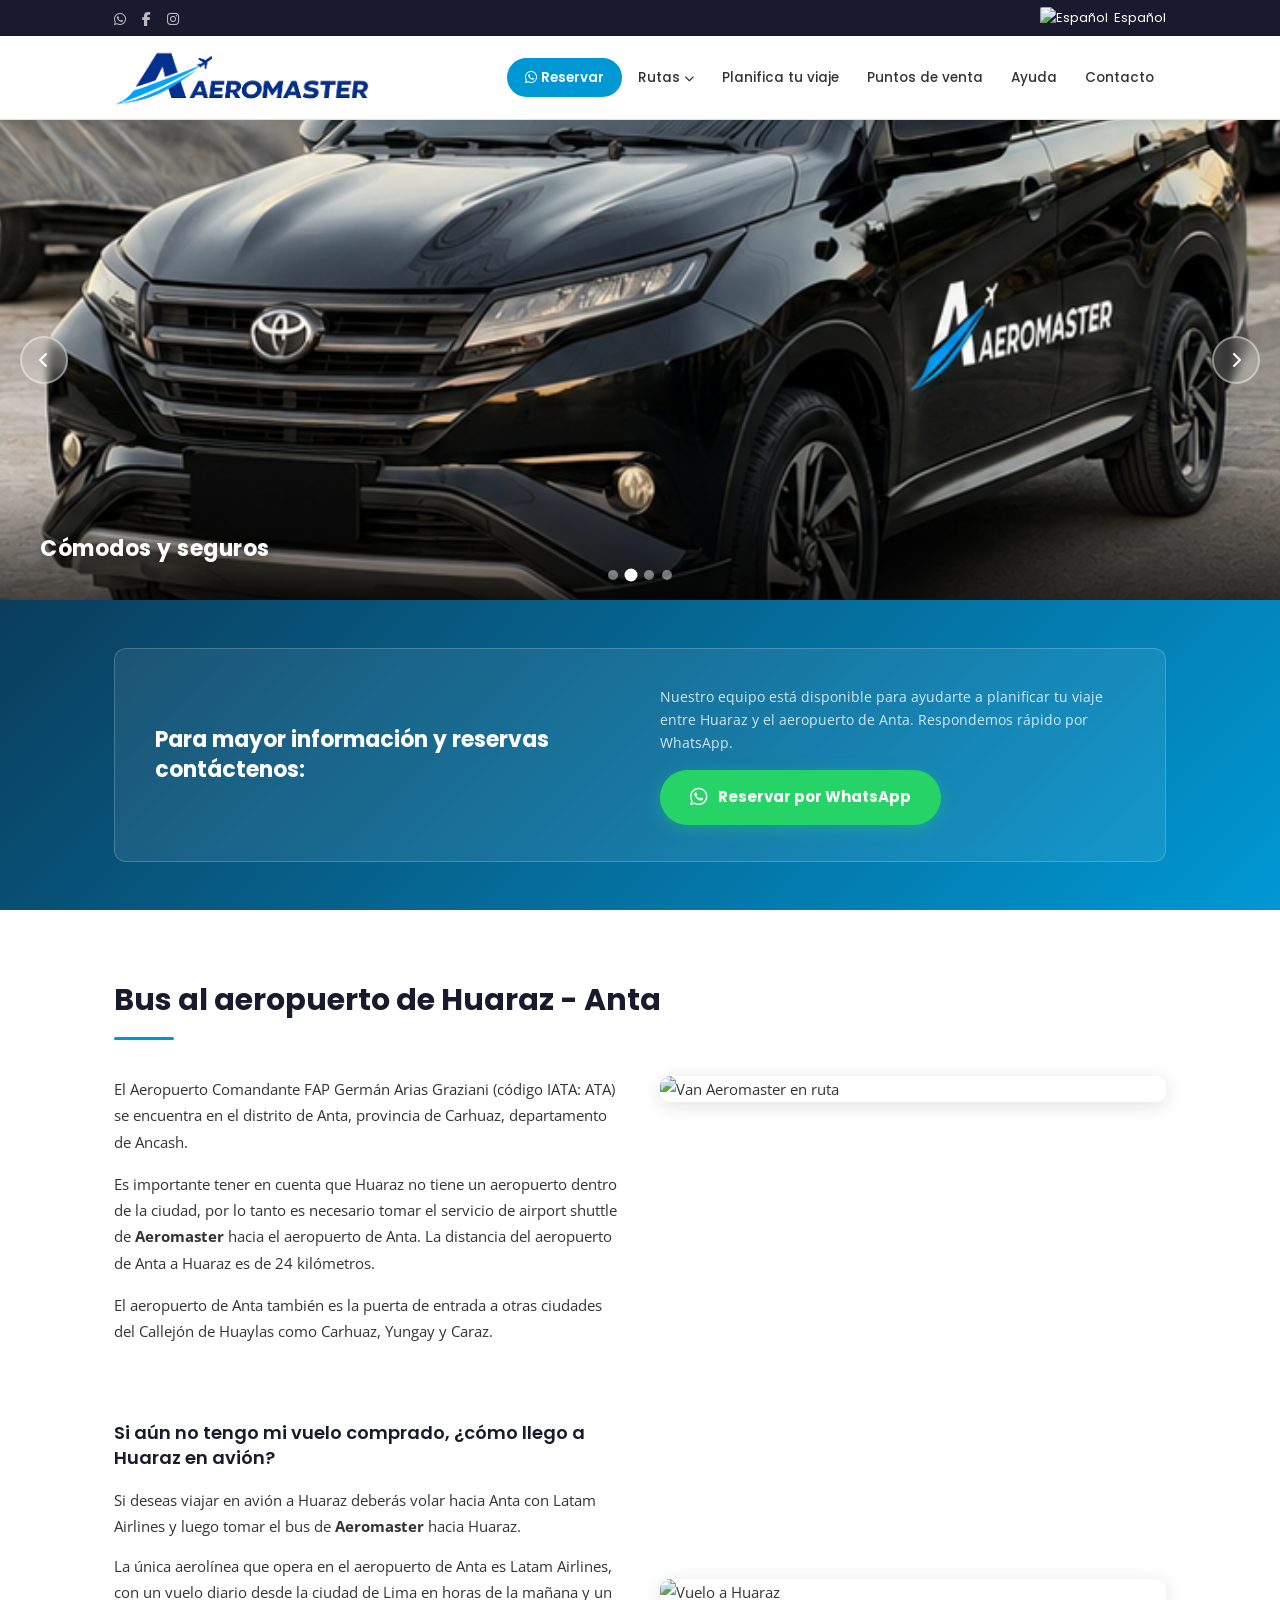
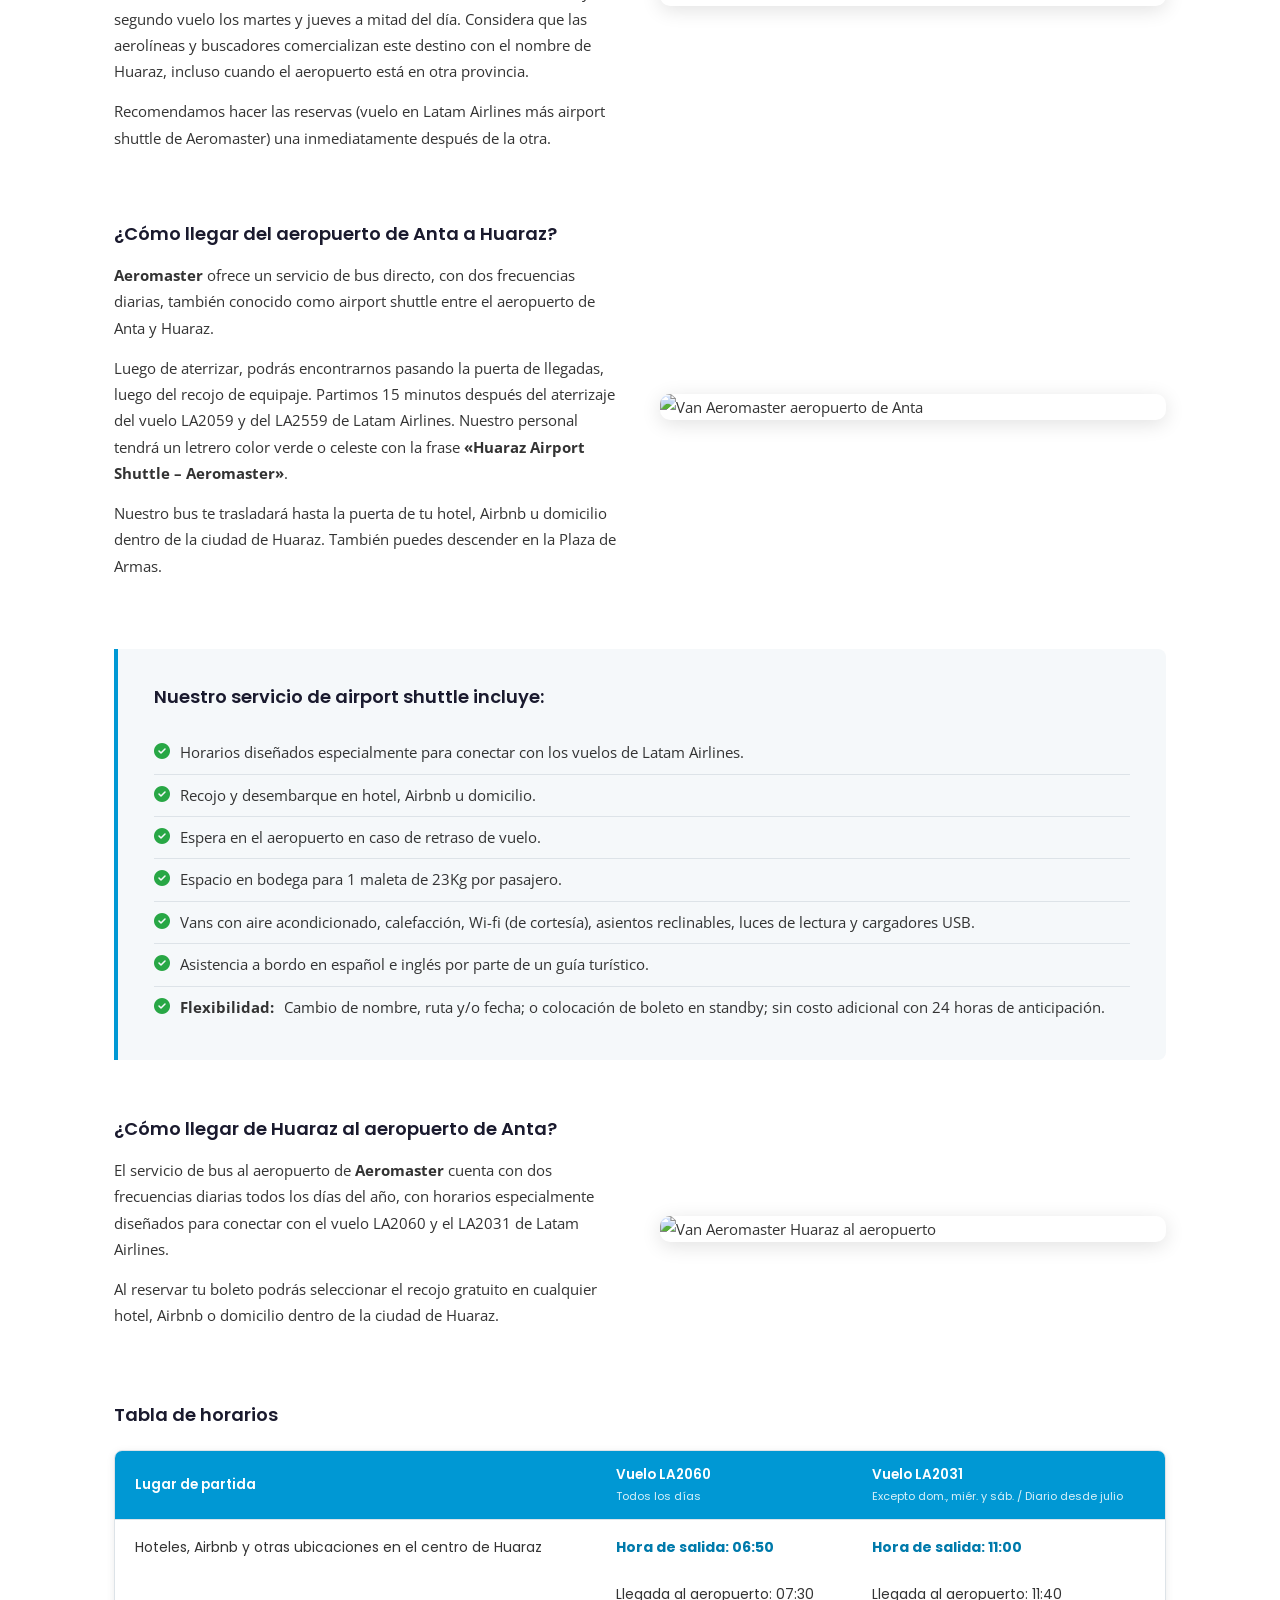
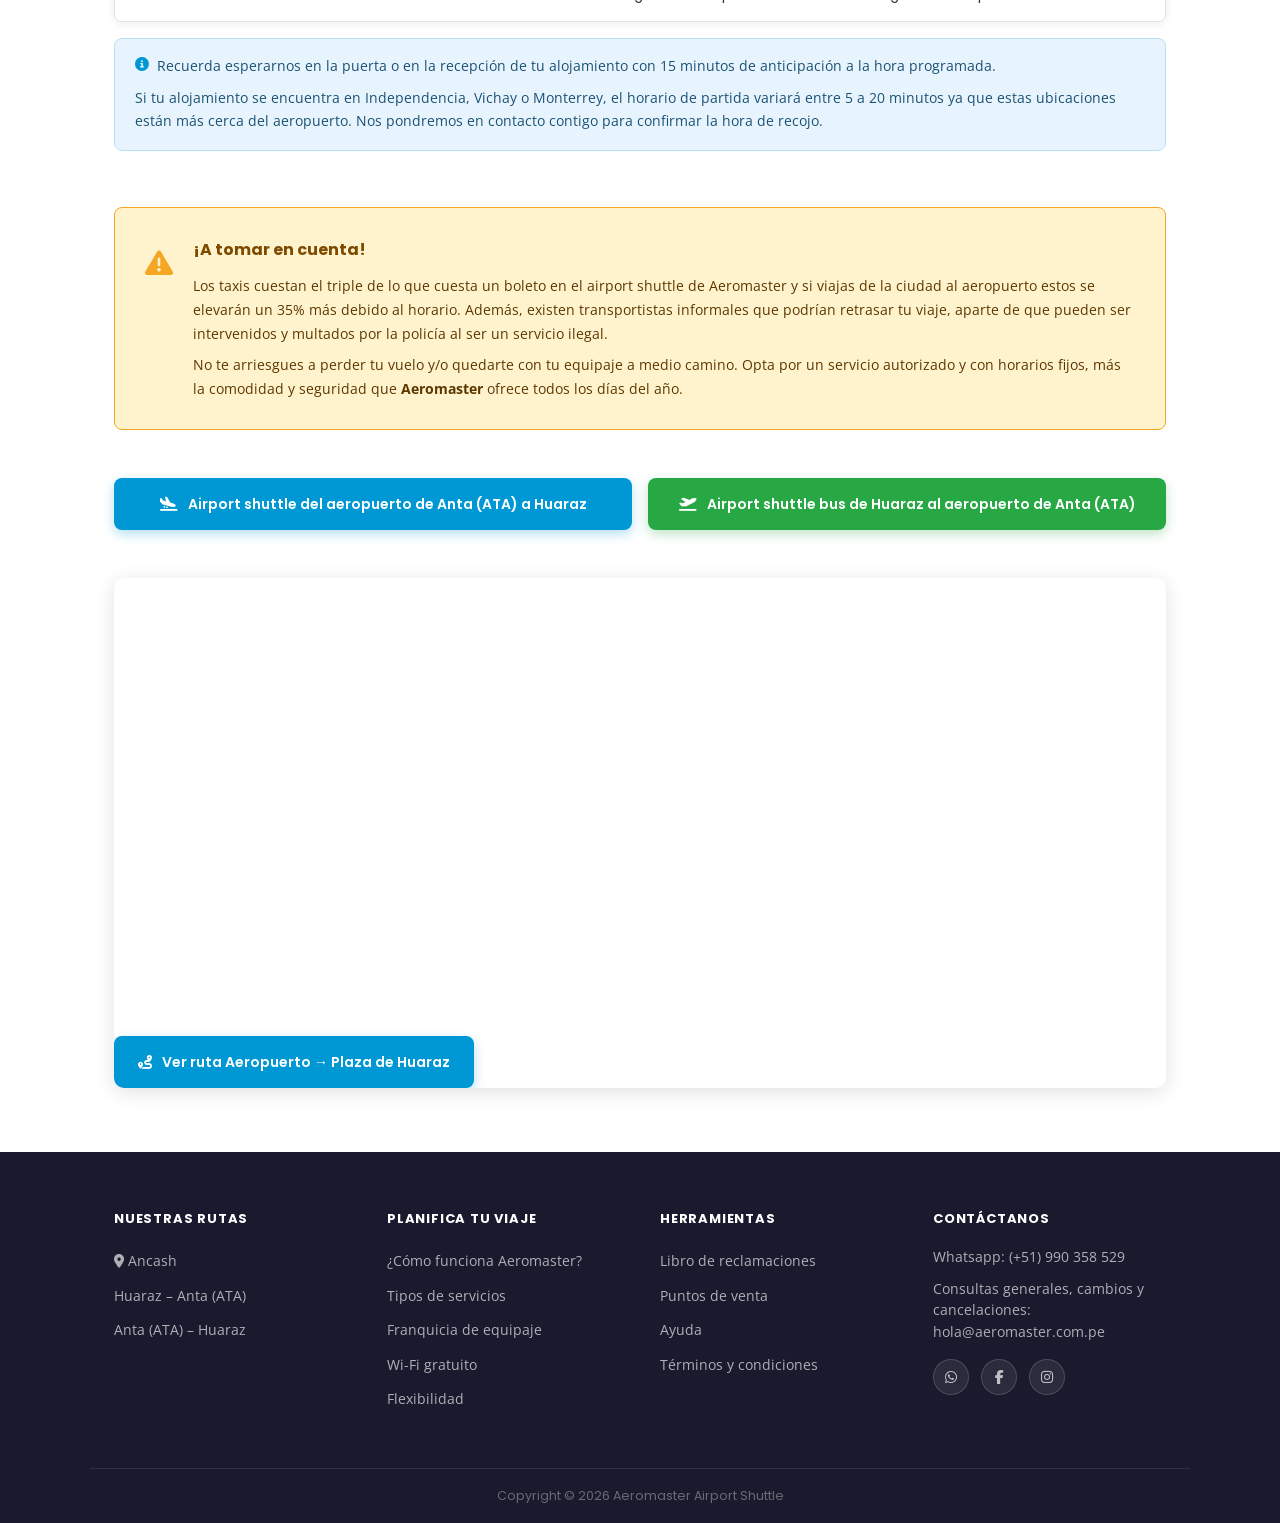
==== index.html @ 3d4a5d99 "Add files via upload" ====
<!DOCTYPE html>
<html lang="es">
<head>
  <meta charset="UTF-8" />
  <meta name="viewport" content="width=device-width, initial-scale=1.0" />
  <title>Bus al aeropuerto de Huaraz - Anta - Aeromaster Airport</title>
  <meta name="description" content="Airport shuttle del aeropuerto de Anta. La mejor opción de transporte a tu hotel u domicilio en Huaraz. Buses cómodos, rápidos y seguros." />

  <!-- Google Fonts -->
  <link rel="preconnect" href="https://fonts.googleapis.com" />
  <link rel="preconnect" href="https://fonts.gstatic.com" crossorigin />
  <link href="https://fonts.googleapis.com/css2?family=Poppins:wght@400;500;600;700&family=Open+Sans:wght@400;600&display=swap" rel="stylesheet" />

  <!-- Font Awesome -->
  <link rel="stylesheet" href="https://cdnjs.cloudflare.com/ajax/libs/font-awesome/6.5.0/css/all.min.css" />

  <link rel="stylesheet" href="style.css" />
</head>
<body>

  <!-- ===== TOPBAR ===== -->
  <div class="topbar">
    <div class="topbar-inner">
      <div class="topbar-social">
        <a href="https://wa.me/51990358529" target="_blank"><i class="fab fa-whatsapp"></i></a>
        <a href="#" target="_blank"><i class="fab fa-facebook-f"></i></a>
        <a href="#" target="_blank"><i class="fab fa-instagram"></i></a>
      </div>
      <div class="topbar-lang">
        <span class="lang-active"><img src="https://flagcdn.com/16x12/pe.png" alt="Español" /> Español</span>
      </div>
    </div>
  </div>

  <!-- ===== HEADER ===== -->
  <header class="site-header">
    <div class="header-inner">
      <!-- CAMBIO 1: logo desde carpeta imagenes local -->
      <a href="#" class="logo">
        <img src="Imagenes/logo.png" alt="Aeromaster Airport Shuttle"/>
      </a>

      <nav class="main-nav" id="mainNav">
        <ul>
          <li><a href="https://wa.me/51990358529" target="_blank"><i class="fab fa-whatsapp"></i> Reservar</a></li>
          <!-- CAMBIO 3: solo Ancash / Huaraz–Anta -->
          <li class="has-dropdown">
            <a href="#">Rutas <i class="fas fa-chevron-down"></i></a>
            <ul class="dropdown">
              <li><a href="#"><i class="fas fa-map-marker-alt"></i> Ancash — Huaraz – Anta (ATA)</a></li>
            </ul>
          </li>
          <li><a href="#">Planifica tu viaje</a></li>
          <li><a href="#">Puntos de venta</a></li>
          <li><a href="#">Ayuda</a></li>
          <li><a href="#">Contacto</a></li>
        </ul>
      </nav>

      <button class="hamburger" id="hamburger" aria-label="Menú">
        <span></span><span></span><span></span>
      </button>
    </div>
  </header>

  <!-- ===== MAIN CONTENT ===== -->
  <main id="content">

    <!-- GALERÍA DE VANS (4 imágenes) -->
    <section class="van-gallery">
      <div class="van-gallery-track">
        <div class="van-slide">
          <img src="Imagenes/van1.png" alt="Van Aeromaster 1" />
          <div class="van-overlay">
            <span>Flota Aeromaster</span>
          </div>
        </div>
        <div class="van-slide">
          <img src="Imagenes/van2.png" alt="Van Aeromaster 2" />
          <div class="van-overlay">
            <span>Cómodos y seguros</span>
          </div>
        </div>
        <div class="van-slide">
          <img src="Imagenes/van3.png" alt="Van Aeromaster 3" />
          <div class="van-overlay">
            <span>Huaraz ↔ Anta</span>
          </div>
        </div>
        <div class="van-slide">
          <img src="Imagenes/van4.png" alt="Van Aeromaster 4" />
          <div class="van-overlay">
            <span>Todos los días del año</span>
          </div>
        </div>
      </div>
      <!-- Controles del slider -->
      <button class="gallery-btn gallery-prev" id="galleryPrev" aria-label="Anterior">
        <i class="fas fa-chevron-left"></i>
      </button>
      <button class="gallery-btn gallery-next" id="galleryNext" aria-label="Siguiente">
        <i class="fas fa-chevron-right"></i>
      </button>
      <div class="gallery-dots" id="galleryDots">
        <button class="dot active" data-index="0"></button>
        <button class="dot" data-index="1"></button>
        <button class="dot" data-index="2"></button>
        <button class="dot" data-index="3"></button>
      </div>
    </section>

    <!-- HERO / RESERVA WIDGET -->
    <section class="hero-section">
      <div class="container">
        <div class="reserva-box">
          <!-- CAMBIO 2: texto + botón WhatsApp -->
          <h3>Para mayor información y reservas contáctenos:</h3>
          <div class="reserva-contacto">
            <p class="reserva-desc">Nuestro equipo está disponible para ayudarte a planificar tu viaje entre Huaraz y el aeropuerto de Anta. Respondemos rápido por WhatsApp.</p>
            <a href="https://wa.me/51990358529" target="_blank" class="btn-whatsapp-reservar">
              <i class="fab fa-whatsapp"></i>
              Reservar por WhatsApp
            </a>
          </div>
        </div>
      </div>
    </section>

    <!-- SECCIÓN PRINCIPAL -->
    <section class="content-section">
      <div class="container">

        <h1 class="page-title">Bus al aeropuerto de Huaraz - Anta</h1>

        <div class="intro-block">
          <div class="intro-text">
            <p>El Aeropuerto Comandante FAP Germán Arias Graziani (código IATA: ATA) se encuentra en el distrito de Anta, provincia de Carhuaz, departamento de Ancash.</p>
            <p>Es importante tener en cuenta que Huaraz no tiene un aeropuerto dentro de la ciudad, por lo tanto es necesario tomar el servicio de airport shuttle de <strong>Aeromaster</strong> hacia el aeropuerto de Anta. La distancia del aeropuerto de Anta a Huaraz es de 24 kilómetros.</p>
            <p>El aeropuerto de Anta también es la puerta de entrada a otras ciudades del Callejón de Huaylas como Carhuaz, Yungay y Caraz.</p>
          </div>
          <div class="intro-img">
            <img src="imagenes/van1.png" alt="Van Aeromaster en ruta" />
          </div>
        </div>

        <!-- PREGUNTA 1 -->
        <div class="info-block reversed">
          <div class="info-img">
            <img src="imagenes/van2.png" alt="Vuelo a Huaraz" />
          </div>
          <div class="info-text">
            <h4>Si aún no tengo mi vuelo comprado, ¿cómo llego a Huaraz en avión?</h4>
            <p>Si deseas viajar en avión a Huaraz deberás volar hacia Anta con Latam Airlines y luego tomar el bus de <strong>Aeromaster</strong> hacia Huaraz.</p>
            <p>La única aerolínea que opera en el aeropuerto de Anta es Latam Airlines, con un vuelo diario desde la ciudad de Lima en horas de la mañana y un segundo vuelo los martes y jueves a mitad del día. Considera que las aerolíneas y buscadores comercializan este destino con el nombre de Huaraz, incluso cuando el aeropuerto está en otra provincia.</p>
            <p>Recomendamos hacer las reservas (vuelo en Latam Airlines más airport shuttle de Aeromaster) una inmediatamente después de la otra.</p>
          </div>
        </div>

        <!-- LLEGADA AL AEROPUERTO -->
        <div class="info-block">
          <div class="info-text">
            <h4>¿Cómo llegar del aeropuerto de Anta a Huaraz?</h4>
            <p><strong>Aeromaster</strong> ofrece un servicio de bus directo, con dos frecuencias diarias, también conocido como airport shuttle entre el aeropuerto de Anta y Huaraz.</p>
            <p>Luego de aterrizar, podrás encontrarnos pasando la puerta de llegadas, luego del recojo de equipaje. Partimos 15 minutos después del aterrizaje del vuelo LA2059 y del LA2559 de Latam Airlines. Nuestro personal tendrá un letrero color verde o celeste con la frase <strong>«Huaraz Airport Shuttle – Aeromaster»</strong>.</p>
            <p>Nuestro bus te trasladará hasta la puerta de tu hotel, Airbnb u domicilio dentro de la ciudad de Huaraz. También puedes descender en la Plaza de Armas.</p>
          </div>
          <div class="info-img">
            <img src="imagenes/van3.png" alt="Van Aeromaster aeropuerto de Anta" />
          </div>
        </div>

        <!-- INCLUYE -->
        <div class="includes-block">
          <h4>Nuestro servicio de airport shuttle incluye:</h4>
          <ul class="includes-list">
            <li><i class="fas fa-check-circle"></i> Horarios diseñados especialmente para conectar con los vuelos de Latam Airlines.</li>
            <li><i class="fas fa-check-circle"></i> Recojo y desembarque en hotel, Airbnb u domicilio.</li>
            <li><i class="fas fa-check-circle"></i> Espera en el aeropuerto en caso de retraso de vuelo.</li>
            <li><i class="fas fa-check-circle"></i> Espacio en bodega para 1 maleta de 23Kg por pasajero.</li>
            <li><i class="fas fa-check-circle"></i> Vans con aire acondicionado, calefacción, Wi-fi (de cortesía), asientos reclinables, luces de lectura y cargadores USB.</li>
            <li><i class="fas fa-check-circle"></i> Asistencia a bordo en español e inglés por parte de un guía turístico.</li>
            <li><i class="fas fa-check-circle"></i> <strong>Flexibilidad:</strong> Cambio de nombre, ruta y/o fecha; o colocación de boleto en standby; sin costo adicional con 24 horas de anticipación.</li>
          </ul>
        </div>

        <!-- HUARAZ AL AEROPUERTO -->
        <div class="info-block reversed">
          <div class="info-img">
            <img src="imagenes/van4.png" alt="Van Aeromaster Huaraz al aeropuerto" />
          </div>
          <div class="info-text">
            <h4>¿Cómo llegar de Huaraz al aeropuerto de Anta?</h4>
            <p>El servicio de bus al aeropuerto de <strong>Aeromaster</strong> cuenta con dos frecuencias diarias todos los días del año, con horarios especialmente diseñados para conectar con el vuelo LA2060 y el LA2031 de Latam Airlines.</p>
            <p>Al reservar tu boleto podrás seleccionar el recojo gratuito en cualquier hotel, Airbnb o domicilio dentro de la ciudad de Huaraz.</p>
          </div>
        </div>

        <!-- TABLA DE HORARIOS -->
        <div class="schedule-block">
          <h4>Tabla de horarios</h4>
          <div class="table-wrapper">
            <table class="schedule-table">
              <thead>
                <tr>
                  <th>Lugar de partida</th>
                  <th>Vuelo LA2060<br/><span>Todos los días</span></th>
                  <th>Vuelo LA2031<br/><span>Excepto dom., miér. y sáb. / Diario desde julio</span></th>
                </tr>
              </thead>
              <tbody>
                <tr>
                  <td>Hoteles, Airbnb y otras ubicaciones en el centro de Huaraz</td>
                  <td>
                    <strong>Hora de salida: 06:50</strong><br/>
                    Llegada al aeropuerto: 07:30
                  </td>
                  <td>
                    <strong>Hora de salida: 11:00</strong><br/>
                    Llegada al aeropuerto: 11:40
                  </td>
                </tr>
              </tbody>
            </table>
          </div>
          <div class="schedule-note">
            <p><i class="fas fa-info-circle"></i> Recuerda esperarnos en la puerta o en la recepción de tu alojamiento con 15 minutos de anticipación a la hora programada.</p>
            <p>Si tu alojamiento se encuentra en Independencia, Vichay o Monterrey, el horario de partida variará entre 5 a 20 minutos ya que estas ubicaciones están más cerca del aeropuerto. Nos pondremos en contacto contigo para confirmar la hora de recojo.</p>
          </div>
        </div>

        <!-- AVISO TAXIS -->
        <div class="warning-block">
          <div class="warning-icon"><i class="fas fa-exclamation-triangle"></i></div>
          <div class="warning-text">
            <h4>¡A tomar en cuenta!</h4>
            <p>Los taxis cuestan el triple de lo que cuesta un boleto en el airport shuttle de Aeromaster y si viajas de la ciudad al aeropuerto estos se elevarán un 35% más debido al horario. Además, existen transportistas informales que podrían retrasar tu viaje, aparte de que pueden ser intervenidos y multados por la policía al ser un servicio ilegal.</p>
            <p>No te arriesgues a perder tu vuelo y/o quedarte con tu equipaje a medio camino. Opta por un servicio autorizado y con horarios fijos, más la comodidad y seguridad que <strong>Aeromaster</strong> ofrece todos los días del año.</p>
          </div>
        </div>

        <!-- CTA BOTONES -->
        <div class="cta-buttons">
          <a href="https://wa.me/51990358529?text=Hola,%20quiero%20reservar%20el%20shuttle%20del%20aeropuerto%20Anta%20a%20Huaraz" target="_blank" class="btn-cta btn-primary">
            <i class="fas fa-plane-arrival"></i>
            Airport shuttle del aeropuerto de Anta (ATA) a Huaraz
          </a>
          <a href="https://wa.me/51990358529?text=Hola,%20quiero%20reservar%20el%20shuttle%20de%20Huaraz%20al%20aeropuerto%20Anta" target="_blank" class="btn-cta btn-secondary">
            <i class="fas fa-plane-departure"></i>
            Airport shuttle bus de Huaraz al aeropuerto de Anta (ATA)
          </a>
        </div>

        <!-- MAPA -->
        <div class="map-block">
            <iframe src="https://www.google.com/maps/embed?pb=!1m18!1m12!1m3!1d3936.8382037131237!2d-77.60335680493755!3d-9.347581841704134!2m3!1f0!2f0!3f0!3m2!1i1024!2i768!4f13.1!3m3!1m2!1s0x91a96bdfc59aecdd%3A0x6442aa6ccc6078d7!2sAeropuerto%20de%20Anta!5e0!3m2!1ses-419!2spe!4v1780765329195!5m2!1ses-419!2spe" 
            width="100%" height="450" style="border:0;" allowfullscreen="" loading="lazy" referrerpolicy="no-referrer-when-downgrade" title="Mapa Aeropuerto de Anta">
            </iframe>
        <a href="https://maps.app.goo.gl/fFFgM1YSv2d1ffip9"
        target="_blank"
        class="btn-cta btn-primary">
        <i class="fas fa-route"></i>
        Ver ruta Aeropuerto → Plaza de Huaraz
        </a>
        </div>

      </div>
    </section>

  </main>

  <!-- ===== FOOTER ===== -->
  <footer class="site-footer">
    <div class="footer-inner">

      <!-- CAMBIO 3: solo Ancash / Huaraz–Anta -->
      <div class="footer-col">
        <h5>Nuestras Rutas</h5>
        <ul>
          <li><a href="#"><i class="fas fa-map-marker-alt"></i> Ancash</a></li>
          <li><a href="#">Huaraz – Anta (ATA)</a></li>
          <li><a href="#">Anta (ATA) – Huaraz</a></li>
        </ul>
      </div>

      <div class="footer-col">
        <h5>Planifica tu viaje</h5>
        <ul>
          <li><a href="#">¿Cómo funciona Aeromaster?</a></li>
          <li><a href="#">Tipos de servicios</a></li>
          <li><a href="#">Franquicia de equipaje</a></li>
          <li><a href="#">Wi-Fi gratuito</a></li>
          <li><a href="#">Flexibilidad</a></li>
        </ul>
      </div>

      <div class="footer-col">
        <h5>Herramientas</h5>
        <ul>
          <li><a href="#">Libro de reclamaciones</a></li>
          <li><a href="#">Puntos de venta</a></li>
          <li><a href="#">Ayuda</a></li>
          <li><a href="#">Términos y condiciones</a></li>
        </ul>
      </div>

      <div class="footer-col">
        <h5>Contáctanos</h5>
        <p>Whatsapp: <a href="https://wa.me/51990358529">(+51) 990 358 529</a></p>
        <p>Consultas generales, cambios y cancelaciones:<br/>
          <a href="mailto:hola@aeromaster.com.pe">hola@aeromaster.com.pe</a>
        </p>
        <div class="footer-social">
          <a href="https://wa.me/51990358529" target="_blank"><i class="fab fa-whatsapp"></i></a>
          <a href="#" target="_blank"><i class="fab fa-facebook-f"></i></a>
          <a href="#" target="_blank"><i class="fab fa-instagram"></i></a>
        </div>
      </div>

    </div>
    <div class="footer-bottom">
      <p>Copyright © 2026 Aeromaster Airport Shuttle</p>
    </div>
  </footer>

  <script src="script.js"></script>
</body>
</html>
---- style.css ----
/* =============================================
   AEROMASTER AIRPORT SHUTTLE — HUARAZ
   style.css
   ============================================= */

/* ---------- RESET & BASE ---------- */
*, *::before, *::after {
  box-sizing: border-box;
  margin: 0;
  padding: 0;
}

:root {
  --color-primary:   #0098d4;   /* celeste principal */
  --color-primary-dark: #007aab;
  --color-green:     #28a745;
  --color-green-dark:#1e7e34;
  --color-dark:      #1a1a2e;
  --color-text:      #333333;
  --color-muted:     #666666;
  --color-light-bg:  #f5f8fa;
  --color-border:    #dde3e8;
  --color-white:     #ffffff;
  --color-warning:   #fff3cd;
  --color-warning-border: #f5a623;

  --font-main:  'Poppins', sans-serif;
  --font-body:  'Open Sans', sans-serif;

  --radius:     8px;
  --shadow-sm:  0 2px 8px rgba(0,0,0,0.08);
  --shadow-md:  0 4px 20px rgba(0,0,0,0.12);
  --transition: 0.25s ease;

  --header-height: 84px;
  --topbar-height: 36px;
}

html { scroll-behavior: smooth; }

body {
  font-family: var(--font-body);
  font-size: 15px;
  line-height: 1.75;
  color: var(--color-text);
  background: var(--color-white);
}

a {
  color: var(--color-primary);
  text-decoration: none;
  transition: color var(--transition);
}
a:hover { color: var(--color-primary-dark); }

img {
  max-width: 100%;
  height: auto;
  display: block;
}

ul { list-style: none; }

.container {
  max-width: 1100px;
  margin: 0 auto;
  padding: 0 24px;
}

/* ---------- TOPBAR ---------- */
.topbar {
  background: var(--color-dark);
  height: var(--topbar-height);
  display: flex;
  align-items: center;
}

.topbar-inner {
  max-width: 1100px;
  margin: 0 auto;
  padding: 0 24px;
  width: 100%;
  display: flex;
  align-items: center;
  justify-content: space-between;
}

.topbar-social a {
  color: rgba(255,255,255,0.7);
  font-size: 14px;
  margin-right: 12px;
  transition: color var(--transition);
}
.topbar-social a:hover { color: var(--color-white); }

.topbar-lang {
  display: flex;
  align-items: center;
  gap: 8px;
}
.lang-active {
  color: var(--color-white);
  font-size: 13px;
  font-family: var(--font-main);
  display: flex;
  align-items: center;
  gap: 6px;
  cursor: pointer;
}
.lang-active img { border-radius: 2px; }

/* ---------- HEADER ---------- */
.site-header {
  position: sticky;
  top: 0;
  z-index: 1000;
  background: var(--color-white);
  border-bottom: 1px solid var(--color-border);
  box-shadow: var(--shadow-sm);
  height: var(--header-height);
}

.header-inner {
  max-width: 1100px;
  margin: 0 auto;
  padding: 0 24px;
  height: 100%;
  display: flex;
  align-items: center;
  justify-content: space-between;
  gap: 24px;
}

.logo img {
  height: 64px;
  width: auto;
}

/* NAV */
.main-nav ul {
  display: flex;
  align-items: center;
  gap: 4px;
}

.main-nav > ul > li {
  position: relative;
}

.main-nav > ul > li > a {
  display: flex;
  align-items: center;
  gap: 4px;
  padding: 8px 12px;
  font-family: var(--font-main);
  font-size: 13.5px;
  font-weight: 500;
  color: var(--color-text);
  border-radius: var(--radius);
  white-space: nowrap;
  transition: background var(--transition), color var(--transition);
}

.main-nav > ul > li > a:hover,
.main-nav > ul > li.has-dropdown:hover > a {
  background: var(--color-light-bg);
  color: var(--color-primary);
}

.main-nav > ul > li > a .fa-chevron-down {
  font-size: 10px;
  transition: transform var(--transition);
}

.main-nav > ul > li.has-dropdown:hover > a .fa-chevron-down {
  transform: rotate(180deg);
}

/* Reservar button */
.main-nav > ul > li:first-child > a {
  background: var(--color-primary);
  color: var(--color-white);
  padding: 8px 18px;
  border-radius: 20px;
  font-weight: 600;
}
.main-nav > ul > li:first-child > a:hover {
  background: var(--color-primary-dark);
  color: var(--color-white);
}

/* DROPDOWN */
.dropdown {
  position: absolute;
  top: calc(100% + 4px);
  left: 0;
  background: var(--color-white);
  border: 1px solid var(--color-border);
  border-radius: var(--radius);
  box-shadow: var(--shadow-md);
  min-width: 210px;
  opacity: 0;
  visibility: hidden;
  transform: translateY(-8px);
  transition: all var(--transition);
  z-index: 200;
}

.has-dropdown:hover .dropdown {
  opacity: 1;
  visibility: visible;
  transform: translateY(0);
}

.dropdown li a {
  display: block;
  padding: 10px 18px;
  font-size: 13px;
  color: var(--color-text);
  font-family: var(--font-main);
  transition: background var(--transition), color var(--transition);
}

.dropdown li a:hover {
  background: var(--color-light-bg);
  color: var(--color-primary);
}

.dropdown li:not(:last-child) {
  border-bottom: 1px solid var(--color-border);
}

/* HAMBURGER */
.hamburger {
  display: none;
  flex-direction: column;
  justify-content: center;
  align-items: center;
  gap: 5px;
  background: none;
  border: none;
  cursor: pointer;
  padding: 6px;
}
.hamburger span {
  display: block;
  width: 24px;
  height: 2px;
  background: var(--color-text);
  border-radius: 2px;
  transition: all var(--transition);
}
.hamburger.open span:nth-child(1) {
  transform: translateY(7px) rotate(45deg);
}
.hamburger.open span:nth-child(2) {
  opacity: 0;
}
.hamburger.open span:nth-child(3) {
  transform: translateY(-7px) rotate(-45deg);
}

/* ---------- GALERÍA DE VANS ---------- */
.van-gallery {
  position: relative;
  width: 100%;
  height: 480px;
  overflow: hidden;
  background: #000;
}

.van-gallery-track {
  display: flex;
  height: 100%;
  transition: transform 0.6s cubic-bezier(0.4, 0, 0.2, 1);
}

.van-slide {
  position: relative;
  min-width: 100%;
  height: 100%;
  overflow: hidden;
}

.van-slide img {
  width: 100%;
  height: 100%;
  object-fit: cover;
  object-position: center;
  transition: transform 6s ease;
}

.van-slide.active img {
  transform: scale(1.04);
}

.van-overlay {
  position: absolute;
  bottom: 0;
  left: 0;
  right: 0;
  padding: 60px 40px 32px;
  background: linear-gradient(to top, rgba(0,0,0,0.65) 0%, transparent 100%);
  display: flex;
  align-items: flex-end;
}

.van-overlay span {
  font-family: var(--font-main);
  font-size: 22px;
  font-weight: 700;
  color: var(--color-white);
  text-shadow: 0 2px 8px rgba(0,0,0,0.4);
  letter-spacing: 0.5px;
}

/* Botones prev/next */
.gallery-btn {
  position: absolute;
  top: 50%;
  transform: translateY(-50%);
  background: rgba(255,255,255,0.18);
  border: 2px solid rgba(255,255,255,0.4);
  color: var(--color-white);
  width: 48px;
  height: 48px;
  border-radius: 50%;
  display: flex;
  align-items: center;
  justify-content: center;
  font-size: 16px;
  cursor: pointer;
  z-index: 10;
  backdrop-filter: blur(4px);
  transition: background var(--transition), border-color var(--transition);
}

.gallery-btn:hover {
  background: rgba(0,152,212,0.7);
  border-color: var(--color-primary);
}

.gallery-prev { left: 20px; }
.gallery-next { right: 20px; }

/* Dots */
.gallery-dots {
  position: absolute;
  bottom: 20px;
  left: 50%;
  transform: translateX(-50%);
  display: flex;
  gap: 8px;
  z-index: 10;
}

.dot {
  width: 10px;
  height: 10px;
  border-radius: 50%;
  background: rgba(255,255,255,0.45);
  border: none;
  cursor: pointer;
  transition: background var(--transition), transform var(--transition);
}

.dot.active {
  background: var(--color-white);
  transform: scale(1.3);
}

/* ---------- HERO / RESERVA (WhatsApp) ---------- */
.hero-section {
  background: linear-gradient(135deg, #0a3d5c 0%, #0098d4 100%);
  padding: 48px 0;
}

.reserva-box {
  background: rgba(255,255,255,0.08);
  border: 1px solid rgba(255,255,255,0.2);
  border-radius: 12px;
  padding: 36px 40px;
  backdrop-filter: blur(6px);
  display: flex;
  align-items: center;
  gap: 40px;
  flex-wrap: wrap;
}

.reserva-box h3 {
  font-family: var(--font-main);
  font-size: 22px;
  font-weight: 700;
  color: var(--color-white);
  flex: 1;
  min-width: 240px;
  line-height: 1.35;
}

.reserva-contacto {
  display: flex;
  flex-direction: column;
  align-items: flex-start;
  gap: 16px;
  flex: 1;
  min-width: 240px;
}

.reserva-desc {
  font-size: 14px;
  color: rgba(255,255,255,0.82);
  line-height: 1.65;
  margin: 0;
}

.btn-whatsapp-reservar {
  display: inline-flex;
  align-items: center;
  gap: 10px;
  padding: 14px 30px;
  background: #25d366;
  color: var(--color-white);
  font-family: var(--font-main);
  font-size: 15px;
  font-weight: 700;
  border-radius: 32px;
  text-decoration: none;
  box-shadow: 0 4px 16px rgba(37,211,102,0.35);
  transition: background var(--transition), transform var(--transition), box-shadow var(--transition);
  white-space: nowrap;
}

.btn-whatsapp-reservar i {
  font-size: 20px;
}

.btn-whatsapp-reservar:hover {
  background: #1ebe5d;
  color: var(--color-white);
  transform: translateY(-2px);
  box-shadow: 0 6px 22px rgba(37,211,102,0.5);
}

/* ---------- CONTENT SECTION ---------- */
.content-section {
  padding: 64px 0;
}

.page-title {
  font-family: var(--font-main);
  font-size: 30px;
  font-weight: 700;
  color: var(--color-dark);
  margin-bottom: 36px;
  position: relative;
  padding-bottom: 14px;
}

.page-title::after {
  content: '';
  position: absolute;
  bottom: 0;
  left: 0;
  width: 60px;
  height: 3px;
  background: var(--color-primary);
  border-radius: 2px;
}

/* INTRO BLOCK */
.intro-block {
  display: grid;
  grid-template-columns: 1fr 1fr;
  gap: 40px;
  align-items: start;
  margin-bottom: 60px;
}

.intro-text p {
  margin-bottom: 16px;
  color: var(--color-text);
  font-size: 15px;
}

.intro-img img {
  border-radius: 10px;
  box-shadow: var(--shadow-md);
  width: 100%;
  object-fit: cover;
}

/* INFO BLOCKS */
.info-block {
  display: grid;
  grid-template-columns: 1fr 1fr;
  gap: 40px;
  align-items: center;
  margin-bottom: 56px;
}

.info-block.reversed {
  direction: rtl;
}
.info-block.reversed > * {
  direction: ltr;
}

.info-text h4 {
  font-family: var(--font-main);
  font-size: 18px;
  font-weight: 600;
  color: var(--color-dark);
  margin-bottom: 16px;
  line-height: 1.4;
}

.info-text p {
  margin-bottom: 14px;
  color: var(--color-text);
  font-size: 15px;
}

.info-img img {
  border-radius: 10px;
  box-shadow: var(--shadow-md);
  width: 100%;
  object-fit: cover;
  max-height: 320px;
}

/* INCLUDES LIST */
.includes-block {
  background: var(--color-light-bg);
  border-left: 4px solid var(--color-primary);
  border-radius: 0 var(--radius) var(--radius) 0;
  padding: 32px 36px;
  margin-bottom: 56px;
}

.includes-block h4 {
  font-family: var(--font-main);
  font-size: 18px;
  font-weight: 600;
  color: var(--color-dark);
  margin-bottom: 20px;
}

.includes-list li {
  display: flex;
  align-items: flex-start;
  gap: 10px;
  padding: 8px 0;
  font-size: 14.5px;
  color: var(--color-text);
  border-bottom: 1px solid var(--color-border);
}

.includes-list li:last-child { border-bottom: none; }

.includes-list li i {
  color: var(--color-green);
  font-size: 16px;
  margin-top: 3px;
  flex-shrink: 0;
}

/* SCHEDULE */
.schedule-block {
  margin-bottom: 56px;
}

.schedule-block h4 {
  font-family: var(--font-main);
  font-size: 18px;
  font-weight: 600;
  color: var(--color-dark);
  margin-bottom: 20px;
}

.table-wrapper {
  overflow-x: auto;
  border-radius: var(--radius);
  border: 1px solid var(--color-border);
  box-shadow: var(--shadow-sm);
}

.schedule-table {
  width: 100%;
  border-collapse: collapse;
  font-size: 14px;
  font-family: var(--font-main);
}

.schedule-table thead {
  background: var(--color-primary);
  color: var(--color-white);
}

.schedule-table thead th {
  padding: 14px 20px;
  text-align: left;
  font-weight: 600;
  font-size: 13.5px;
  line-height: 1.5;
}

.schedule-table thead th span {
  font-size: 11px;
  font-weight: 400;
  opacity: 0.85;
  display: block;
  margin-top: 3px;
}

.schedule-table tbody tr {
  background: var(--color-white);
}

.schedule-table tbody tr:nth-child(even) {
  background: var(--color-light-bg);
}

.schedule-table tbody td {
  padding: 16px 20px;
  border-top: 1px solid var(--color-border);
  vertical-align: top;
  line-height: 1.6;
  color: var(--color-text);
}

.schedule-table tbody td strong {
  color: var(--color-primary-dark);
  display: block;
  margin-bottom: 2px;
}

.schedule-note {
  margin-top: 16px;
  padding: 16px 20px;
  background: #e8f4fd;
  border-radius: var(--radius);
  border: 1px solid #b8dff6;
}

.schedule-note p {
  font-size: 13.5px;
  color: #1a5276;
  margin-bottom: 8px;
  display: flex;
  gap: 8px;
  align-items: flex-start;
}
.schedule-note p:last-child { margin-bottom: 0; }
.schedule-note i {
  color: var(--color-primary);
  margin-top: 3px;
  flex-shrink: 0;
}

/* WARNING BLOCK */
.warning-block {
  display: flex;
  gap: 20px;
  align-items: flex-start;
  background: var(--color-warning);
  border: 1px solid var(--color-warning-border);
  border-radius: var(--radius);
  padding: 28px 30px;
  margin-bottom: 48px;
}

.warning-icon {
  font-size: 28px;
  color: var(--color-warning-border);
  flex-shrink: 0;
  margin-top: 2px;
}

.warning-text h4 {
  font-family: var(--font-main);
  font-size: 16px;
  font-weight: 700;
  color: #7d4a00;
  margin-bottom: 10px;
}

.warning-text p {
  font-size: 14px;
  color: #5d3700;
  margin-bottom: 8px;
  line-height: 1.7;
}
.warning-text p:last-child { margin-bottom: 0; }

/* CTA BUTTONS */
.cta-buttons {
  display: flex;
  flex-wrap: wrap;
  gap: 16px;
  margin-bottom: 48px;
}

.btn-cta {
  display: inline-flex;
  align-items: center;
  gap: 10px;
  padding: 14px 24px;
  border-radius: var(--radius);
  font-family: var(--font-main);
  font-size: 14px;
  font-weight: 600;
  text-decoration: none;
  transition: all var(--transition);
  flex: 1;
  min-width: 240px;
  justify-content: center;
  text-align: center;
}

.btn-cta.btn-primary {
  background: var(--color-primary);
  color: var(--color-white);
  box-shadow: 0 4px 12px rgba(0,152,212,0.3);
}
.btn-cta.btn-primary:hover {
  background: var(--color-primary-dark);
  color: var(--color-white);
  transform: translateY(-2px);
  box-shadow: 0 6px 18px rgba(0,152,212,0.4);
}

.btn-cta.btn-secondary {
  background: var(--color-green);
  color: var(--color-white);
  box-shadow: 0 4px 12px rgba(40,167,69,0.3);
}
.btn-cta.btn-secondary:hover {
  background: var(--color-green-dark);
  color: var(--color-white);
  transform: translateY(-2px);
  box-shadow: 0 6px 18px rgba(40,167,69,0.4);
}

/* MAP */
.map-block {
  border-radius: 10px;
  overflow: hidden;
  box-shadow: var(--shadow-md);
}

/* ---------- FOOTER ---------- */
.site-footer {
  background: var(--color-dark);
  color: rgba(255,255,255,0.8);
  padding: 56px 0 0;
}

.footer-inner {
  max-width: 1100px;
  margin: 0 auto;
  padding: 0 24px;
  display: grid;
  grid-template-columns: repeat(4, 1fr);
  gap: 40px;
  padding-bottom: 48px;
  border-bottom: 1px solid rgba(255,255,255,0.1);
}

.footer-col h5 {
  font-family: var(--font-main);
  font-size: 13px;
  font-weight: 700;
  text-transform: uppercase;
  letter-spacing: 0.8px;
  color: var(--color-white);
  margin-bottom: 16px;
}

.footer-col ul li {
  margin-bottom: 8px;
}

.footer-col ul li a,
.footer-col p a {
  color: rgba(255,255,255,0.65);
  font-size: 13.5px;
  transition: color var(--transition);
}

.footer-col ul li a:hover,
.footer-col p a:hover {
  color: var(--color-primary);
}

.footer-col p {
  font-size: 13.5px;
  color: rgba(255,255,255,0.65);
  margin-bottom: 10px;
  line-height: 1.6;
}

.footer-social {
  display: flex;
  gap: 12px;
  margin-top: 16px;
}

.footer-social a {
  display: flex;
  align-items: center;
  justify-content: center;
  width: 36px;
  height: 36px;
  background: rgba(255,255,255,0.08);
  border: 1px solid rgba(255,255,255,0.15);
  border-radius: 50%;
  color: rgba(255,255,255,0.7);
  font-size: 14px;
  transition: all var(--transition);
}

.footer-social a:hover {
  background: var(--color-primary);
  border-color: var(--color-primary);
  color: var(--color-white);
}

.footer-bottom {
  text-align: center;
  padding: 16px 24px;
  color: rgba(255,255,255,0.35);
  font-size: 12.5px;
  font-family: var(--font-main);
}

/* =============================================
   RESPONSIVE
   ============================================= */

@media (max-width: 1024px) {
  .intro-block,
  .info-block {
    grid-template-columns: 1fr;
  }

  .info-block.reversed {
    direction: ltr;
  }

  .footer-inner {
    grid-template-columns: repeat(2, 1fr);
  }

  .van-gallery { height: 380px; }
}

@media (max-width: 768px) {
  :root {
    --header-height: 120px;
  }

  .main-nav {
    display: none;
    position: fixed;
    top: calc(var(--topbar-height) + var(--header-height));
    left: 0;
    right: 0;
    background: var(--color-white);
    border-top: 1px solid var(--color-border);
    padding: 16px;
    box-shadow: var(--shadow-md);
    z-index: 999;
    max-height: calc(100vh - var(--topbar-height) - var(--header-height));
    overflow-y: auto;
  }

  .main-nav.open { display: block; }

  .main-nav ul {
    flex-direction: column;
    align-items: stretch;
    gap: 0;
  }

  .main-nav > ul > li > a {
    padding: 12px 16px;
    border-radius: var(--radius);
    font-size: 14px;
  }

  .dropdown {
    position: static;
    box-shadow: none;
    border: none;
    border-radius: 0;
    opacity: 1;
    visibility: visible;
    transform: none;
    background: var(--color-light-bg);
    display: none;
  }

  .has-dropdown.dropdown-open .dropdown {
    display: block;
  }

  .hamburger { display: flex; }

  .logo img {height: 100px; width: auto; }

  /* galería móvil */
  .van-gallery { height: 260px; }
  .van-overlay span { font-size: 16px; }
  .gallery-btn { width: 36px; height: 36px; font-size: 13px; }

  /* reserva whatsapp */
  .reserva-box {
    flex-direction: column;
    gap: 20px;
    padding: 28px 24px;
  }
  .reserva-box h3 { font-size: 18px; }
  .btn-whatsapp-reservar { width: 100%; justify-content: center; }

  .page-title { font-size: 22px; }

  .includes-block { padding: 24px 20px; }

  .warning-block { flex-direction: column; gap: 14px; }

  .cta-buttons { flex-direction: column; }
  .btn-cta { min-width: unset; }

  .footer-inner {
    grid-template-columns: 1fr;
    gap: 32px;
  }

  .content-section { padding: 40px 0; }
  .hero-section { padding: 32px 0; }
}

@media (max-width: 480px) {
  .topbar-social a:last-child { display: none; }
  .schedule-table { font-size: 12px; }
  .schedule-table thead th,
  .schedule-table tbody td { padding: 12px 12px; }
  .van-gallery { height: 210px; }
}
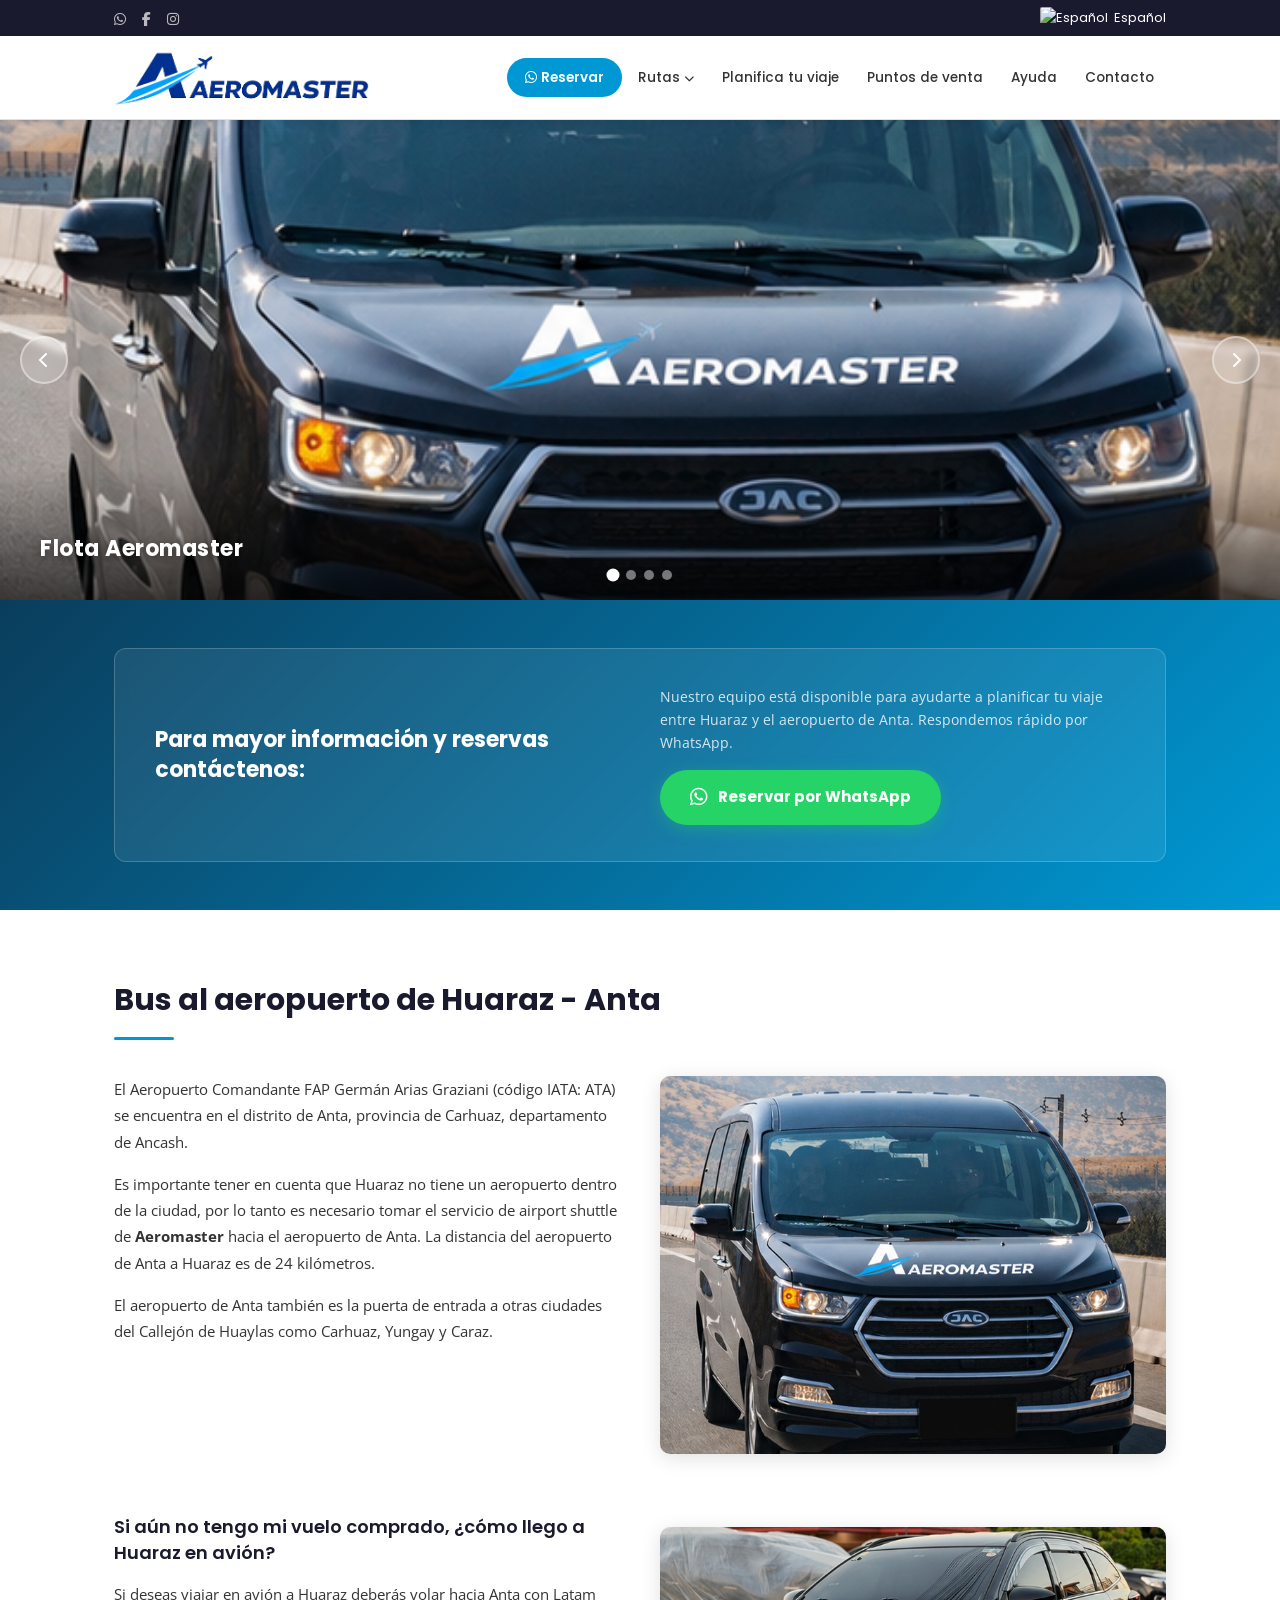
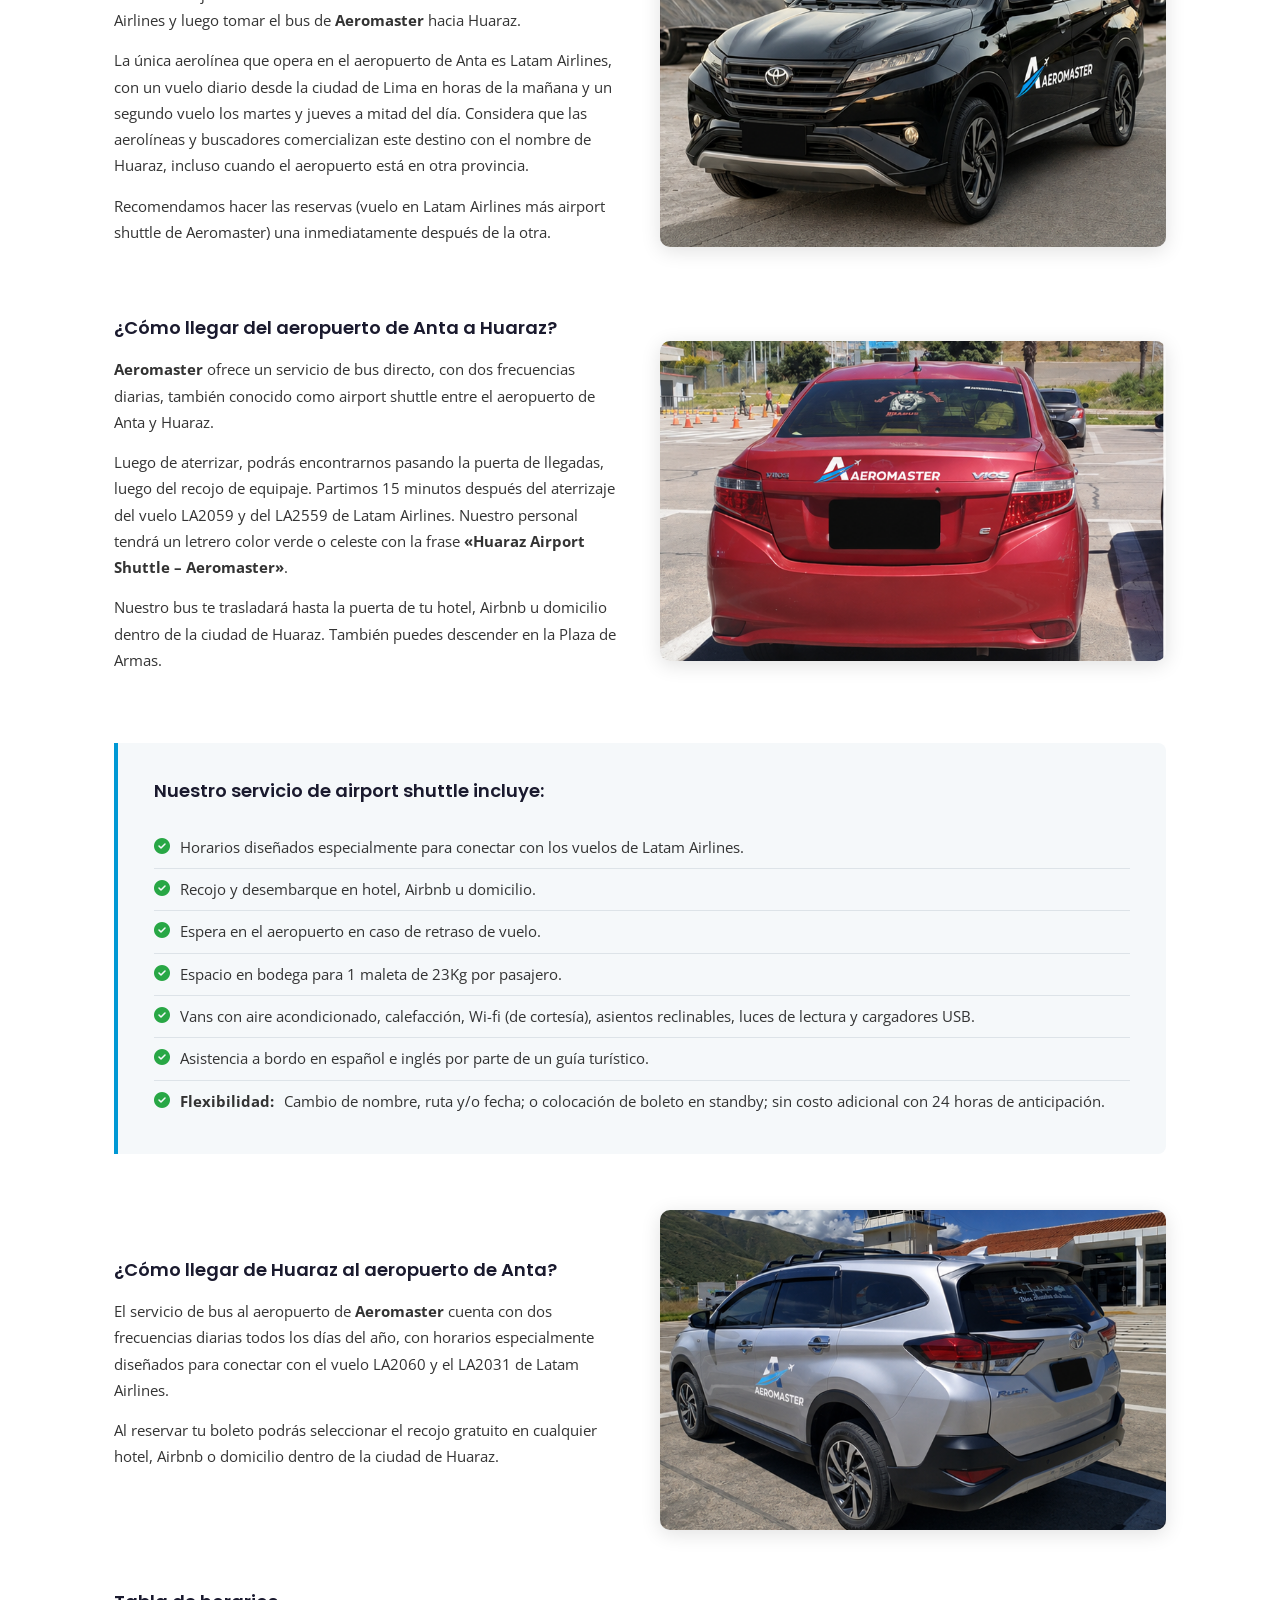
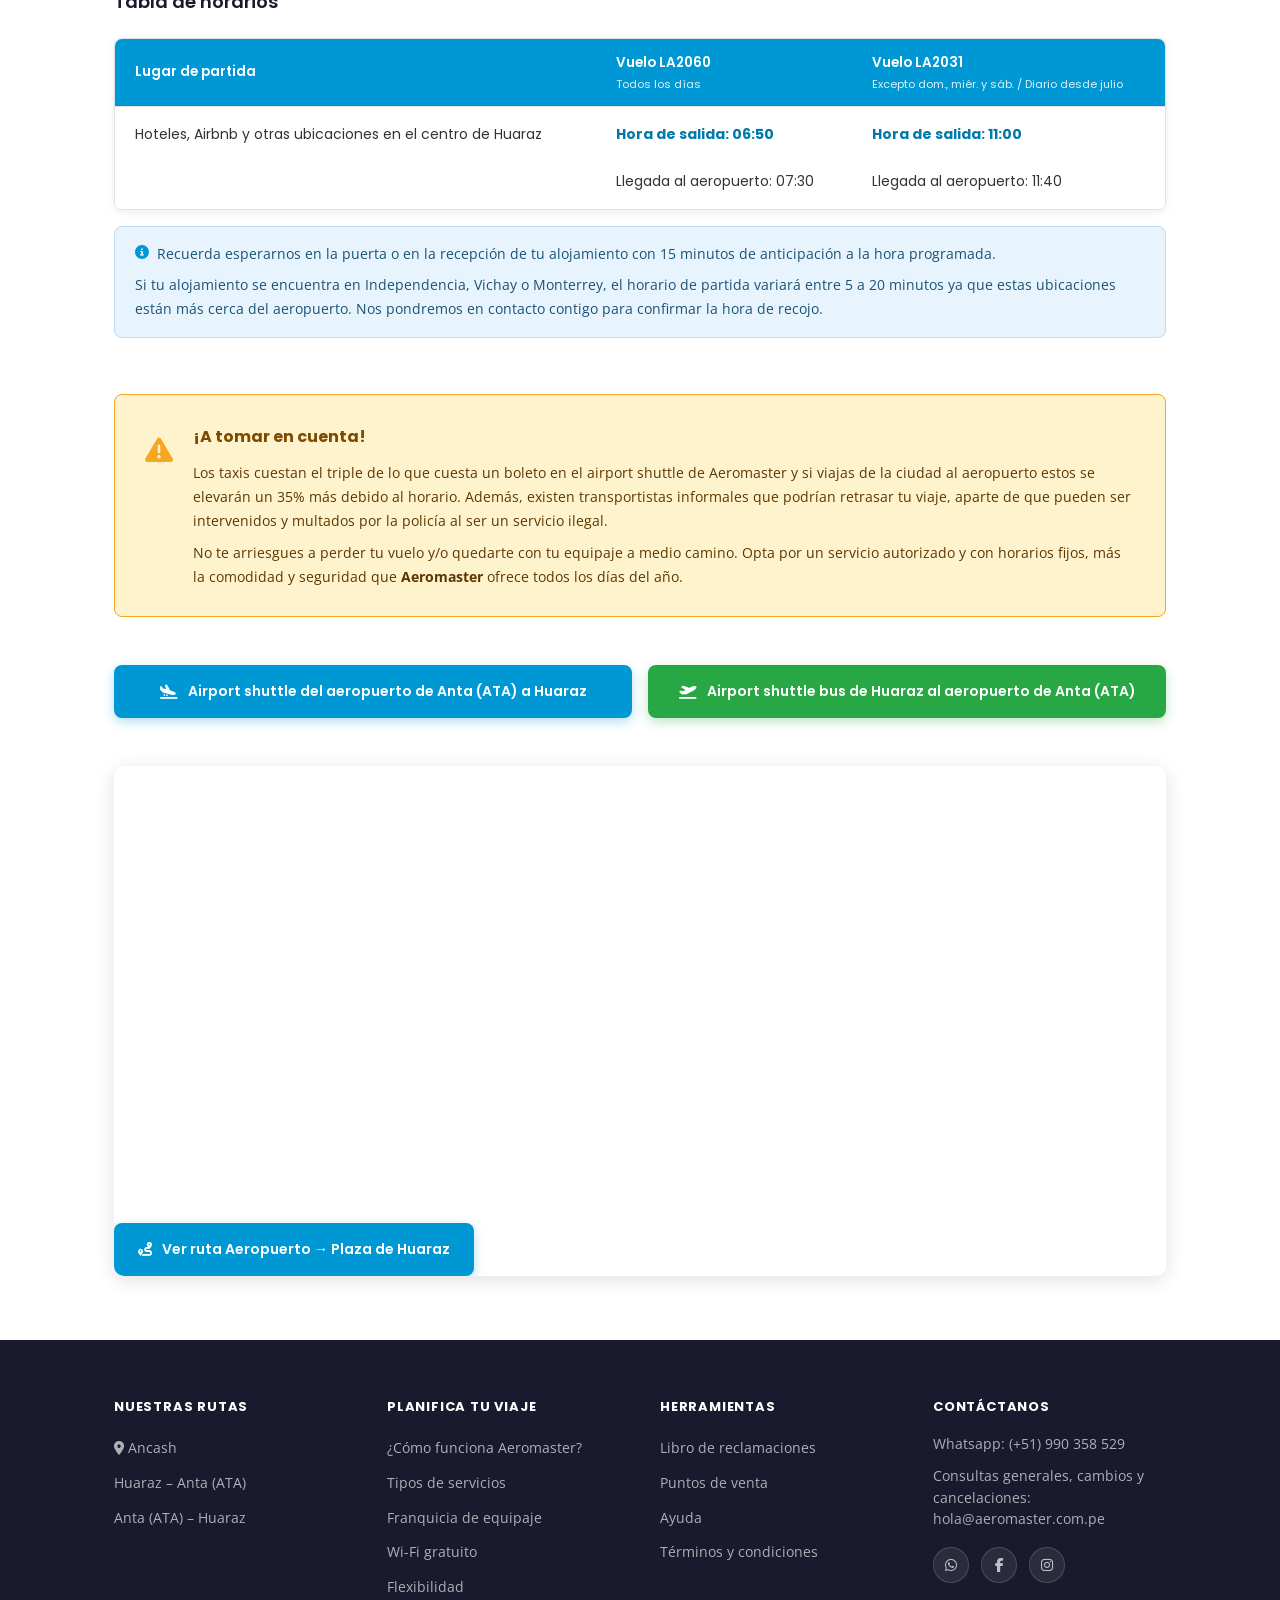
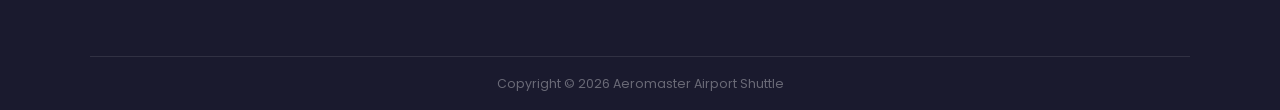
==== commit 890847d5: "Update print statement from 'Hello' to 'Goodbye'" ====
--- a/index.html
+++ b/index.html
@@ -139,14 +139,14 @@
             <p>El aeropuerto de Anta también es la puerta de entrada a otras ciudades del Callejón de Huaylas como Carhuaz, Yungay y Caraz.</p>
           </div>
           <div class="intro-img">
-            <img src="imagenes/van1.png" alt="Van Aeromaster en ruta" />
+            <img src="Imagenes/van1.png" alt="Van Aeromaster en ruta" />
           </div>
         </div>
 
         <!-- PREGUNTA 1 -->
         <div class="info-block reversed">
           <div class="info-img">
-            <img src="imagenes/van2.png" alt="Vuelo a Huaraz" />
+            <img src="Imagenes/van2.png" alt="Vuelo a Huaraz" />
           </div>
           <div class="info-text">
             <h4>Si aún no tengo mi vuelo comprado, ¿cómo llego a Huaraz en avión?</h4>
@@ -165,7 +165,7 @@
             <p>Nuestro bus te trasladará hasta la puerta de tu hotel, Airbnb u domicilio dentro de la ciudad de Huaraz. También puedes descender en la Plaza de Armas.</p>
           </div>
           <div class="info-img">
-            <img src="imagenes/van3.png" alt="Van Aeromaster aeropuerto de Anta" />
+            <img src="Imagenes/van3.png" alt="Van Aeromaster aeropuerto de Anta" />
           </div>
         </div>
 
@@ -186,7 +186,7 @@
         <!-- HUARAZ AL AEROPUERTO -->
         <div class="info-block reversed">
           <div class="info-img">
-            <img src="imagenes/van4.png" alt="Van Aeromaster Huaraz al aeropuerto" />
+            <img src="Imagenes/van4.png" alt="Van Aeromaster Huaraz al aeropuerto" />
           </div>
           <div class="info-text">
             <h4>¿Cómo llegar de Huaraz al aeropuerto de Anta?</h4>
@@ -324,4 +324,4 @@
 
   <script src="script.js"></script>
 </body>
-</html>+</html>
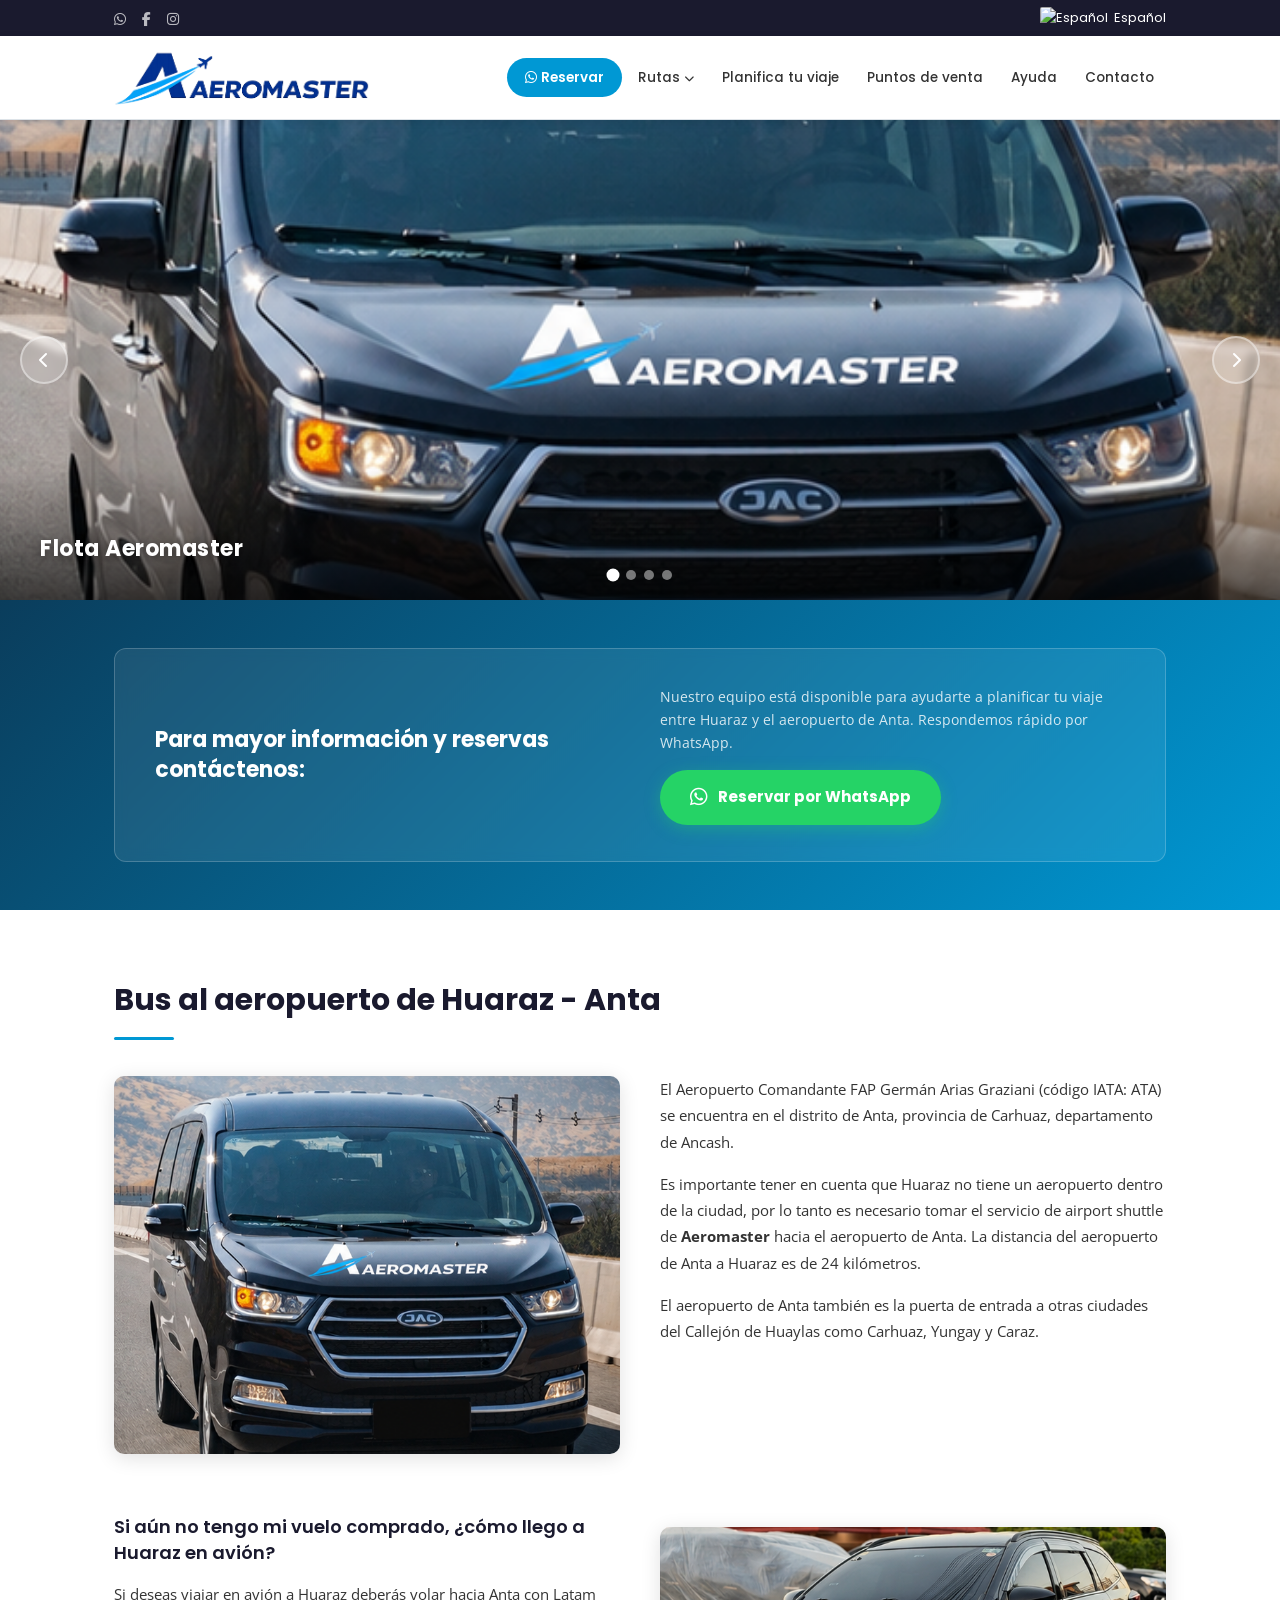
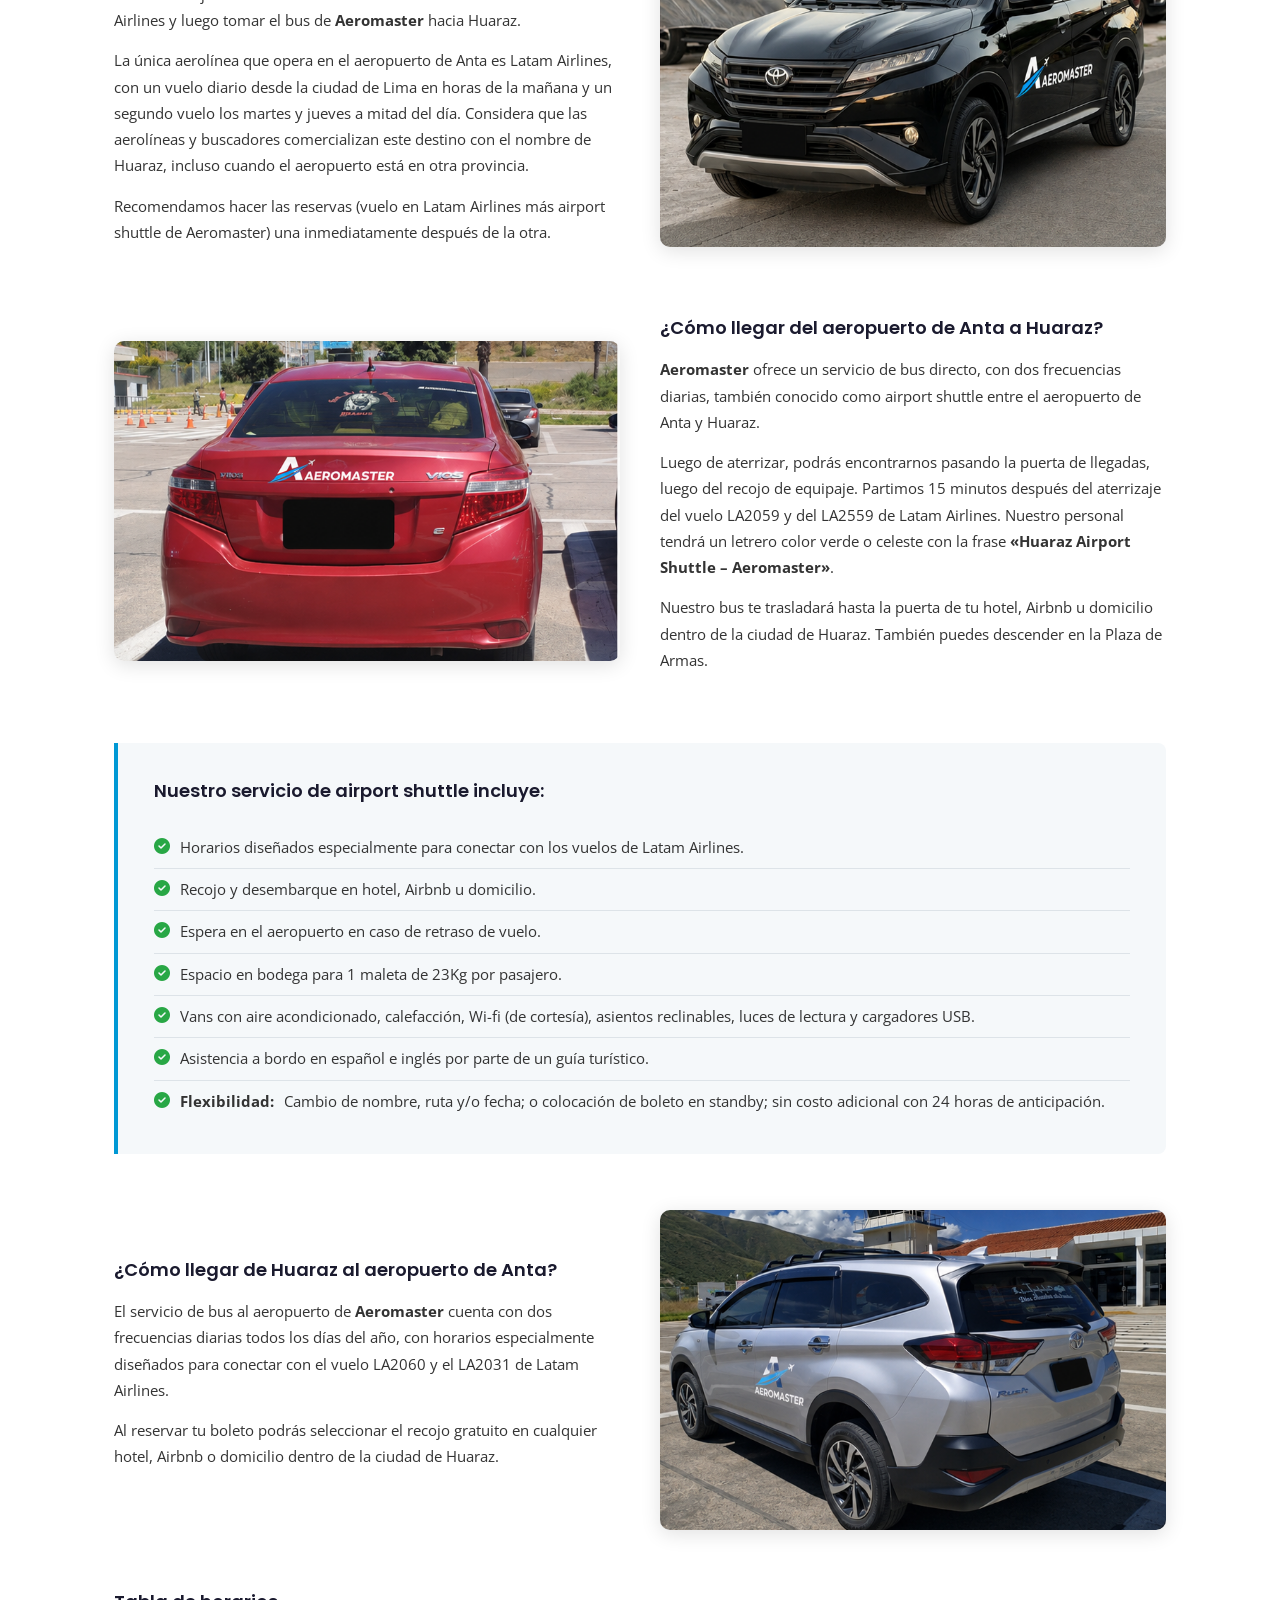
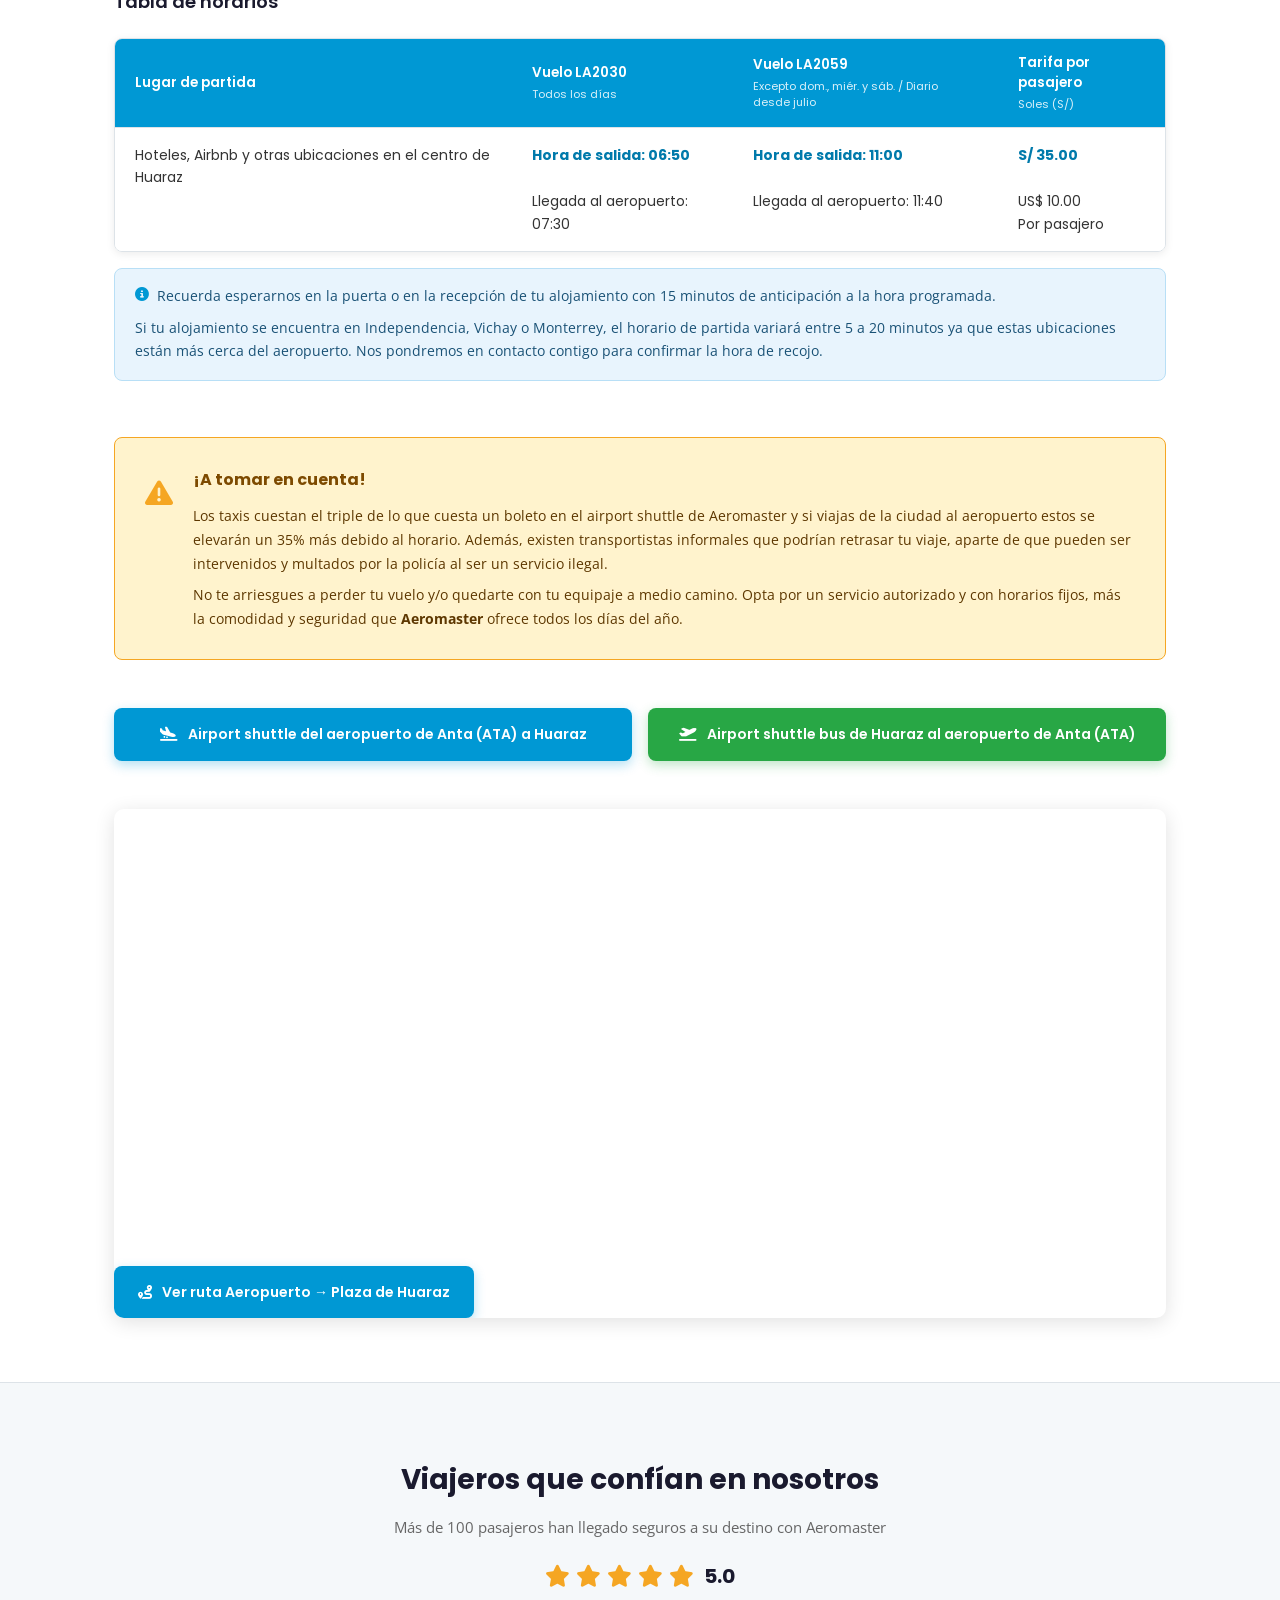
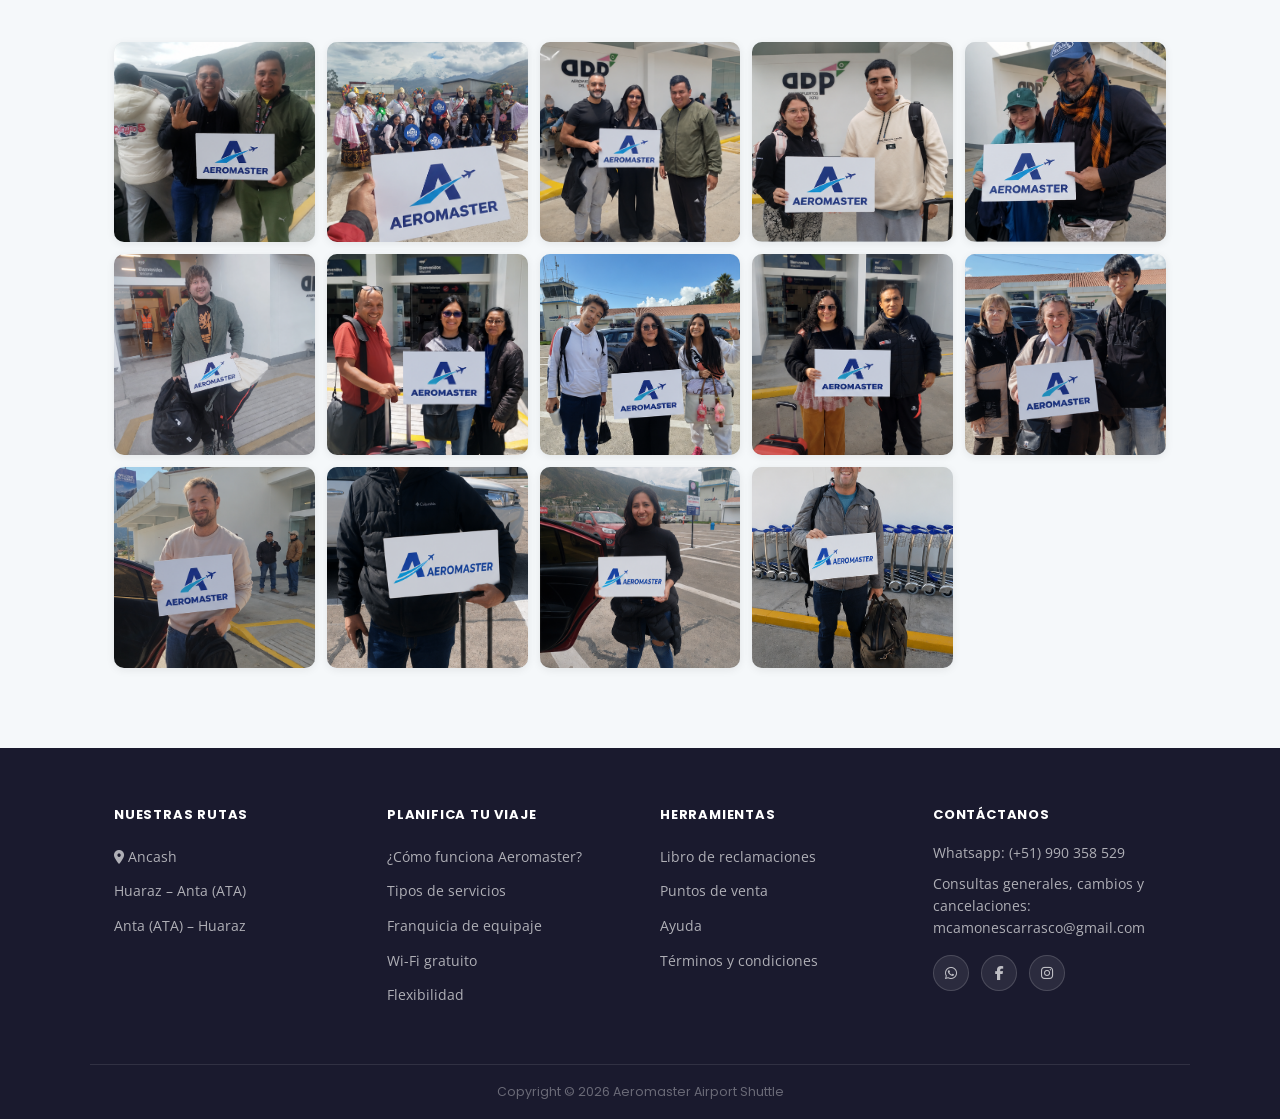
==== commit b23627c0: "Add files via upload" ====
--- a/index.html
+++ b/index.html
@@ -133,13 +133,13 @@
         <h1 class="page-title">Bus al aeropuerto de Huaraz - Anta</h1>
 
         <div class="intro-block">
+          <div class="intro-img intro-img--mobile-first">
+            <img src="Imagenes/van1.png" alt="Van Aeromaster en ruta" />
+          </div>
           <div class="intro-text">
             <p>El Aeropuerto Comandante FAP Germán Arias Graziani (código IATA: ATA) se encuentra en el distrito de Anta, provincia de Carhuaz, departamento de Ancash.</p>
             <p>Es importante tener en cuenta que Huaraz no tiene un aeropuerto dentro de la ciudad, por lo tanto es necesario tomar el servicio de airport shuttle de <strong>Aeromaster</strong> hacia el aeropuerto de Anta. La distancia del aeropuerto de Anta a Huaraz es de 24 kilómetros.</p>
             <p>El aeropuerto de Anta también es la puerta de entrada a otras ciudades del Callejón de Huaylas como Carhuaz, Yungay y Caraz.</p>
-          </div>
-          <div class="intro-img">
-            <img src="Imagenes/van1.png" alt="Van Aeromaster en ruta" />
           </div>
         </div>
 
@@ -158,14 +158,14 @@
 
         <!-- LLEGADA AL AEROPUERTO -->
         <div class="info-block">
+          <div class="info-img info-img--mobile-first">
+            <img src="Imagenes/van3.png" alt="Van Aeromaster aeropuerto de Anta" />
+          </div>
           <div class="info-text">
             <h4>¿Cómo llegar del aeropuerto de Anta a Huaraz?</h4>
             <p><strong>Aeromaster</strong> ofrece un servicio de bus directo, con dos frecuencias diarias, también conocido como airport shuttle entre el aeropuerto de Anta y Huaraz.</p>
             <p>Luego de aterrizar, podrás encontrarnos pasando la puerta de llegadas, luego del recojo de equipaje. Partimos 15 minutos después del aterrizaje del vuelo LA2059 y del LA2559 de Latam Airlines. Nuestro personal tendrá un letrero color verde o celeste con la frase <strong>«Huaraz Airport Shuttle – Aeromaster»</strong>.</p>
             <p>Nuestro bus te trasladará hasta la puerta de tu hotel, Airbnb u domicilio dentro de la ciudad de Huaraz. También puedes descender en la Plaza de Armas.</p>
-          </div>
-          <div class="info-img">
-            <img src="Imagenes/van3.png" alt="Van Aeromaster aeropuerto de Anta" />
           </div>
         </div>
 
@@ -203,8 +203,9 @@
               <thead>
                 <tr>
                   <th>Lugar de partida</th>
-                  <th>Vuelo LA2060<br/><span>Todos los días</span></th>
-                  <th>Vuelo LA2031<br/><span>Excepto dom., miér. y sáb. / Diario desde julio</span></th>
+                  <th>Vuelo LA2030<br/><span>Todos los días</span></th>
+                  <th>Vuelo LA2059<br/><span>Excepto dom., miér. y sáb. / Diario desde julio</span></th>
+                  <th>Tarifa por pasajero<br><span>Soles (S/)</span></th>
                 </tr>
               </thead>
               <tbody>
@@ -218,6 +219,11 @@
                     <strong>Hora de salida: 11:00</strong><br/>
                     Llegada al aeropuerto: 11:40
                   </td>
+                  <td>
+                    <strong>S/ 35.00</strong><br>
+                    <span>US$ 10.00</span><br>
+                    Por pasajero
+                </td>
                 </tr>
               </tbody>
             </table>
@@ -268,6 +274,41 @@
 
   </main>
 
+  <!-- ===== VIAJEROS SATISFECHOS ===== -->
+  <section class="viajeros-section">
+    <div class="container">
+      <div class="viajeros-header">
+        <h2 class="viajeros-title">Viajeros que confían en nosotros</h2>
+        <p class="viajeros-subtitle">Más de 100 pasajeros han llegado seguros a su destino con Aeromaster</p>
+        <div class="viajeros-stars" aria-label="Calificación 5 de 5 estrellas">
+          <i class="fas fa-star"></i>
+          <i class="fas fa-star"></i>
+          <i class="fas fa-star"></i>
+          <i class="fas fa-star"></i>
+          <i class="fas fa-star"></i>
+          <span class="viajeros-rating">5.0</span>
+        </div>
+      </div>
+
+      <div class="viajeros-grid">
+        <div class="viajero-item"><img src="Imagenes/img1.png" alt="Viajero satisfecho 1" loading="lazy" /></div>
+        <div class="viajero-item"><img src="Imagenes/img2.png" alt="Viajero satisfecho 2" loading="lazy" /></div>
+        <div class="viajero-item"><img src="Imagenes/img3.png" alt="Viajero satisfecho 3" loading="lazy" /></div>
+        <div class="viajero-item"><img src="Imagenes/img4.png" alt="Viajero satisfecho 4" loading="lazy" /></div>
+        <div class="viajero-item"><img src="Imagenes/img5.png" alt="Viajero satisfecho 5" loading="lazy" /></div>
+        <div class="viajero-item"><img src="Imagenes/img6.png" alt="Viajero satisfecho 6" loading="lazy" /></div>
+        <div class="viajero-item"><img src="Imagenes/img7.png" alt="Viajero satisfecho 7" loading="lazy" /></div>
+        <div class="viajero-item"><img src="Imagenes/img8.png" alt="Viajero satisfecho 8" loading="lazy" /></div>
+        <div class="viajero-item"><img src="Imagenes/img9.png" alt="Viajero satisfecho 9" loading="lazy" /></div>
+        <div class="viajero-item"><img src="Imagenes/img10.png" alt="Viajero satisfecho 10" loading="lazy" /></div>
+        <div class="viajero-item"><img src="Imagenes/img11.png" alt="Viajero satisfecho 11" loading="lazy" /></div>
+        <div class="viajero-item"><img src="Imagenes/img12.png" alt="Viajero satisfecho 12" loading="lazy" /></div>
+        <div class="viajero-item"><img src="Imagenes/img13.png" alt="Viajero satisfecho 13" loading="lazy" /></div>
+        <div class="viajero-item"><img src="Imagenes/img14.png" alt="Viajero satisfecho 14" loading="lazy" /></div>
+      </div>
+    </div>
+  </section>
+
   <!-- ===== FOOTER ===== -->
   <footer class="site-footer">
     <div class="footer-inner">
@@ -307,7 +348,7 @@
         <h5>Contáctanos</h5>
         <p>Whatsapp: <a href="https://wa.me/51990358529">(+51) 990 358 529</a></p>
         <p>Consultas generales, cambios y cancelaciones:<br/>
-          <a href="mailto:hola@aeromaster.com.pe">hola@aeromaster.com.pe</a>
+          <a href="mailto:mcamonescarrasco@gmail.com">mcamonescarrasco@gmail.com</a>
         </p>
         <div class="footer-social">
           <a href="https://wa.me/51990358529" target="_blank"><i class="fab fa-whatsapp"></i></a>
@@ -324,4 +365,4 @@
 
   <script src="script.js"></script>
 </body>
-</html>
+</html>
--- a/style.css
+++ b/style.css
@@ -834,6 +834,80 @@
 }
 
 /* =============================================
+   VIAJEROS QUE CONFÍAN EN NOSOTROS
+   ============================================= */
+.viajeros-section {
+  background: var(--color-light-bg);
+  padding: 72px 0 80px;
+  border-top: 1px solid var(--color-border);
+}
+
+.viajeros-header {
+  text-align: center;
+  margin-bottom: 48px;
+}
+
+.viajeros-title {
+  font-family: var(--font-main);
+  font-size: 28px;
+  font-weight: 700;
+  color: var(--color-dark);
+  margin-bottom: 10px;
+}
+
+.viajeros-subtitle {
+  font-size: 15px;
+  color: var(--color-muted);
+  margin-bottom: 18px;
+}
+
+.viajeros-stars {
+  display: inline-flex;
+  align-items: center;
+  gap: 6px;
+}
+
+.viajeros-stars i {
+  color: #f5a623;
+  font-size: 22px;
+}
+
+.viajeros-rating {
+  font-family: var(--font-main);
+  font-size: 20px;
+  font-weight: 700;
+  color: var(--color-dark);
+  margin-left: 4px;
+}
+
+.viajeros-grid {
+  display: grid;
+  grid-template-columns: repeat(5, 1fr);
+  gap: 12px;
+}
+
+.viajero-item {
+  border-radius: 10px;
+  overflow: hidden;
+  box-shadow: var(--shadow-sm);
+  aspect-ratio: 1 / 1;
+  background: #dde3e8;
+  transition: transform var(--transition), box-shadow var(--transition);
+}
+
+.viajero-item:hover {
+  transform: scale(1.03);
+  box-shadow: var(--shadow-md);
+}
+
+.viajero-item img {
+  width: 100%;
+  height: 100%;
+  object-fit: cover;
+  display: block;
+}
+
+/* =============================================
    RESPONSIVE
    ============================================= */
 
@@ -843,6 +917,19 @@
     grid-template-columns: 1fr;
   }
 
+  /* En tablet/móvil los bloques son flex para poder usar order */
+  .intro-block,
+  .info-block {
+    display: flex;
+    flex-direction: column;
+  }
+
+  /* La imagen siempre aparece PRIMERO (antes del título y texto) */
+  .intro-block .intro-img,
+  .info-block .info-img {
+    order: -1;
+  }
+
   .info-block.reversed {
     direction: ltr;
   }
@@ -852,6 +939,11 @@
   }
 
   .van-gallery { height: 380px; }
+
+  /* Viajeros: 3 columnas en tablet */
+  .viajeros-grid {
+    grid-template-columns: repeat(3, 1fr);
+  }
 }
 
 @media (max-width: 768px) {
@@ -938,6 +1030,11 @@
 
   .content-section { padding: 40px 0; }
   .hero-section { padding: 32px 0; }
+
+  /* Viajeros: 2 columnas en móvil */
+  .viajeros-section { padding: 48px 0 56px; }
+  .viajeros-title { font-size: 22px; }
+  .viajeros-grid { grid-template-columns: repeat(2, 1fr); gap: 8px; }
 }
 
 @media (max-width: 480px) {
@@ -946,4 +1043,6 @@
   .schedule-table thead th,
   .schedule-table tbody td { padding: 12px 12px; }
   .van-gallery { height: 210px; }
+  .viajeros-grid { grid-template-columns: repeat(2, 1fr); gap: 6px; }
+  .viajeros-title { font-size: 20px; }
 }
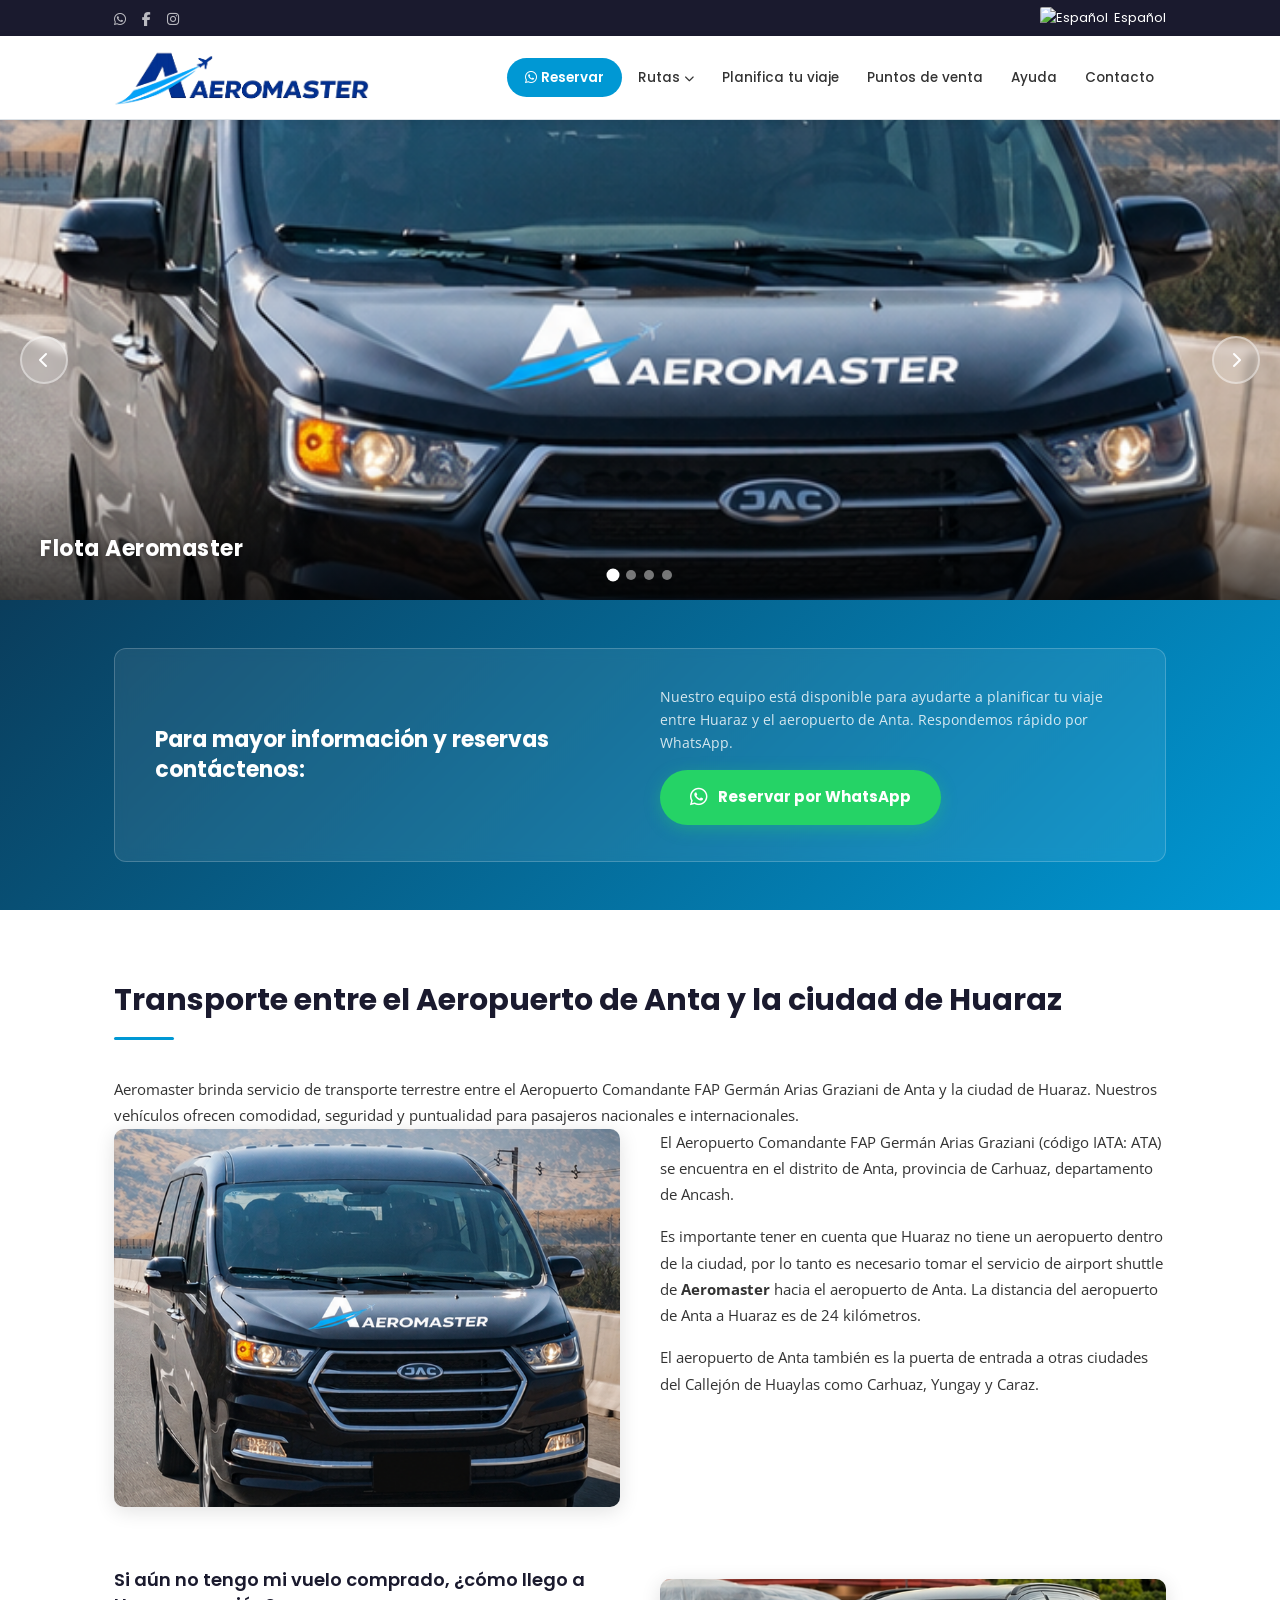
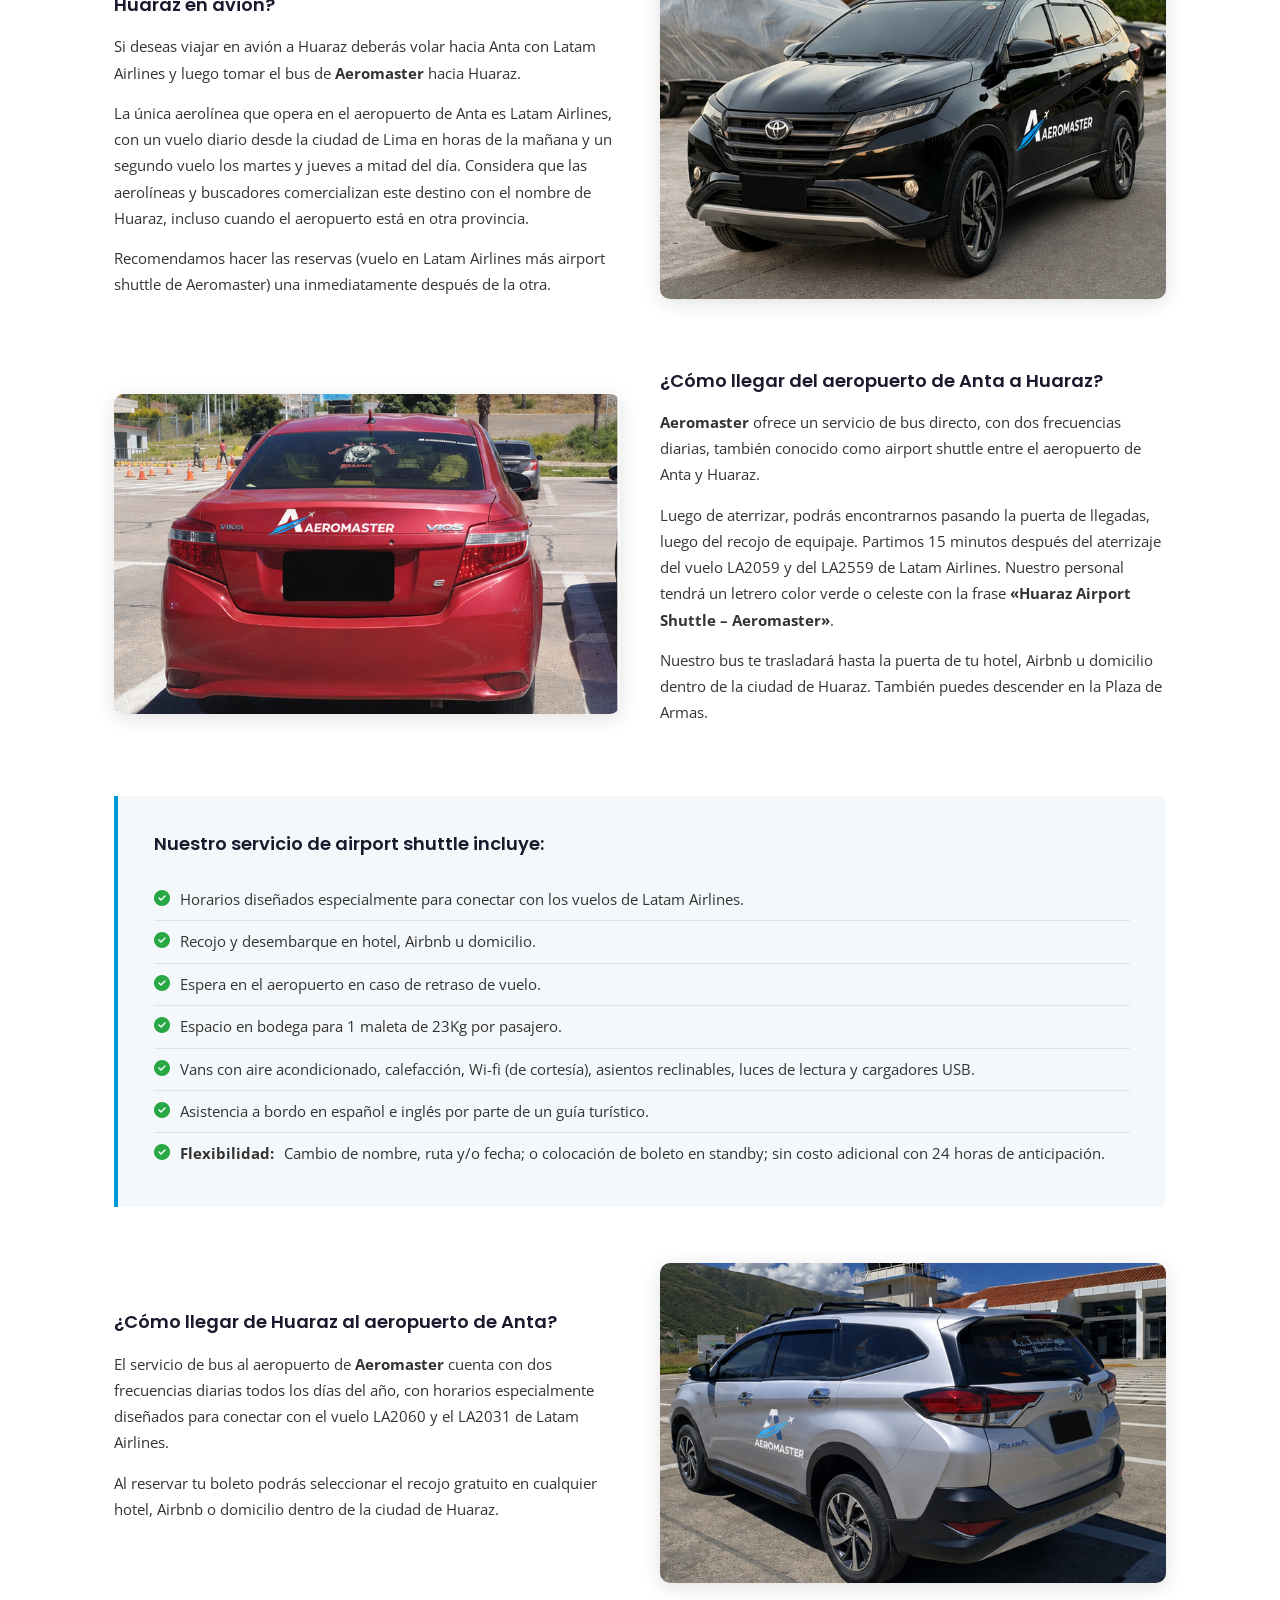
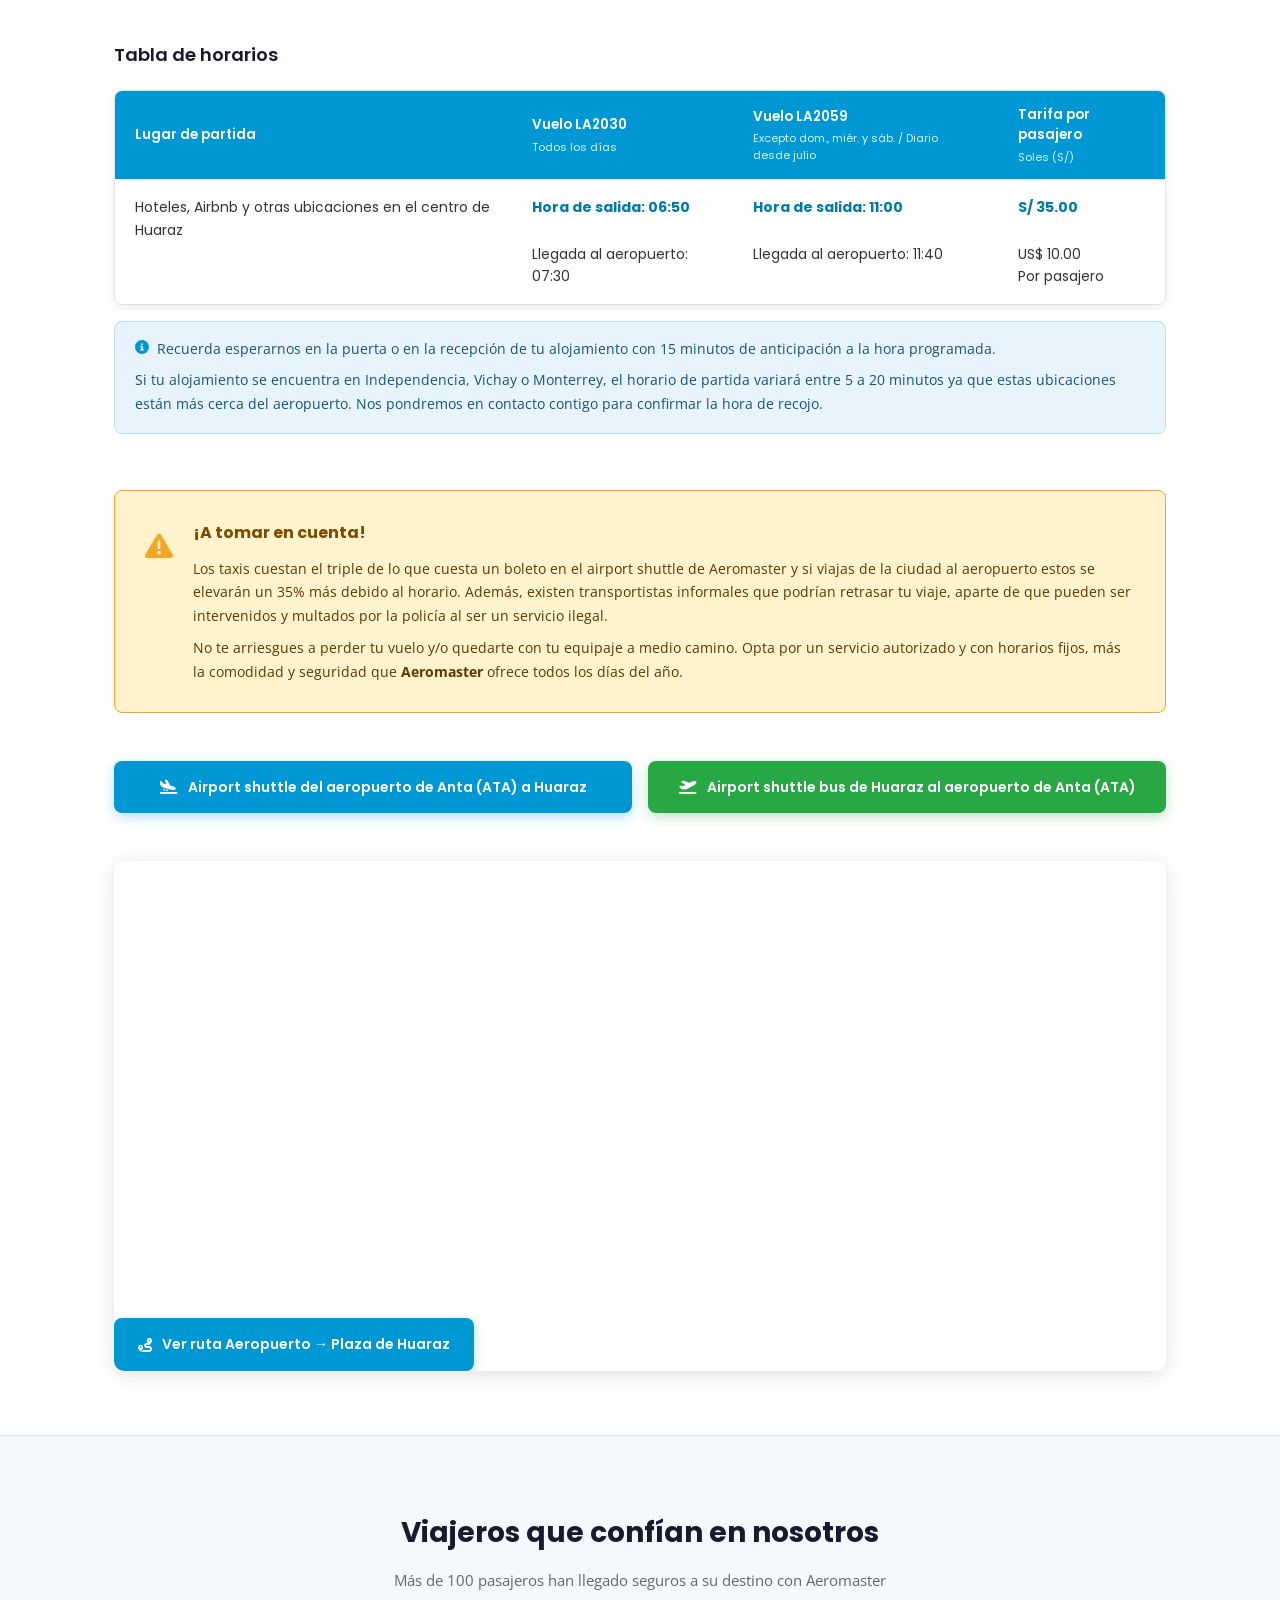
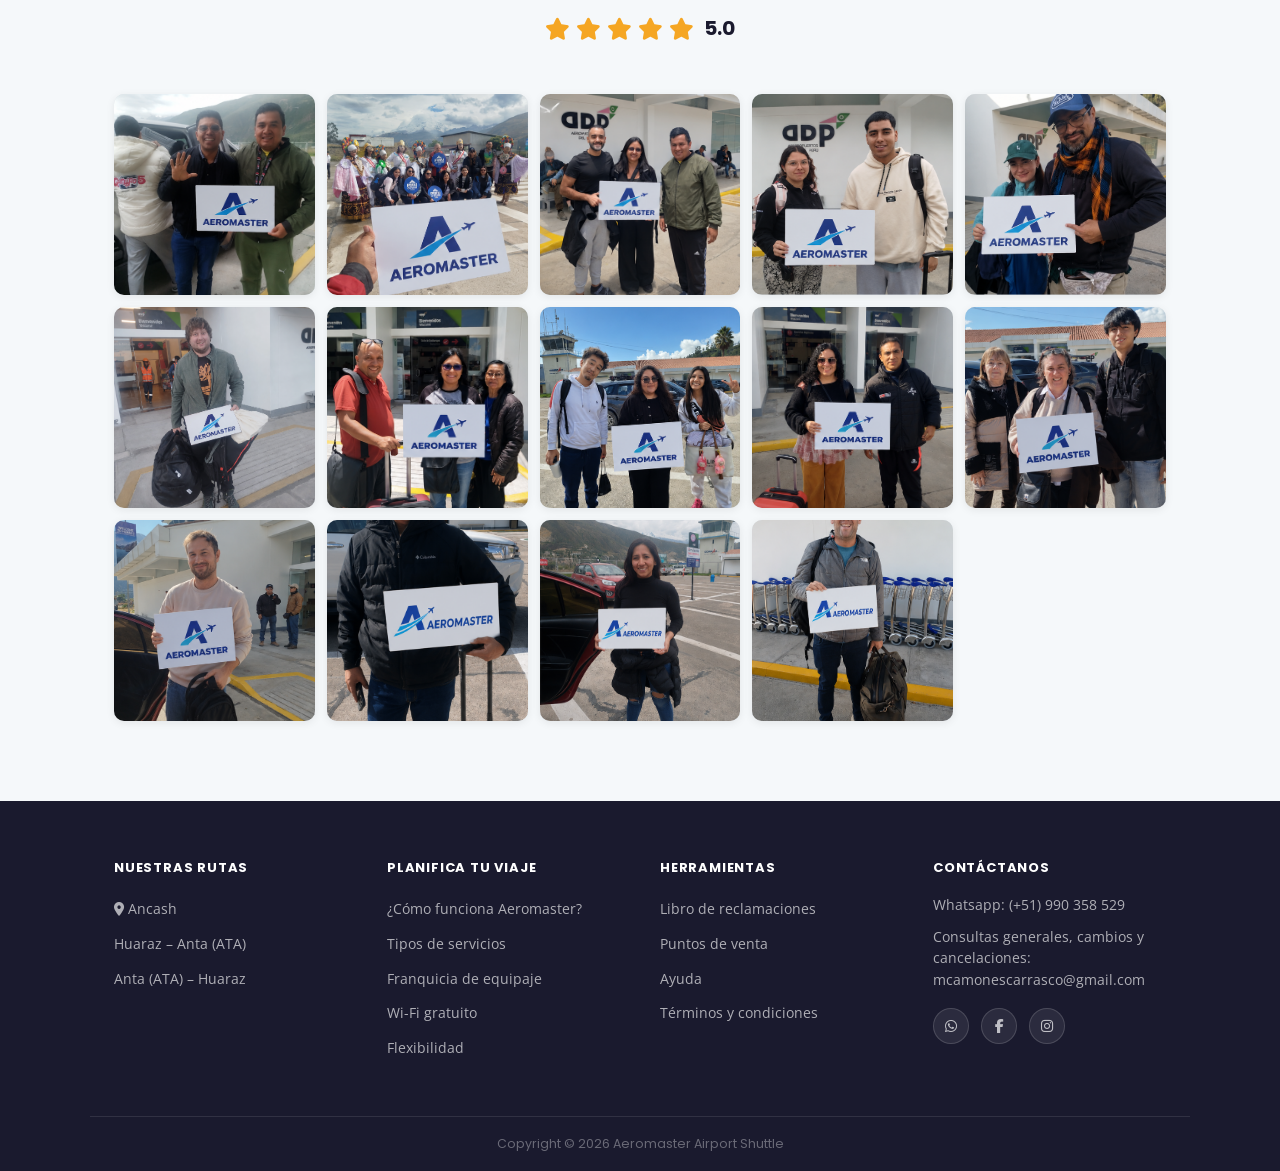
==== commit 1bbbe8cc: "Update index.html" ====
--- a/index.html
+++ b/index.html
@@ -3,9 +3,15 @@
 <head>
   <meta charset="UTF-8" />
   <meta name="viewport" content="width=device-width, initial-scale=1.0" />
-  <title>Bus al aeropuerto de Huaraz - Anta - Aeromaster Airport</title>
-  <meta name="description" content="Airport shuttle del aeropuerto de Anta. La mejor opción de transporte a tu hotel u domicilio en Huaraz. Buses cómodos, rápidos y seguros." />
-
+  <title>Aeromaster | Transporte Aeropuerto de Anta a Huaraz | Shuttle Oficial</title>
+  <meta name="description" content="Aeromaster ofrece transporte seguro y puntual entre el Aeropuerto Comandante FAP Germán Arias Graziani (Anta) y la ciudad de Huaraz. Reserva tu traslado al aeropuerto de forma rápida y cómoda." />
+  <meta name="keywords" content="Aeromaster, aeropuerto de anta, aeropuerto huaraz, traslado aeropuerto huaraz, bus aeropuerto anta, shuttle huaraz, transporte aeropuerto ancash, taxi aeropuerto anta, traslado aeropuerto huaraz" />
+  <meta property="og:title" content="Aeromaster - Transporte Aeropuerto de Anta y Huaraz">
+  <meta property="og:description" content="Servicio de traslado entre el aeropuerto de Anta y la ciudad de Huaraz.">
+  <meta property="og:image" content="https://efrain17vega-spec.github.io/aeromaster-web/Imagenes/logo.png">
+  <meta property="og:url" content="https://efrain17vega-spec.github.io/aeromaster-web/">
+  <meta property="og:type" content="website">
+  
   <!-- Google Fonts -->
   <link rel="preconnect" href="https://fonts.googleapis.com" />
   <link rel="preconnect" href="https://fonts.gstatic.com" crossorigin />
@@ -130,7 +136,8 @@
     <section class="content-section">
       <div class="container">
 
-        <h1 class="page-title">Bus al aeropuerto de Huaraz - Anta</h1>
+        <h1 class="page-title">Transporte entre el Aeropuerto de Anta y la ciudad de Huaraz</h1>
+        <p>Aeromaster brinda servicio de transporte terrestre entre el Aeropuerto Comandante FAP Germán Arias Graziani de Anta y la ciudad de Huaraz. Nuestros vehículos ofrecen comodidad, seguridad y puntualidad para pasajeros nacionales e internacionales.</p>
 
         <div class="intro-block">
           <div class="intro-img intro-img--mobile-first">
@@ -365,4 +372,4 @@
 
   <script src="script.js"></script>
 </body>
-</html>+</html>
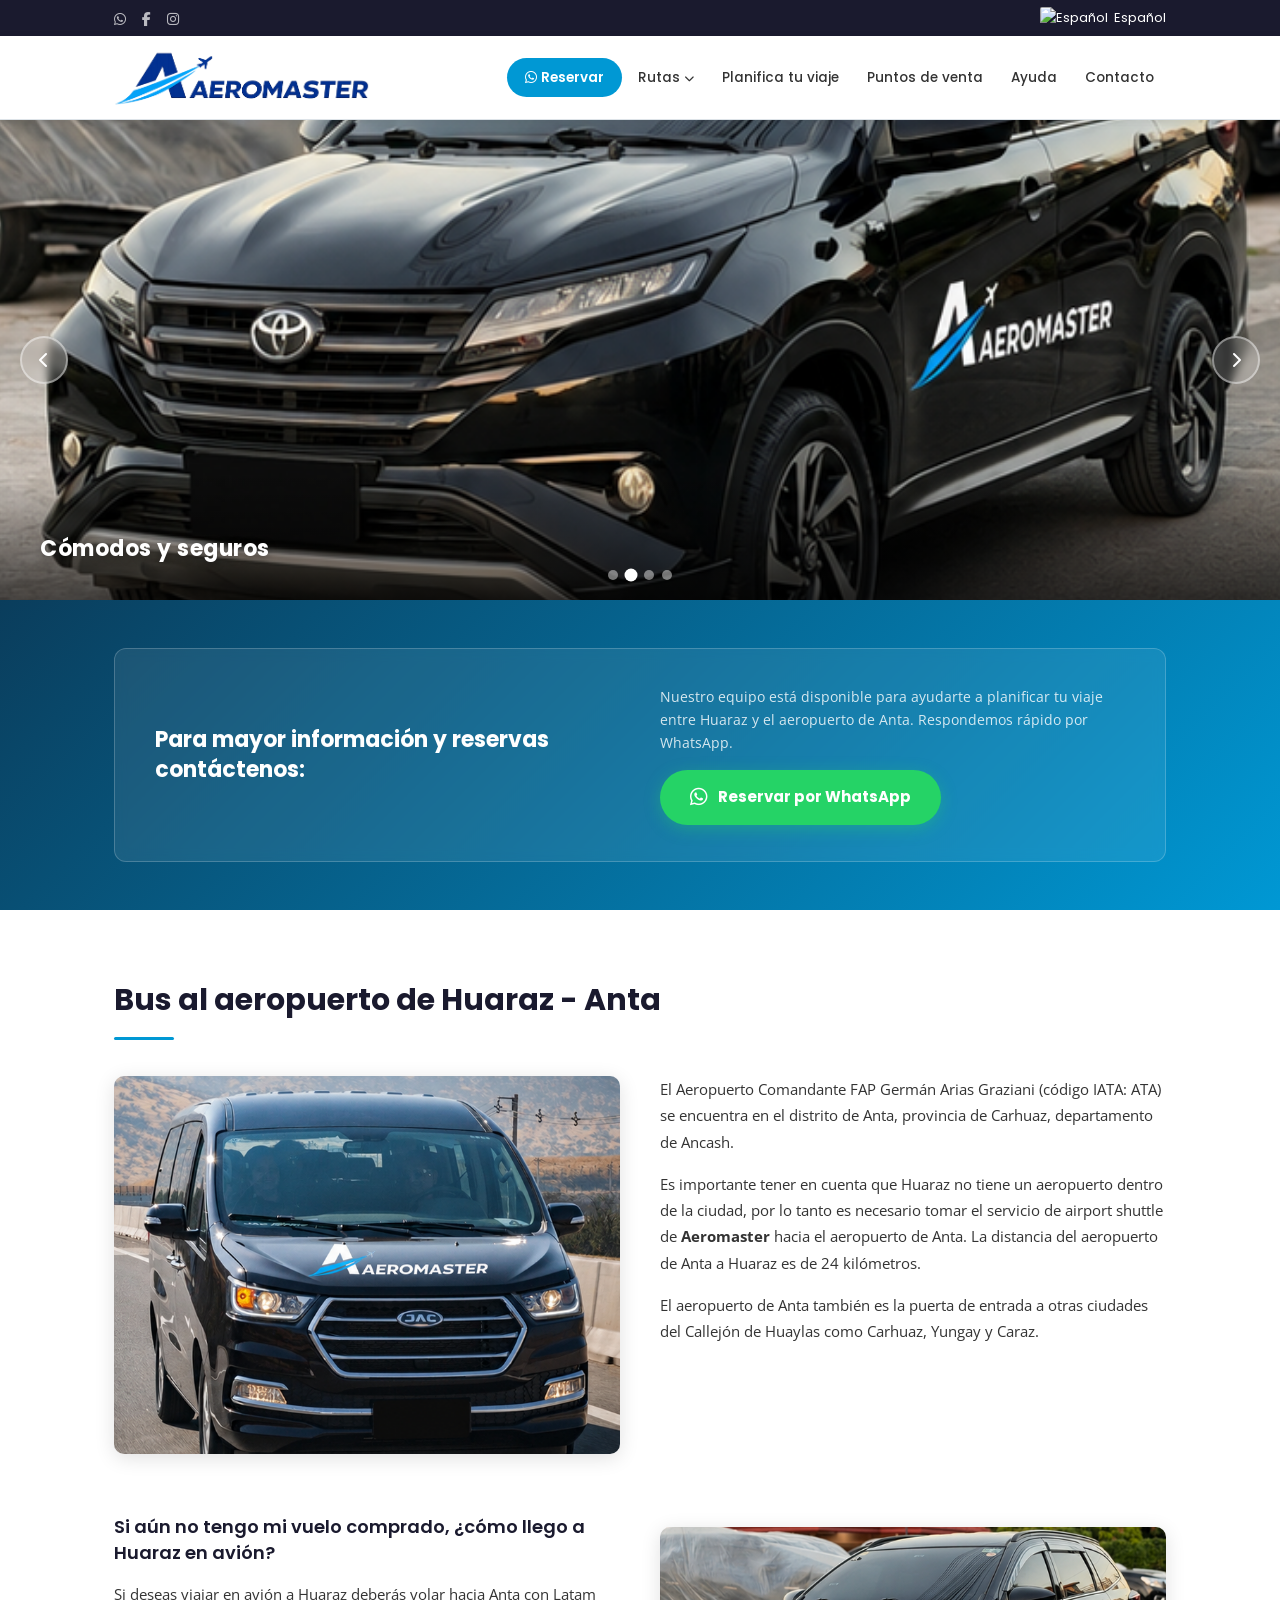
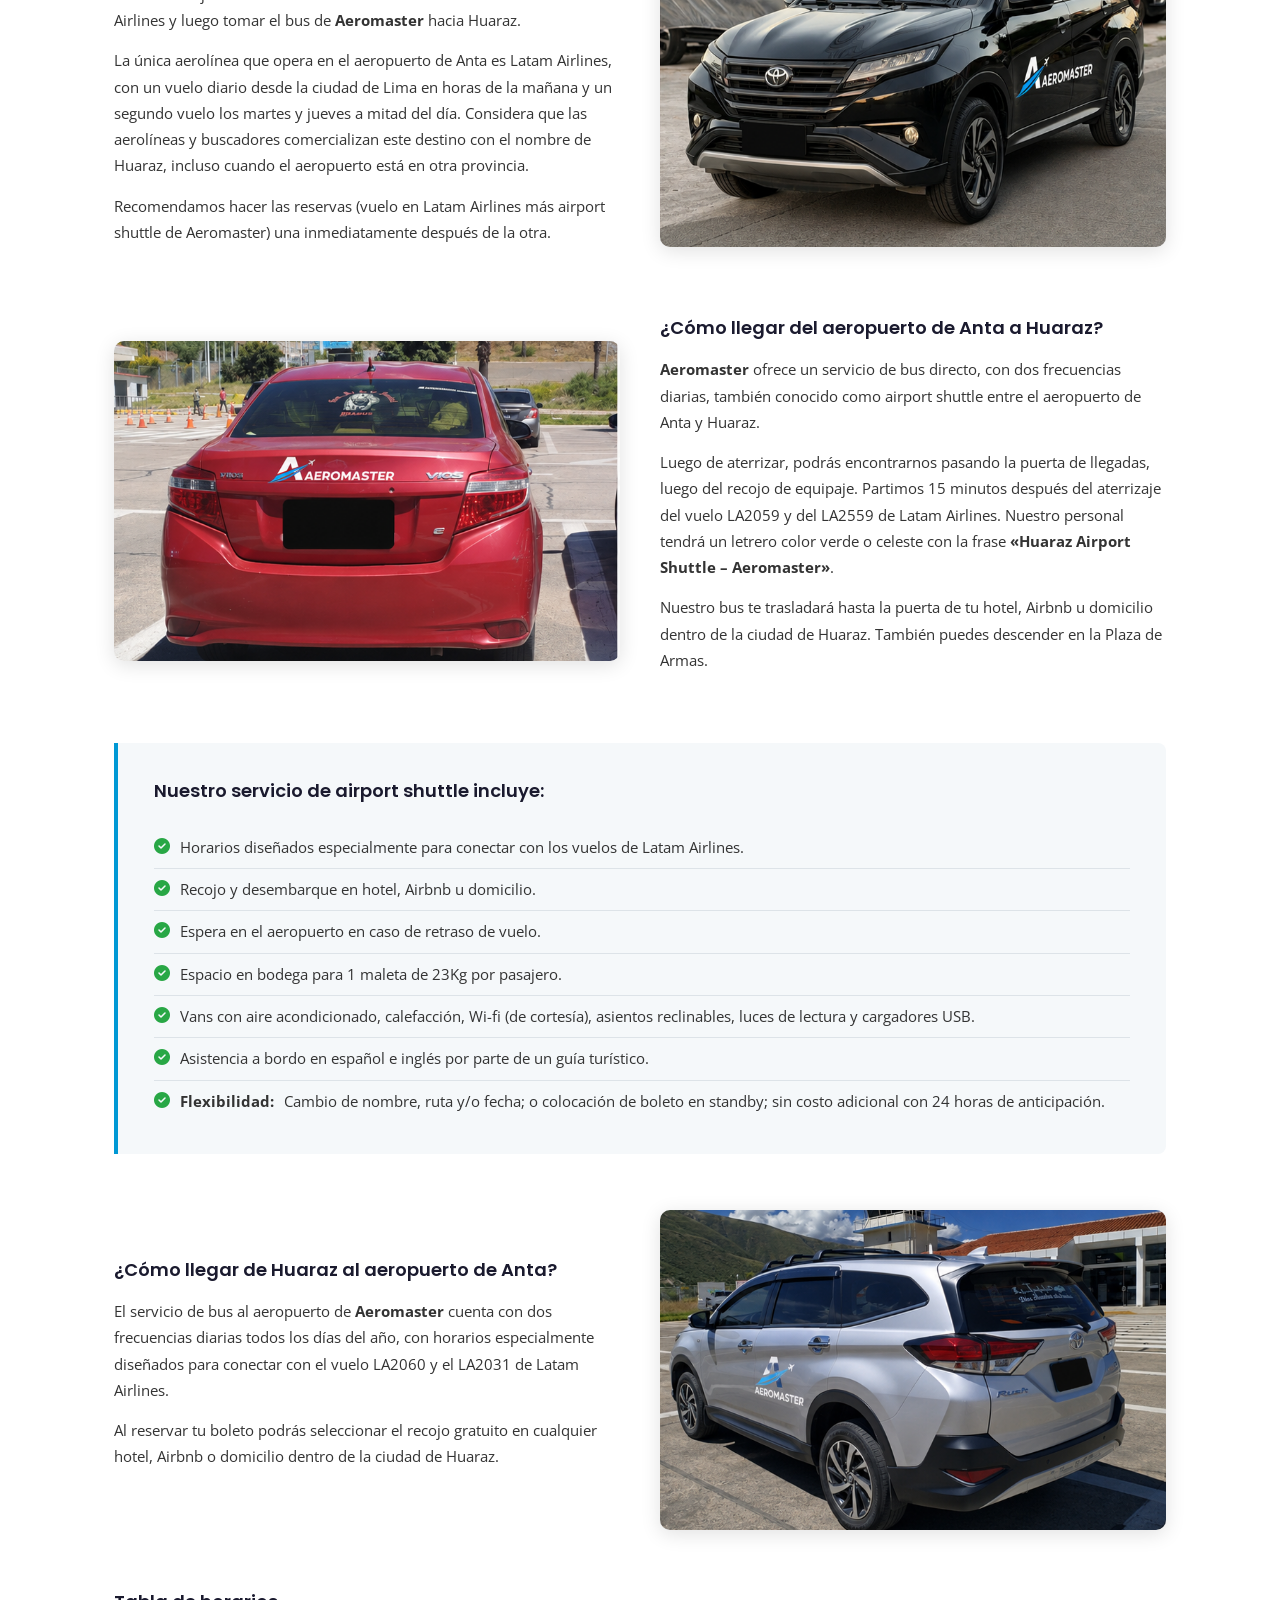
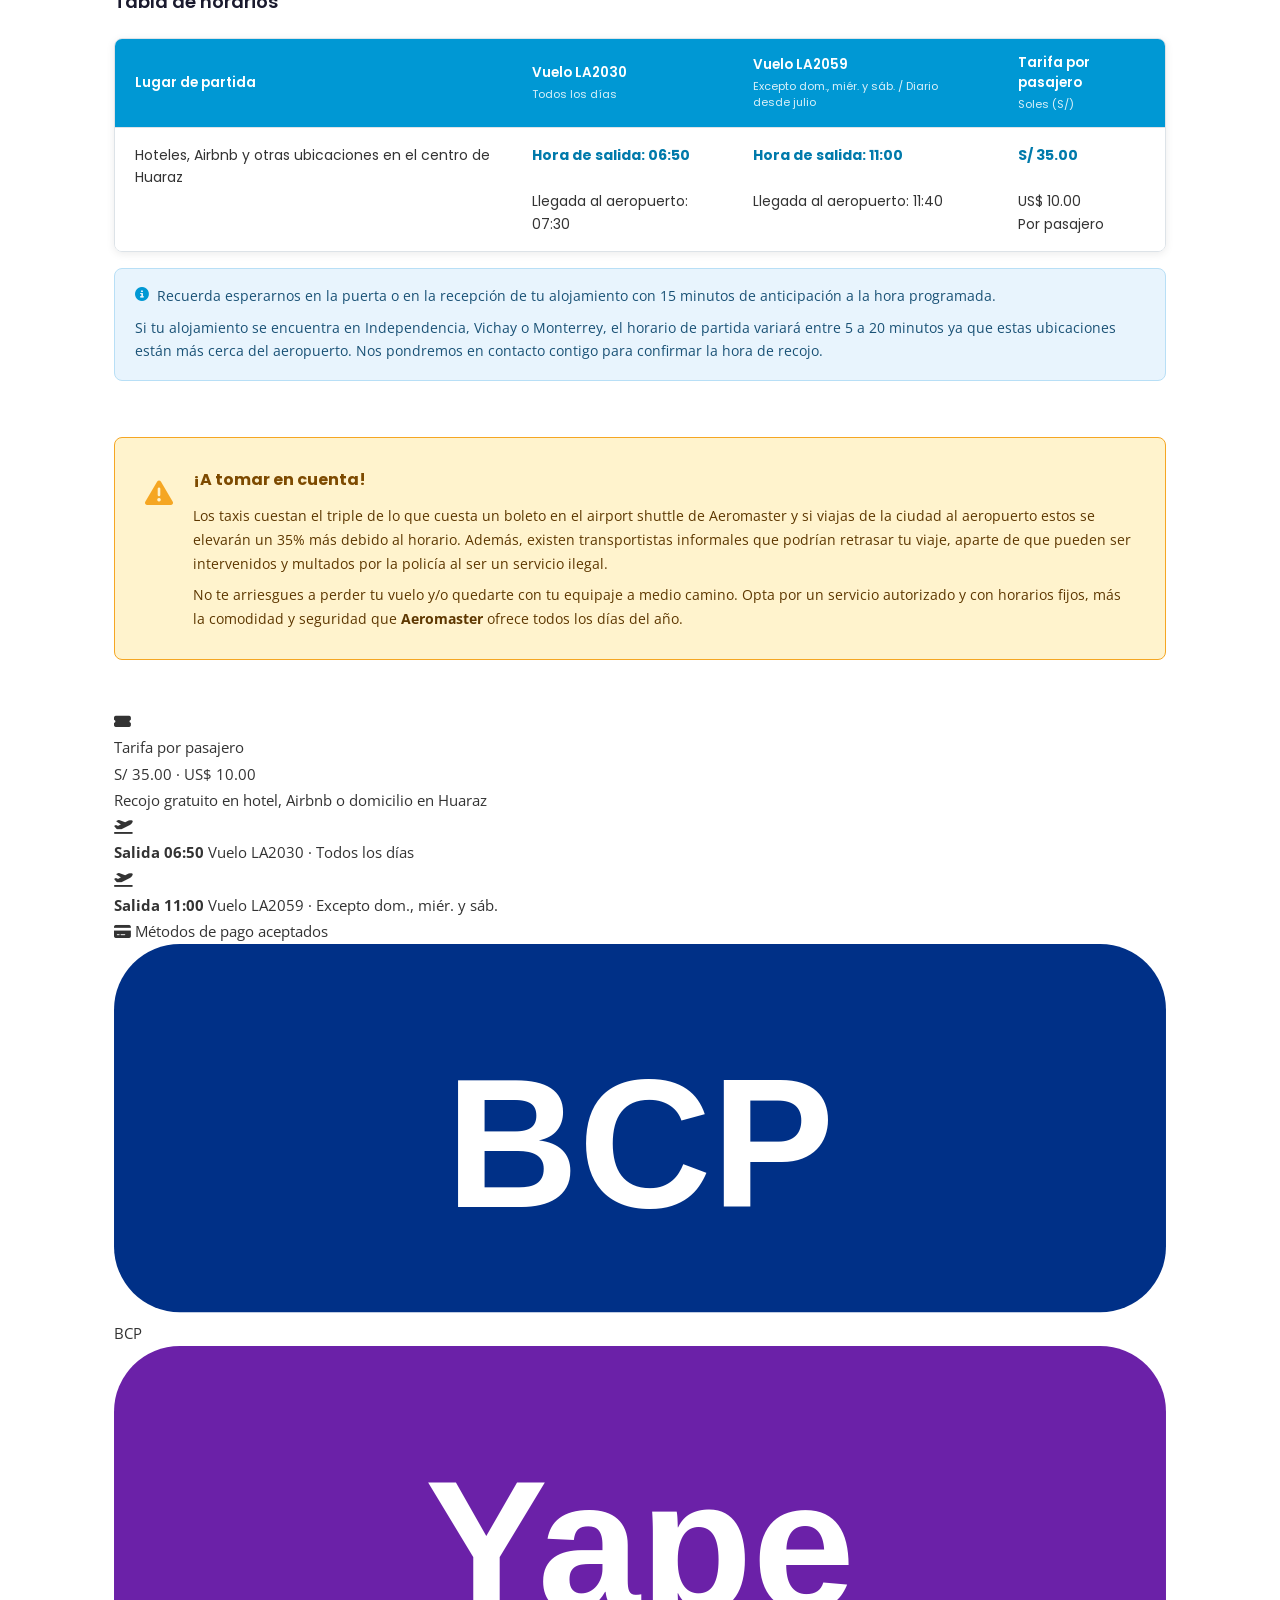
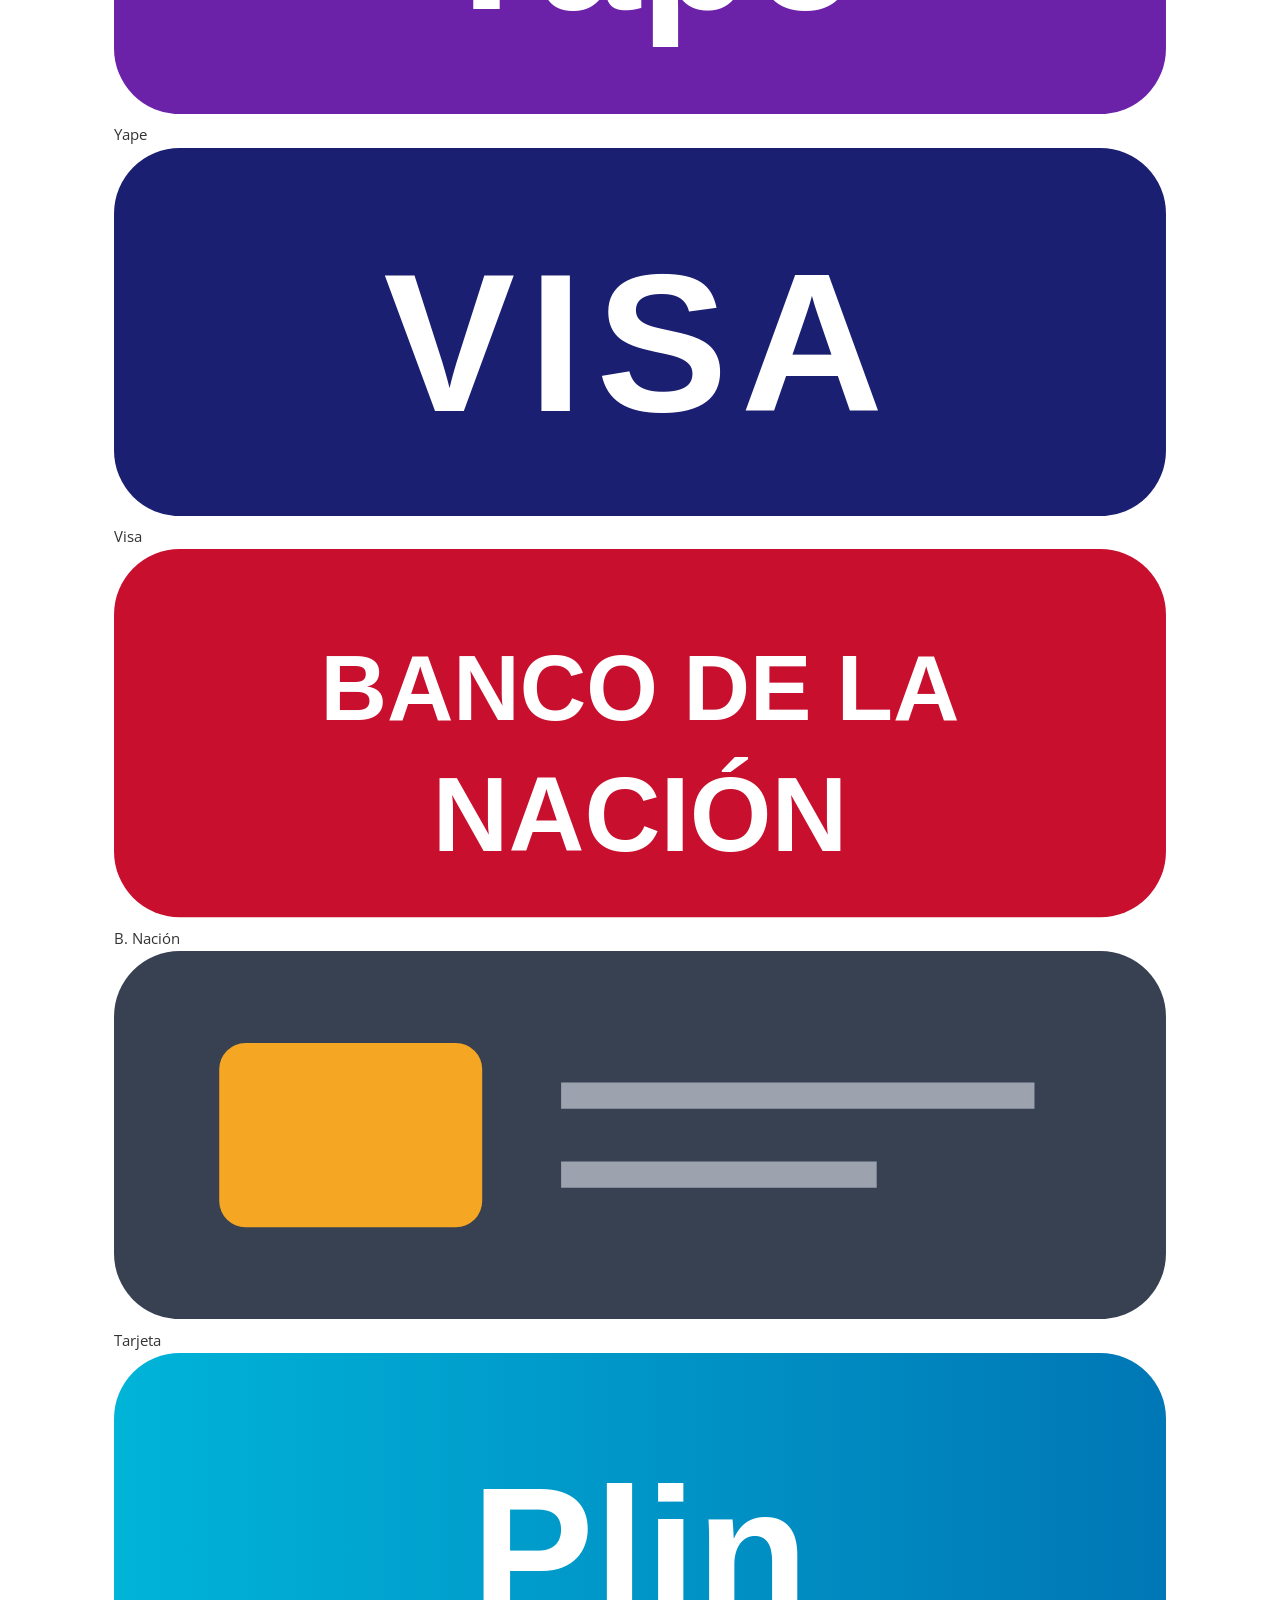
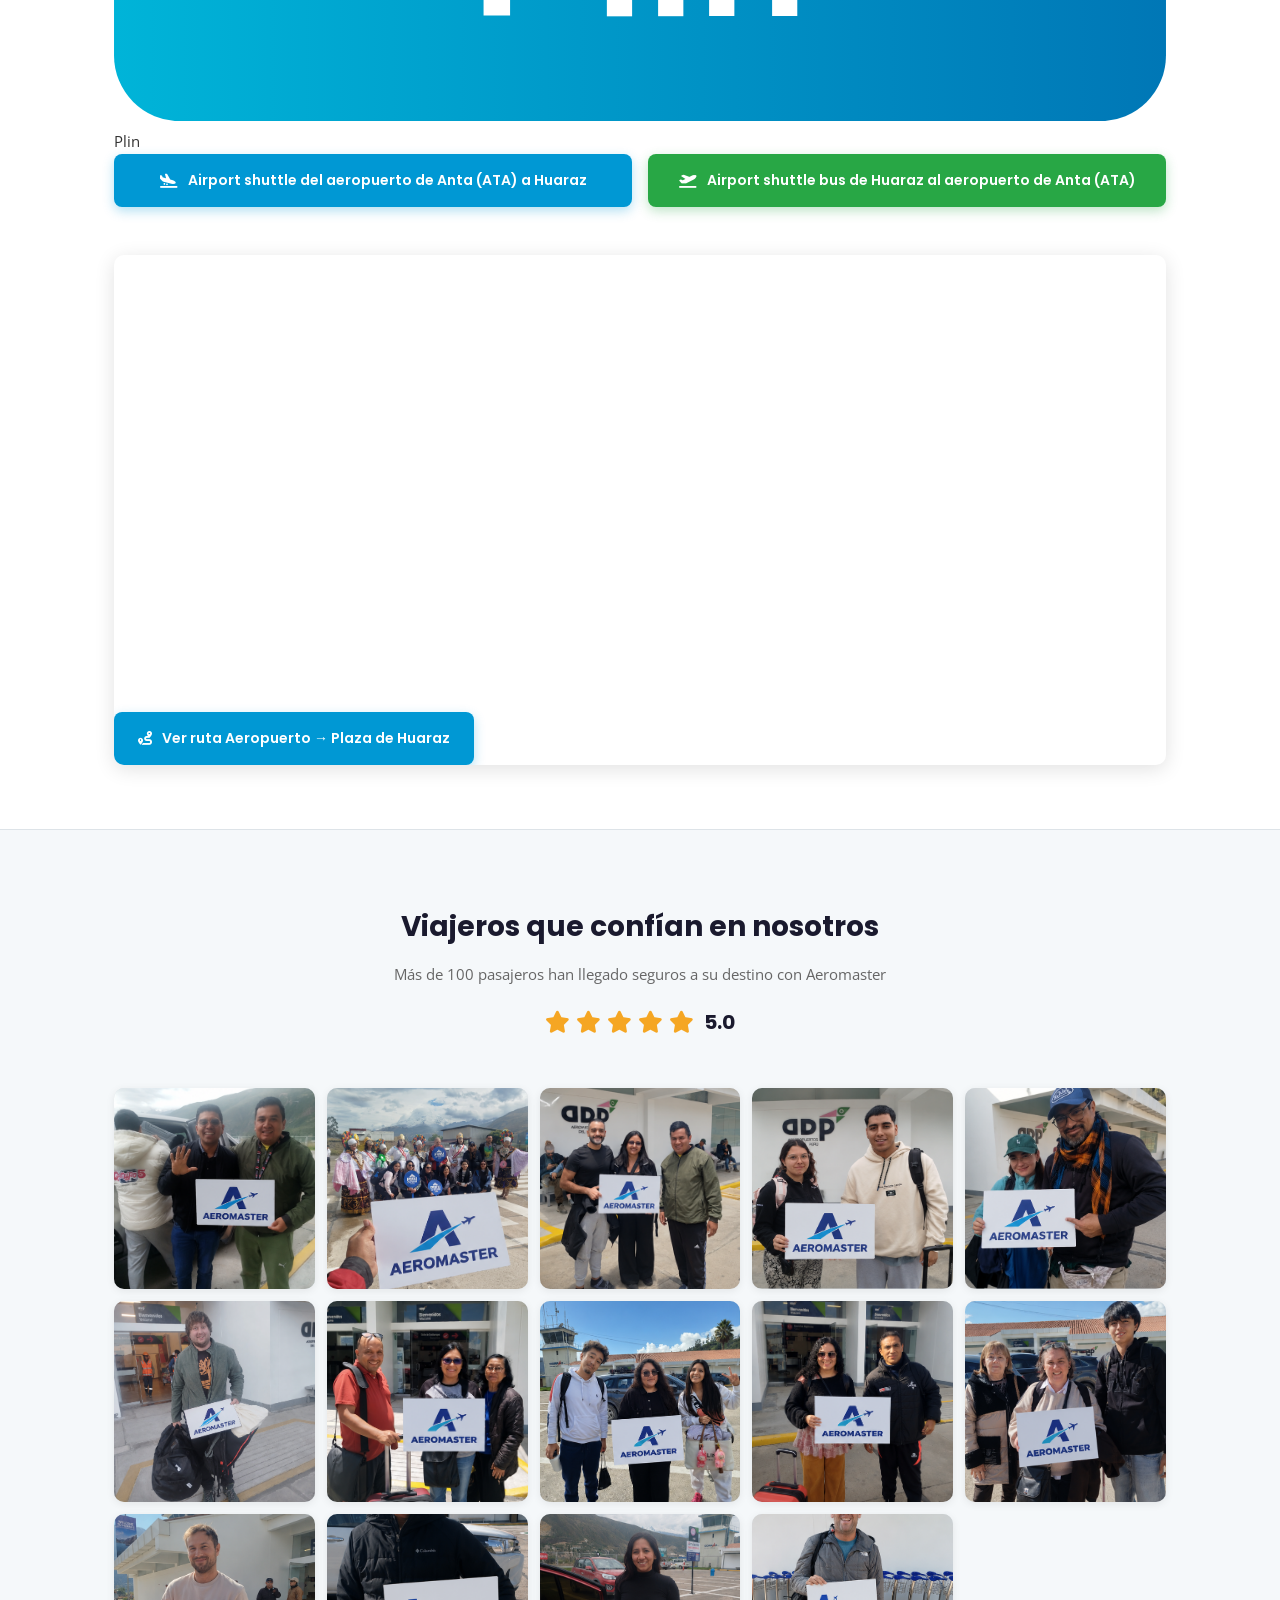
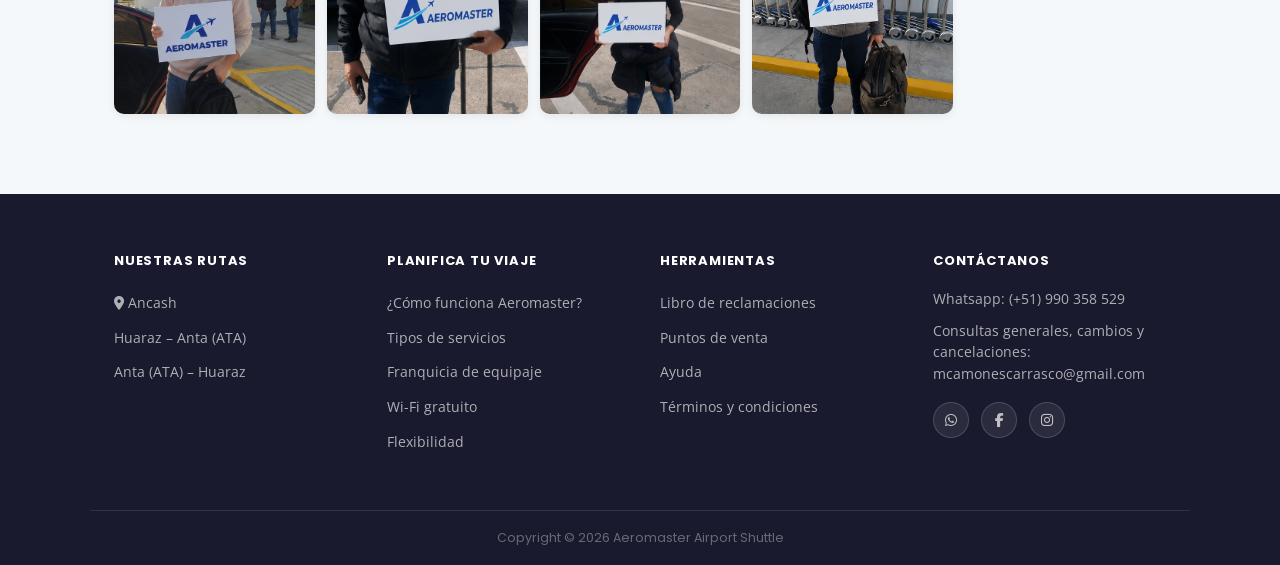
==== commit 9e6fe071: "Update print statement from 'Hello' to 'Goodbye'" ====
--- a/index.html
+++ b/index.html
@@ -3,15 +3,9 @@
 <head>
   <meta charset="UTF-8" />
   <meta name="viewport" content="width=device-width, initial-scale=1.0" />
-  <title>Aeromaster | Transporte Aeropuerto de Anta a Huaraz | Shuttle Oficial</title>
-  <meta name="description" content="Aeromaster ofrece transporte seguro y puntual entre el Aeropuerto Comandante FAP Germán Arias Graziani (Anta) y la ciudad de Huaraz. Reserva tu traslado al aeropuerto de forma rápida y cómoda." />
-  <meta name="keywords" content="Aeromaster, aeropuerto de anta, aeropuerto huaraz, traslado aeropuerto huaraz, bus aeropuerto anta, shuttle huaraz, transporte aeropuerto ancash, taxi aeropuerto anta, traslado aeropuerto huaraz" />
-  <meta property="og:title" content="Aeromaster - Transporte Aeropuerto de Anta y Huaraz">
-  <meta property="og:description" content="Servicio de traslado entre el aeropuerto de Anta y la ciudad de Huaraz.">
-  <meta property="og:image" content="https://efrain17vega-spec.github.io/aeromaster-web/Imagenes/logo.png">
-  <meta property="og:url" content="https://efrain17vega-spec.github.io/aeromaster-web/">
-  <meta property="og:type" content="website">
-  
+  <title>Bus al aeropuerto de Huaraz - Anta - Aeromaster Airport</title>
+  <meta name="description" content="Airport shuttle del aeropuerto de Anta. La mejor opción de transporte a tu hotel u domicilio en Huaraz. Buses cómodos, rápidos y seguros." />
+
   <!-- Google Fonts -->
   <link rel="preconnect" href="https://fonts.googleapis.com" />
   <link rel="preconnect" href="https://fonts.gstatic.com" crossorigin />
@@ -136,8 +130,7 @@
     <section class="content-section">
       <div class="container">
 
-        <h1 class="page-title">Transporte entre el Aeropuerto de Anta y la ciudad de Huaraz</h1>
-        <p>Aeromaster brinda servicio de transporte terrestre entre el Aeropuerto Comandante FAP Germán Arias Graziani de Anta y la ciudad de Huaraz. Nuestros vehículos ofrecen comodidad, seguridad y puntualidad para pasajeros nacionales e internacionales.</p>
+        <h1 class="page-title">Bus al aeropuerto de Huaraz - Anta</h1>
 
         <div class="intro-block">
           <div class="intro-img intro-img--mobile-first">
@@ -251,6 +244,126 @@
           </div>
         </div>
 
+        <!-- PRECIOS Y MÉTODOS DE PAGO -->
+        <div class="pago-block">
+
+          <!-- Tarifa -->
+          <div class="pago-tarifa">
+            <div class="pago-tarifa-icon"><i class="fas fa-ticket-alt"></i></div>
+            <div class="pago-tarifa-info">
+              <span class="pago-tarifa-label">Tarifa por pasajero</span>
+              <div class="pago-tarifa-precios">
+                <span class="pago-precio-sol">S/ 35.00</span>
+                <span class="pago-precio-sep">·</span>
+                <span class="pago-precio-usd">US$ 10.00</span>
+              </div>
+              <span class="pago-tarifa-note">Recojo gratuito en hotel, Airbnb o domicilio en Huaraz</span>
+            </div>
+          </div>
+
+          <!-- Horarios rápidos -->
+          <div class="pago-horarios">
+            <div class="pago-horario-item">
+              <i class="fas fa-plane-departure"></i>
+              <div>
+                <strong>Salida 06:50</strong>
+                <span>Vuelo LA2030 · Todos los días</span>
+              </div>
+            </div>
+            <div class="pago-horario-divider"></div>
+            <div class="pago-horario-item">
+              <i class="fas fa-plane-departure"></i>
+              <div>
+                <strong>Salida 11:00</strong>
+                <span>Vuelo LA2059 · Excepto dom., miér. y sáb.</span>
+              </div>
+            </div>
+          </div>
+
+          <!-- Métodos de pago -->
+          <div class="pago-metodos">
+            <p class="pago-metodos-label"><i class="fas fa-credit-card"></i> Métodos de pago aceptados</p>
+            <div class="pago-metodos-grid">
+
+              <!-- BCP -->
+              <div class="pago-metodo-item">
+                <div class="pago-metodo-logo bcp-logo">
+                  <svg viewBox="0 0 80 28" xmlns="http://www.w3.org/2000/svg" aria-label="BCP">
+                    <rect width="80" height="28" rx="5" fill="#003087"/>
+                    <text x="40" y="20" font-family="Arial,sans-serif" font-size="14" font-weight="bold" fill="#ffffff" text-anchor="middle">BCP</text>
+                  </svg>
+                </div>
+                <span>BCP</span>
+              </div>
+
+              <!-- Yape -->
+              <div class="pago-metodo-item">
+                <div class="pago-metodo-logo yape-logo">
+                  <svg viewBox="0 0 80 28" xmlns="http://www.w3.org/2000/svg" aria-label="Yape">
+                    <rect width="80" height="28" rx="5" fill="#6b21a8"/>
+                    <text x="40" y="20" font-family="Arial,sans-serif" font-size="14" font-weight="bold" fill="#ffffff" text-anchor="middle">Yape</text>
+                  </svg>
+                </div>
+                <span>Yape</span>
+              </div>
+
+              <!-- Visa -->
+              <div class="pago-metodo-item">
+                <div class="pago-metodo-logo visa-logo">
+                  <svg viewBox="0 0 80 28" xmlns="http://www.w3.org/2000/svg" aria-label="Visa">
+                    <rect width="80" height="28" rx="5" fill="#1a1f71"/>
+                    <text x="40" y="20" font-family="Arial,sans-serif" font-size="15" font-weight="bold" fill="#ffffff" text-anchor="middle" letter-spacing="1">VISA</text>
+                  </svg>
+                </div>
+                <span>Visa</span>
+              </div>
+
+              <!-- Banco de la Nación -->
+              <div class="pago-metodo-item">
+                <div class="pago-metodo-logo nacion-logo">
+                  <svg viewBox="0 0 80 28" xmlns="http://www.w3.org/2000/svg" aria-label="Banco de la Nación">
+                    <rect width="80" height="28" rx="5" fill="#c8102e"/>
+                    <text x="40" y="13" font-family="Arial,sans-serif" font-size="7" font-weight="bold" fill="#ffffff" text-anchor="middle">BANCO DE LA</text>
+                    <text x="40" y="23" font-family="Arial,sans-serif" font-size="8" font-weight="bold" fill="#ffffff" text-anchor="middle">NACIÓN</text>
+                  </svg>
+                </div>
+                <span>B. Nación</span>
+              </div>
+
+              <!-- Tarjeta -->
+              <div class="pago-metodo-item">
+                <div class="pago-metodo-logo tarjeta-logo">
+                  <svg viewBox="0 0 80 28" xmlns="http://www.w3.org/2000/svg" aria-label="Tarjeta">
+                    <rect width="80" height="28" rx="5" fill="#374151"/>
+                    <rect x="8" y="7" width="20" height="14" rx="2" fill="#f5a623"/>
+                    <line x1="34" y1="11" x2="70" y2="11" stroke="#9ca3af" stroke-width="2"/>
+                    <line x1="34" y1="17" x2="58" y2="17" stroke="#9ca3af" stroke-width="2"/>
+                  </svg>
+                </div>
+                <span>Tarjeta</span>
+              </div>
+
+              <!-- Plin -->
+              <div class="pago-metodo-item">
+                <div class="pago-metodo-logo plin-logo">
+                  <svg viewBox="0 0 80 28" xmlns="http://www.w3.org/2000/svg" aria-label="Plin">
+                    <defs>
+                      <linearGradient id="plinGrad" x1="0%" y1="0%" x2="100%" y2="0%">
+                        <stop offset="0%" style="stop-color:#00b4d8"/>
+                        <stop offset="100%" style="stop-color:#0077b6"/>
+                      </linearGradient>
+                    </defs>
+                    <rect width="80" height="28" rx="5" fill="url(#plinGrad)"/>
+                    <text x="40" y="20" font-family="Arial,sans-serif" font-size="14" font-weight="bold" fill="#ffffff" text-anchor="middle">Plin</text>
+                  </svg>
+                </div>
+                <span>Plin</span>
+              </div>
+
+            </div>
+          </div>
+        </div>
+
         <!-- CTA BOTONES -->
         <div class="cta-buttons">
           <a href="https://wa.me/51990358529?text=Hola,%20quiero%20reservar%20el%20shuttle%20del%20aeropuerto%20Anta%20a%20Huaraz" target="_blank" class="btn-cta btn-primary">
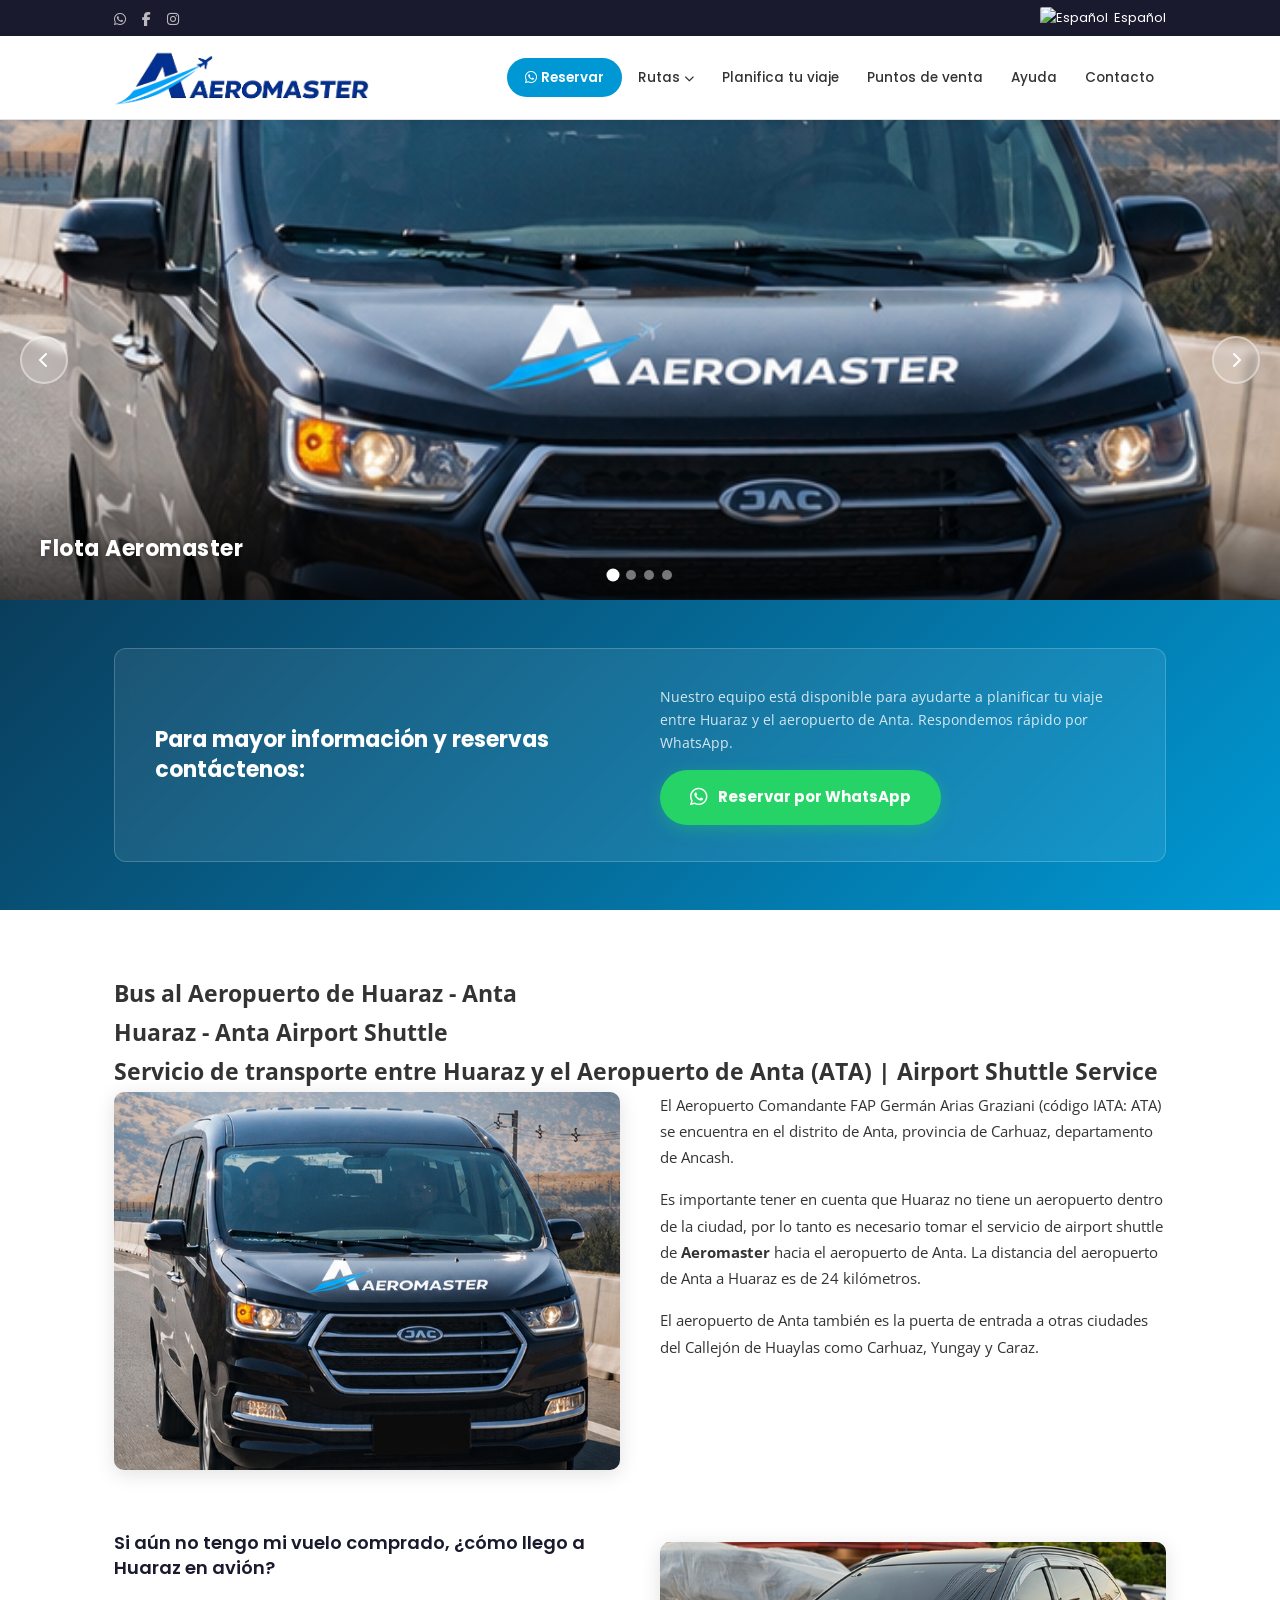
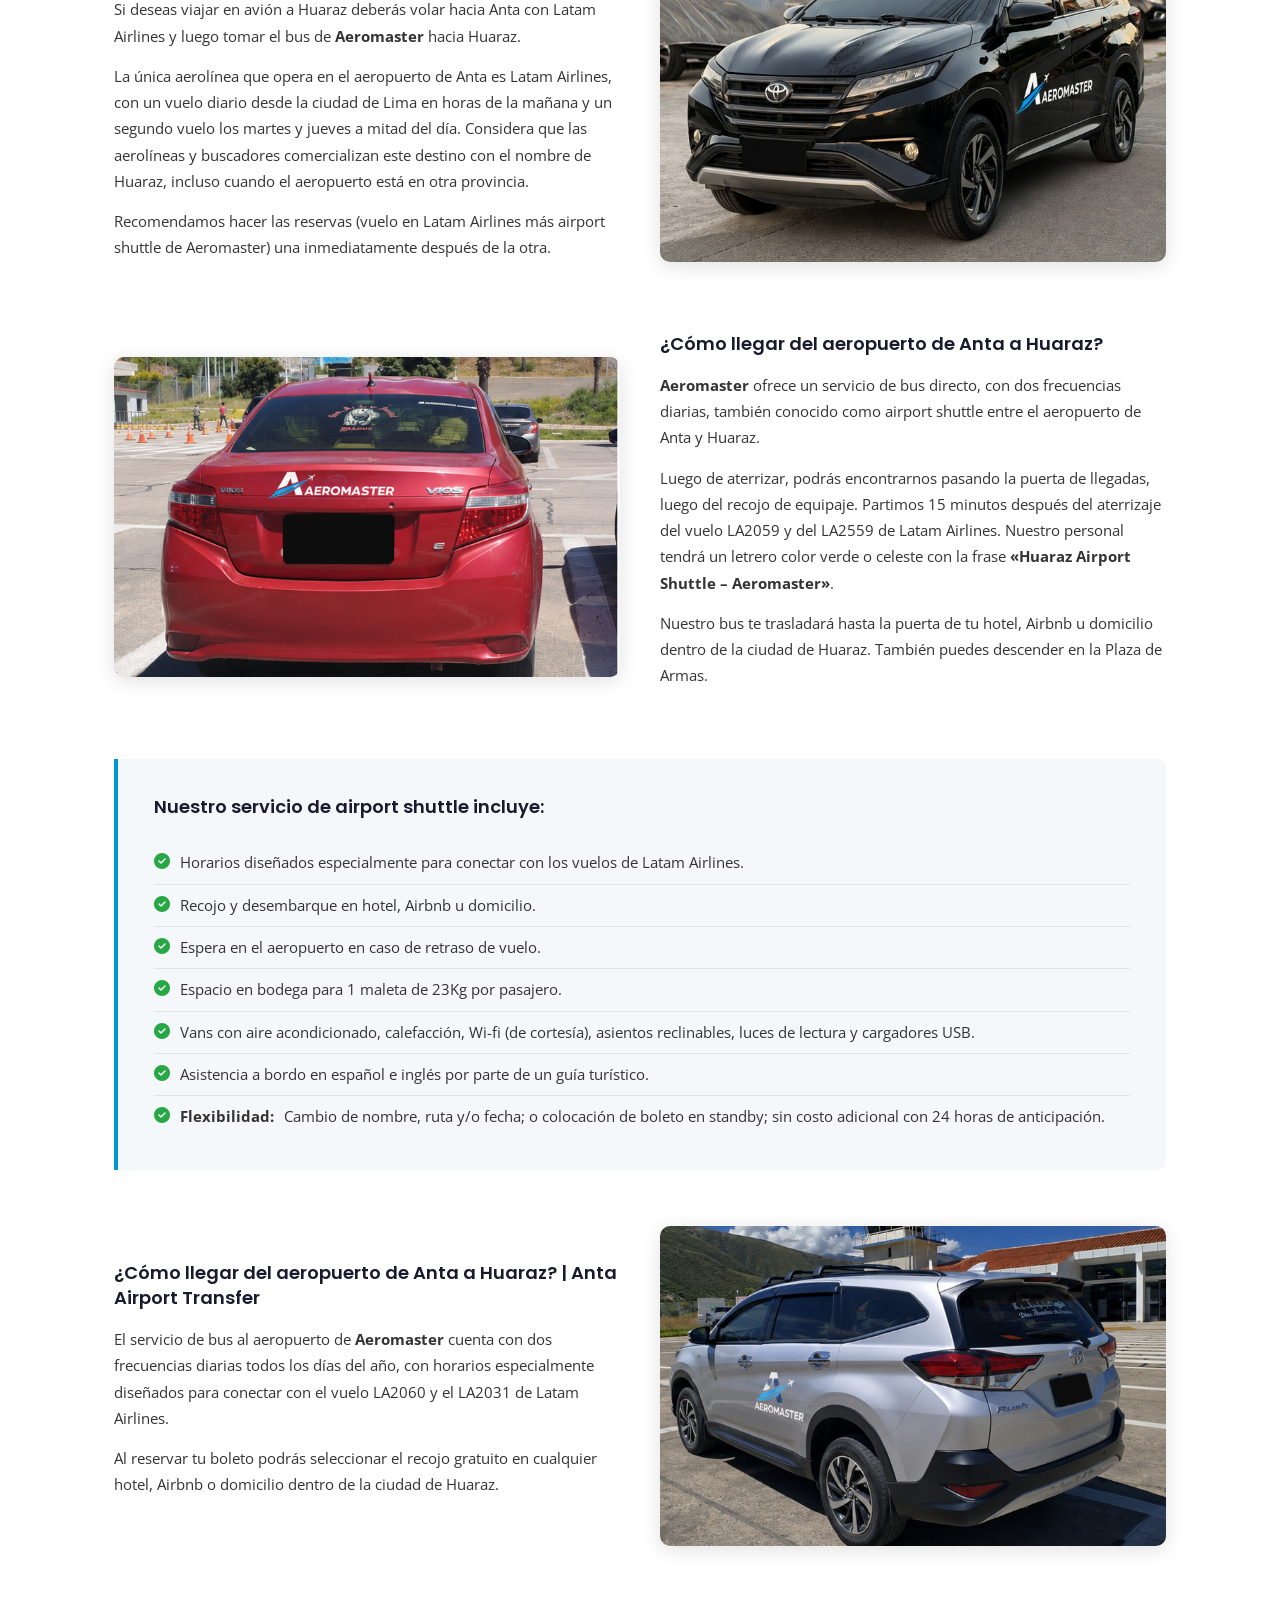
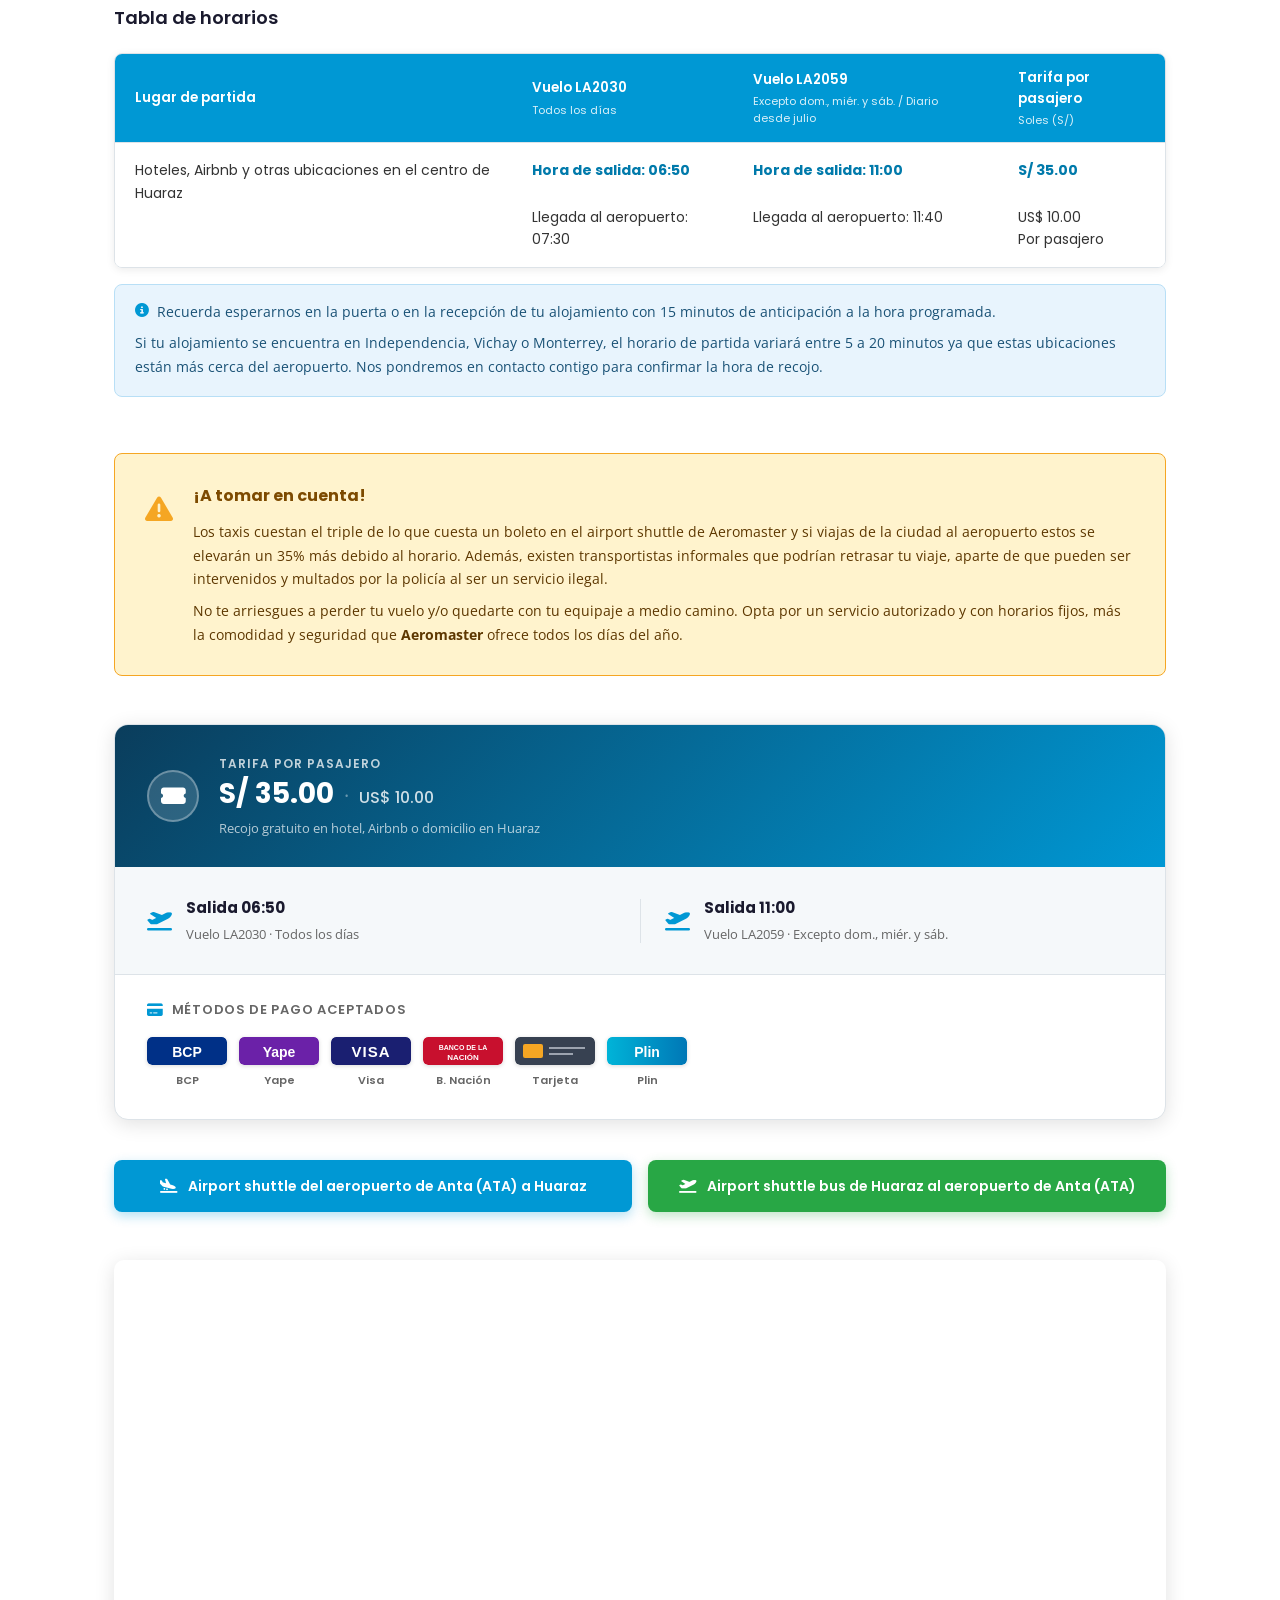
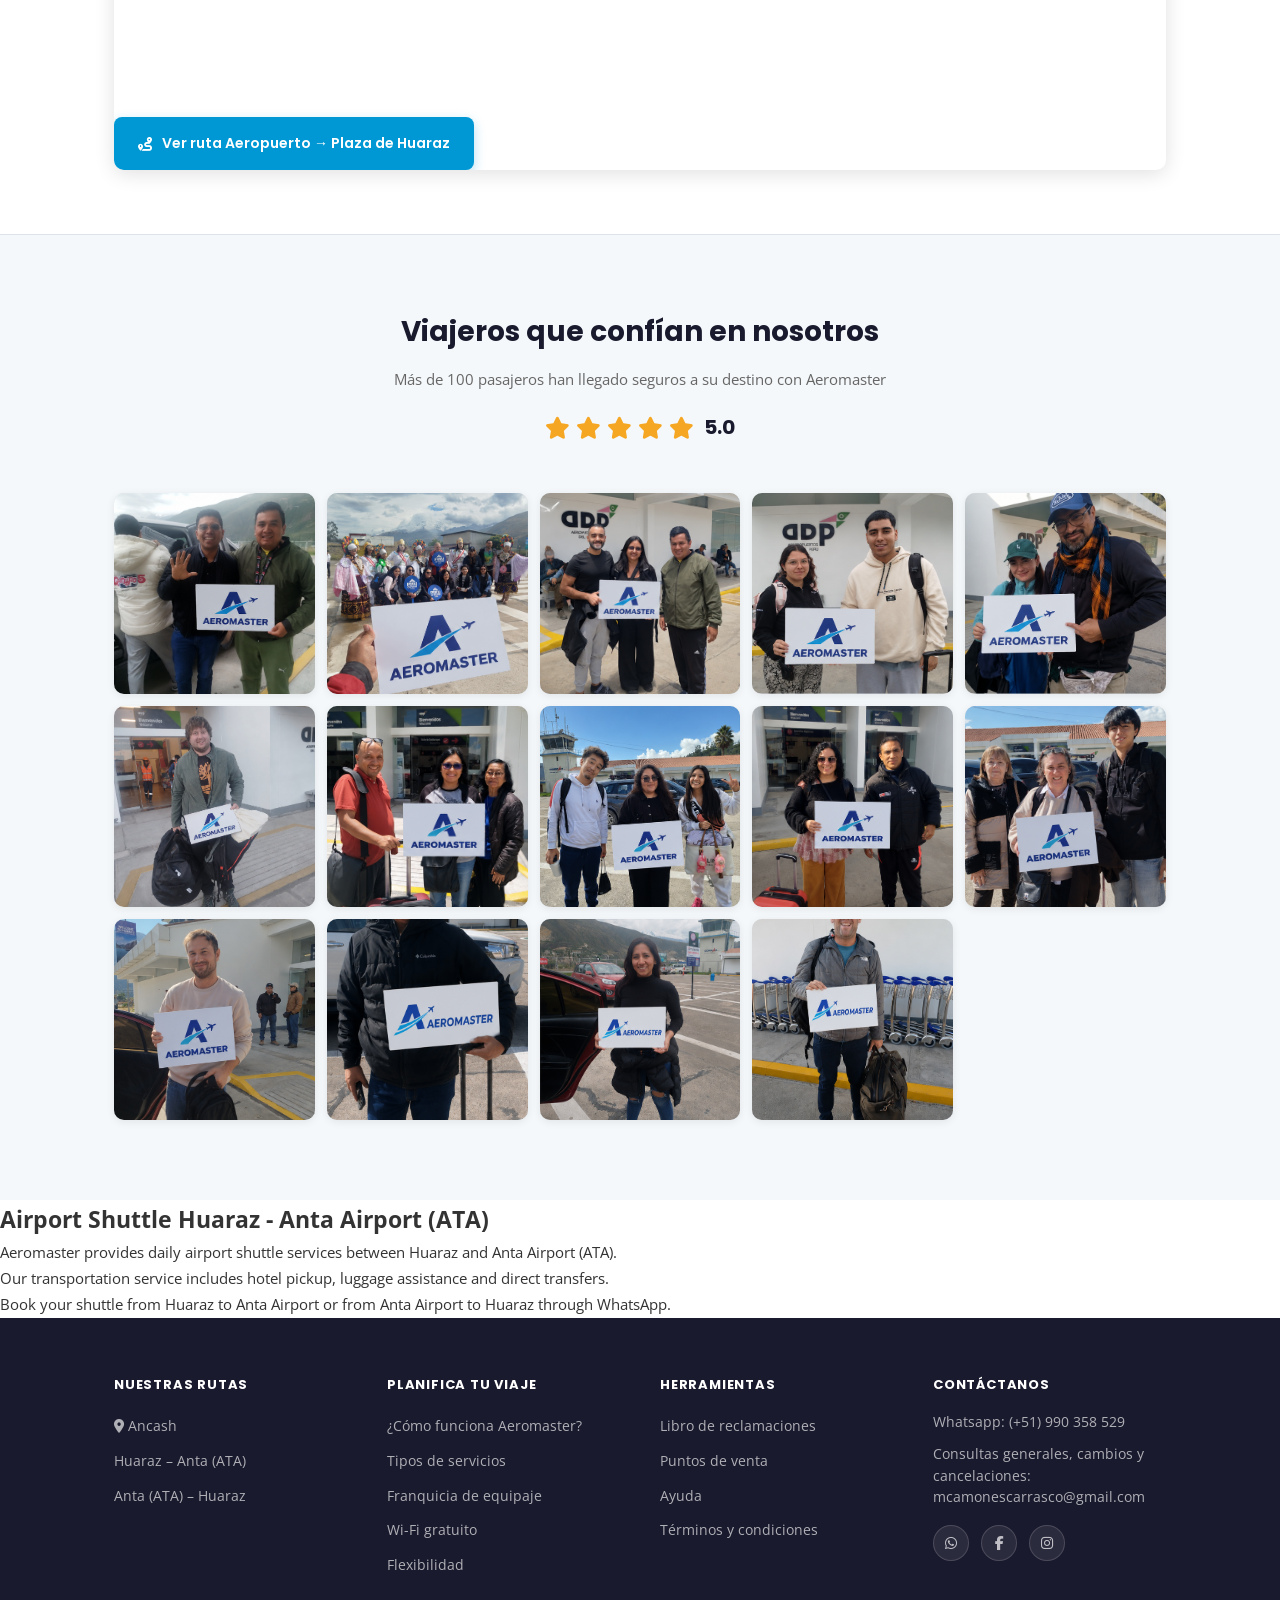
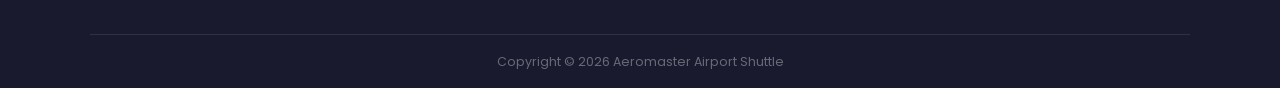
==== commit 1865880a: "Update index.html" ====
--- a/index.html
+++ b/index.html
@@ -3,10 +3,12 @@
 <head>
   <meta charset="UTF-8" />
   <meta name="viewport" content="width=device-width, initial-scale=1.0" />
-  <title>Bus al aeropuerto de Huaraz - Anta - Aeromaster Airport</title>
-  <meta name="description" content="Airport shuttle del aeropuerto de Anta. La mejor opción de transporte a tu hotel u domicilio en Huaraz. Buses cómodos, rápidos y seguros." />
-
+  <title>Aeromaster Airport Shuttle | Transporte Huaraz - Aeropuerto de Anta (ATA) | Airport Transfer</title>
+  <meta name="description" content="Servicio de transporte entre Huaraz y el Aeropuerto de Anta. Airport shuttle service between Huaraz and Anta Airport. Comfortable, safe and reliable transportation." />
+  <meta name="keywords" content="Aeromaster, Bus Aeropuerto Anta, Transporte Huaraz Anta, Airport Shuttle Huaraz, Airport Transfer Anta, Huaraz Airport Transportation, Aeropuerto de Anta" />
   <!-- Google Fonts -->
+  <link rel="alternate" hreflang="es" href="https://efrain17vega-spec.github.io/aeromaster-web/" />
+  <link rel="alternate" hreflang="en" href="https://efrain17vega-spec.github.io/aeromaster-web/" />
   <link rel="preconnect" href="https://fonts.googleapis.com" />
   <link rel="preconnect" href="https://fonts.gstatic.com" crossorigin />
   <link href="https://fonts.googleapis.com/css2?family=Poppins:wght@400;500;600;700&family=Open+Sans:wght@400;600&display=swap" rel="stylesheet" />
@@ -15,6 +17,17 @@
   <link rel="stylesheet" href="https://cdnjs.cloudflare.com/ajax/libs/font-awesome/6.5.0/css/all.min.css" />
 
   <link rel="stylesheet" href="style.css" />
+
+  <script type="application/ld+json">{
+    "@context":"https://schema.org",
+    "@type":"LocalBusiness",
+    "name":"Aeromaster Airport Shuttle",
+    "telephone":"+51990358529",
+    "url":"https://efrain17vega-spec.github.io/aeromaster-web/",
+    "areaServed":"Huaraz",
+    "serviceType":"Airport Shuttle",
+    "description":"Airport shuttle service between Huaraz and Anta Airport"}
+  </script>
 </head>
 <body>
 
@@ -130,8 +143,11 @@
     <section class="content-section">
       <div class="container">
 
-        <h1 class="page-title">Bus al aeropuerto de Huaraz - Anta</h1>
-
+        <h1>Bus al Aeropuerto de Huaraz - Anta
+          <br>
+          <span>Huaraz - Anta Airport Shuttle</span>
+        </h1>
+        <h2>Servicio de transporte entre Huaraz y el Aeropuerto de Anta (ATA) | Airport Shuttle Service</h2>
         <div class="intro-block">
           <div class="intro-img intro-img--mobile-first">
             <img src="Imagenes/van1.png" alt="Van Aeromaster en ruta" />
@@ -189,7 +205,7 @@
             <img src="Imagenes/van4.png" alt="Van Aeromaster Huaraz al aeropuerto" />
           </div>
           <div class="info-text">
-            <h4>¿Cómo llegar de Huaraz al aeropuerto de Anta?</h4>
+            <h4>¿Cómo llegar del aeropuerto de Anta a Huaraz? | Anta Airport Transfer</h4>
             <p>El servicio de bus al aeropuerto de <strong>Aeromaster</strong> cuenta con dos frecuencias diarias todos los días del año, con horarios especialmente diseñados para conectar con el vuelo LA2060 y el LA2031 de Latam Airlines.</p>
             <p>Al reservar tu boleto podrás seleccionar el recojo gratuito en cualquier hotel, Airbnb o domicilio dentro de la ciudad de Huaraz.</p>
           </div>
@@ -428,7 +444,12 @@
       </div>
     </div>
   </section>
-
+  <section class="english-info">
+  <h2>Airport Shuttle Huaraz - Anta Airport (ATA)</h2>
+    <p>Aeromaster provides daily airport shuttle services between Huaraz and Anta Airport (ATA).</p>
+    <p>Our transportation service includes hotel pickup, luggage assistance and direct transfers.</p>
+    <p>Book your shuttle from Huaraz to Anta Airport or from Anta Airport to Huaraz through WhatsApp.</p>
+  </section>
   <!-- ===== FOOTER ===== -->
   <footer class="site-footer">
     <div class="footer-inner">
--- a/style.css
+++ b/style.css
@@ -692,6 +692,199 @@
 }
 .warning-text p:last-child { margin-bottom: 0; }
 
+/* ---------- PRECIOS Y MÉTODOS DE PAGO ---------- */
+.pago-block {
+  background: var(--color-white);
+  border: 1px solid var(--color-border);
+  border-radius: 14px;
+  box-shadow: var(--shadow-md);
+  overflow: hidden;
+  margin-bottom: 40px;
+}
+
+/* Tarifa */
+.pago-tarifa {
+  display: flex;
+  align-items: center;
+  gap: 20px;
+  background: linear-gradient(135deg, #0a3d5c 0%, #0098d4 100%);
+  padding: 28px 32px;
+}
+
+.pago-tarifa-icon {
+  width: 52px;
+  height: 52px;
+  border-radius: 50%;
+  background: rgba(255,255,255,0.15);
+  border: 2px solid rgba(255,255,255,0.3);
+  display: flex;
+  align-items: center;
+  justify-content: center;
+  flex-shrink: 0;
+  font-size: 22px;
+  color: var(--color-white);
+}
+
+.pago-tarifa-info {
+  display: flex;
+  flex-direction: column;
+  gap: 4px;
+}
+
+.pago-tarifa-label {
+  font-family: var(--font-main);
+  font-size: 12px;
+  font-weight: 600;
+  text-transform: uppercase;
+  letter-spacing: 1px;
+  color: rgba(255,255,255,0.75);
+}
+
+.pago-tarifa-precios {
+  display: flex;
+  align-items: baseline;
+  gap: 10px;
+}
+
+.pago-precio-sol {
+  font-family: var(--font-main);
+  font-size: 28px;
+  font-weight: 700;
+  color: var(--color-white);
+  line-height: 1;
+}
+
+.pago-precio-sep {
+  color: rgba(255,255,255,0.4);
+  font-size: 20px;
+}
+
+.pago-precio-usd {
+  font-family: var(--font-main);
+  font-size: 16px;
+  font-weight: 500;
+  color: rgba(255,255,255,0.8);
+}
+
+.pago-tarifa-note {
+  font-size: 13px;
+  color: rgba(255,255,255,0.7);
+}
+
+/* Horarios */
+.pago-horarios {
+  display: flex;
+  align-items: center;
+  gap: 0;
+  padding: 20px 32px;
+  background: var(--color-light-bg);
+  border-bottom: 1px solid var(--color-border);
+}
+
+.pago-horario-item {
+  display: flex;
+  align-items: center;
+  gap: 14px;
+  flex: 1;
+  padding: 8px 0;
+}
+
+.pago-horario-item i {
+  font-size: 20px;
+  color: var(--color-primary);
+  flex-shrink: 0;
+}
+
+.pago-horario-item div {
+  display: flex;
+  flex-direction: column;
+  gap: 2px;
+}
+
+.pago-horario-item strong {
+  font-family: var(--font-main);
+  font-size: 15px;
+  font-weight: 700;
+  color: var(--color-dark);
+}
+
+.pago-horario-item span {
+  font-size: 12.5px;
+  color: var(--color-muted);
+}
+
+.pago-horario-divider {
+  width: 1px;
+  height: 44px;
+  background: var(--color-border);
+  margin: 0 24px;
+  flex-shrink: 0;
+}
+
+/* Métodos de pago */
+.pago-metodos {
+  padding: 24px 32px 28px;
+}
+
+.pago-metodos-label {
+  font-family: var(--font-main);
+  font-size: 13px;
+  font-weight: 600;
+  color: var(--color-muted);
+  text-transform: uppercase;
+  letter-spacing: 0.7px;
+  margin-bottom: 16px;
+  display: flex;
+  align-items: center;
+  gap: 8px;
+}
+
+.pago-metodos-label i {
+  color: var(--color-primary);
+  font-size: 14px;
+}
+
+.pago-metodos-grid {
+  display: flex;
+  flex-wrap: wrap;
+  gap: 12px;
+}
+
+.pago-metodo-item {
+  display: flex;
+  flex-direction: column;
+  align-items: center;
+  gap: 6px;
+}
+
+.pago-metodo-logo {
+  width: 80px;
+  height: 28px;
+  border-radius: 5px;
+  overflow: hidden;
+  box-shadow: 0 1px 4px rgba(0,0,0,0.15);
+  transition: transform var(--transition), box-shadow var(--transition);
+}
+
+.pago-metodo-logo:hover {
+  transform: translateY(-2px);
+  box-shadow: 0 4px 12px rgba(0,0,0,0.2);
+}
+
+.pago-metodo-logo svg {
+  width: 100%;
+  height: 100%;
+  display: block;
+}
+
+.pago-metodo-item span {
+  font-family: var(--font-main);
+  font-size: 11px;
+  font-weight: 600;
+  color: var(--color-muted);
+  text-align: center;
+}
+
 /* CTA BUTTONS */
 .cta-buttons {
   display: flex;
@@ -1031,6 +1224,14 @@
   .content-section { padding: 40px 0; }
   .hero-section { padding: 32px 0; }
 
+  /* Pago block en móvil */
+  .pago-tarifa { padding: 22px 20px; gap: 16px; }
+  .pago-precio-sol { font-size: 24px; }
+  .pago-horarios { flex-direction: column; padding: 16px 20px; gap: 12px; align-items: flex-start; }
+  .pago-horario-divider { width: 100%; height: 1px; margin: 0; }
+  .pago-metodos { padding: 20px 20px 24px; }
+  .pago-metodos-grid { gap: 10px; }
+
   /* Viajeros: 2 columnas en móvil */
   .viajeros-section { padding: 48px 0 56px; }
   .viajeros-title { font-size: 22px; }
@@ -1045,4 +1246,4 @@
   .van-gallery { height: 210px; }
   .viajeros-grid { grid-template-columns: repeat(2, 1fr); gap: 6px; }
   .viajeros-title { font-size: 20px; }
-}+}
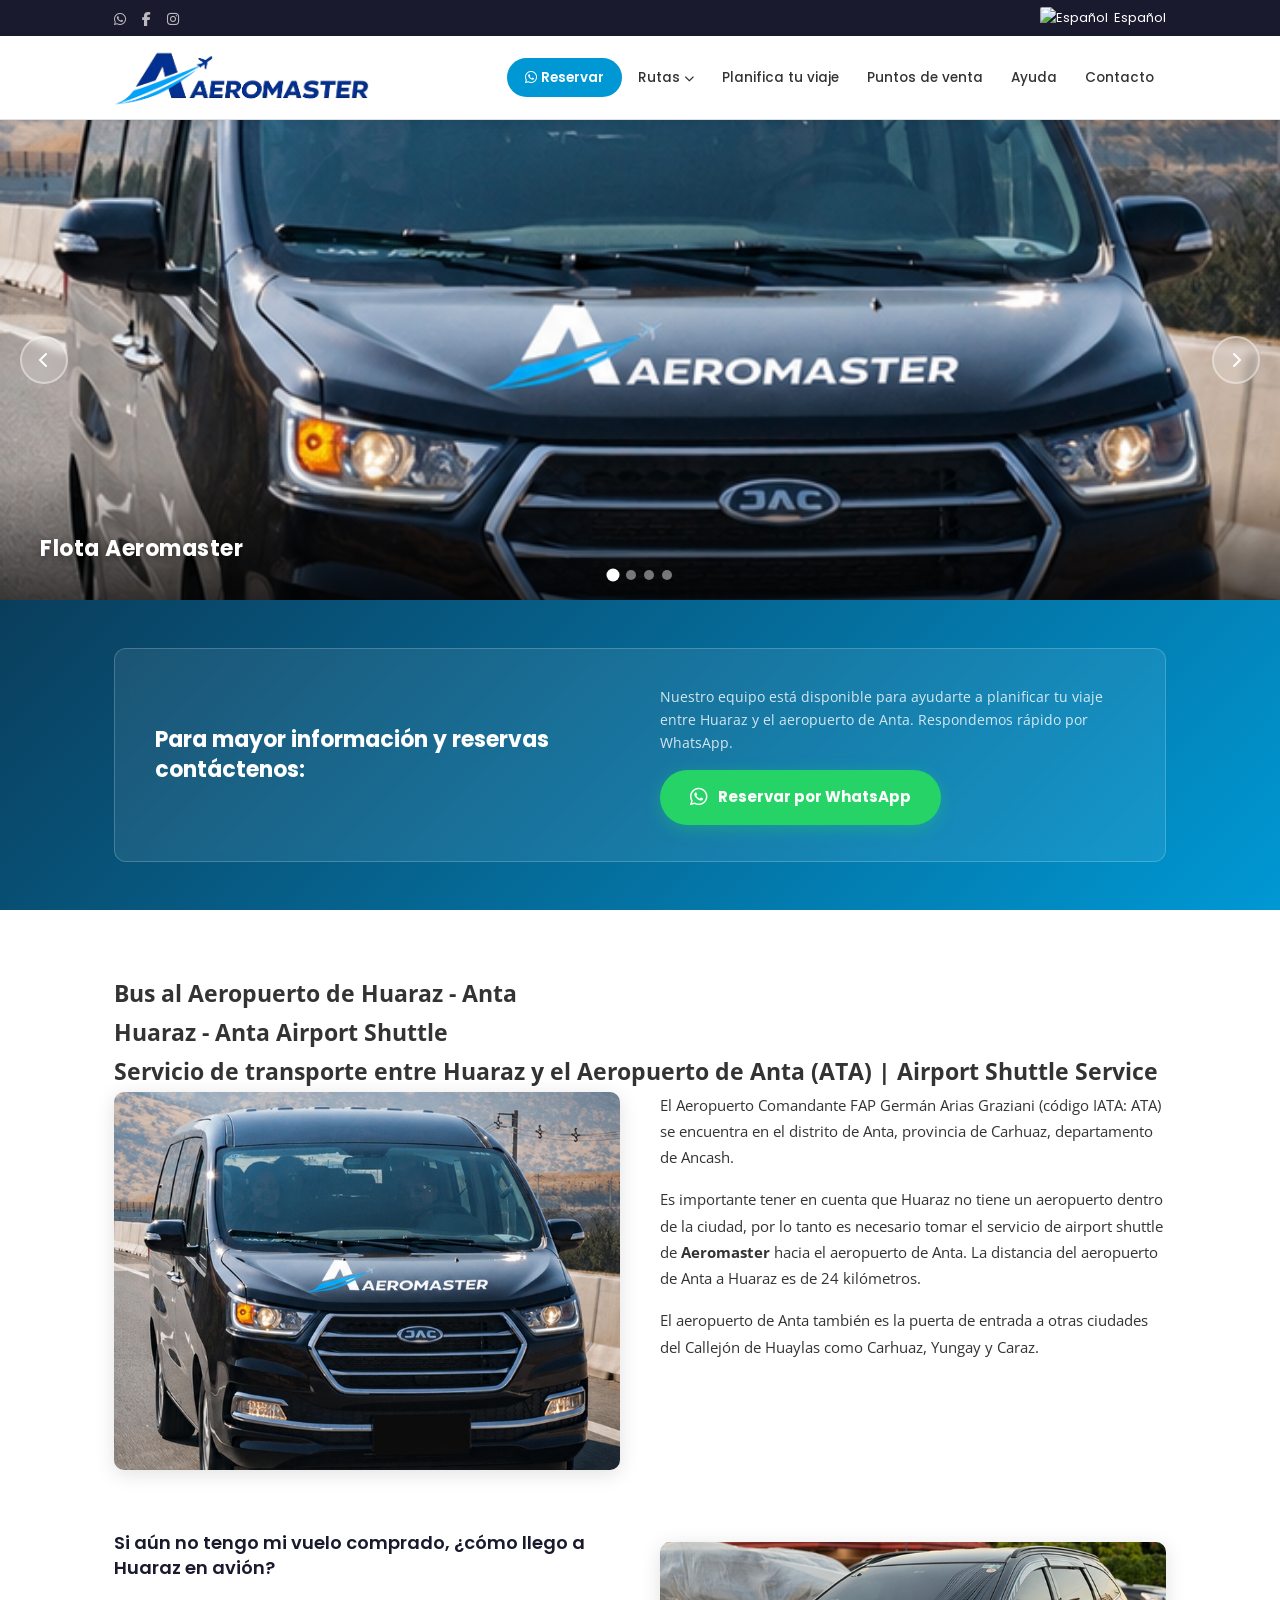
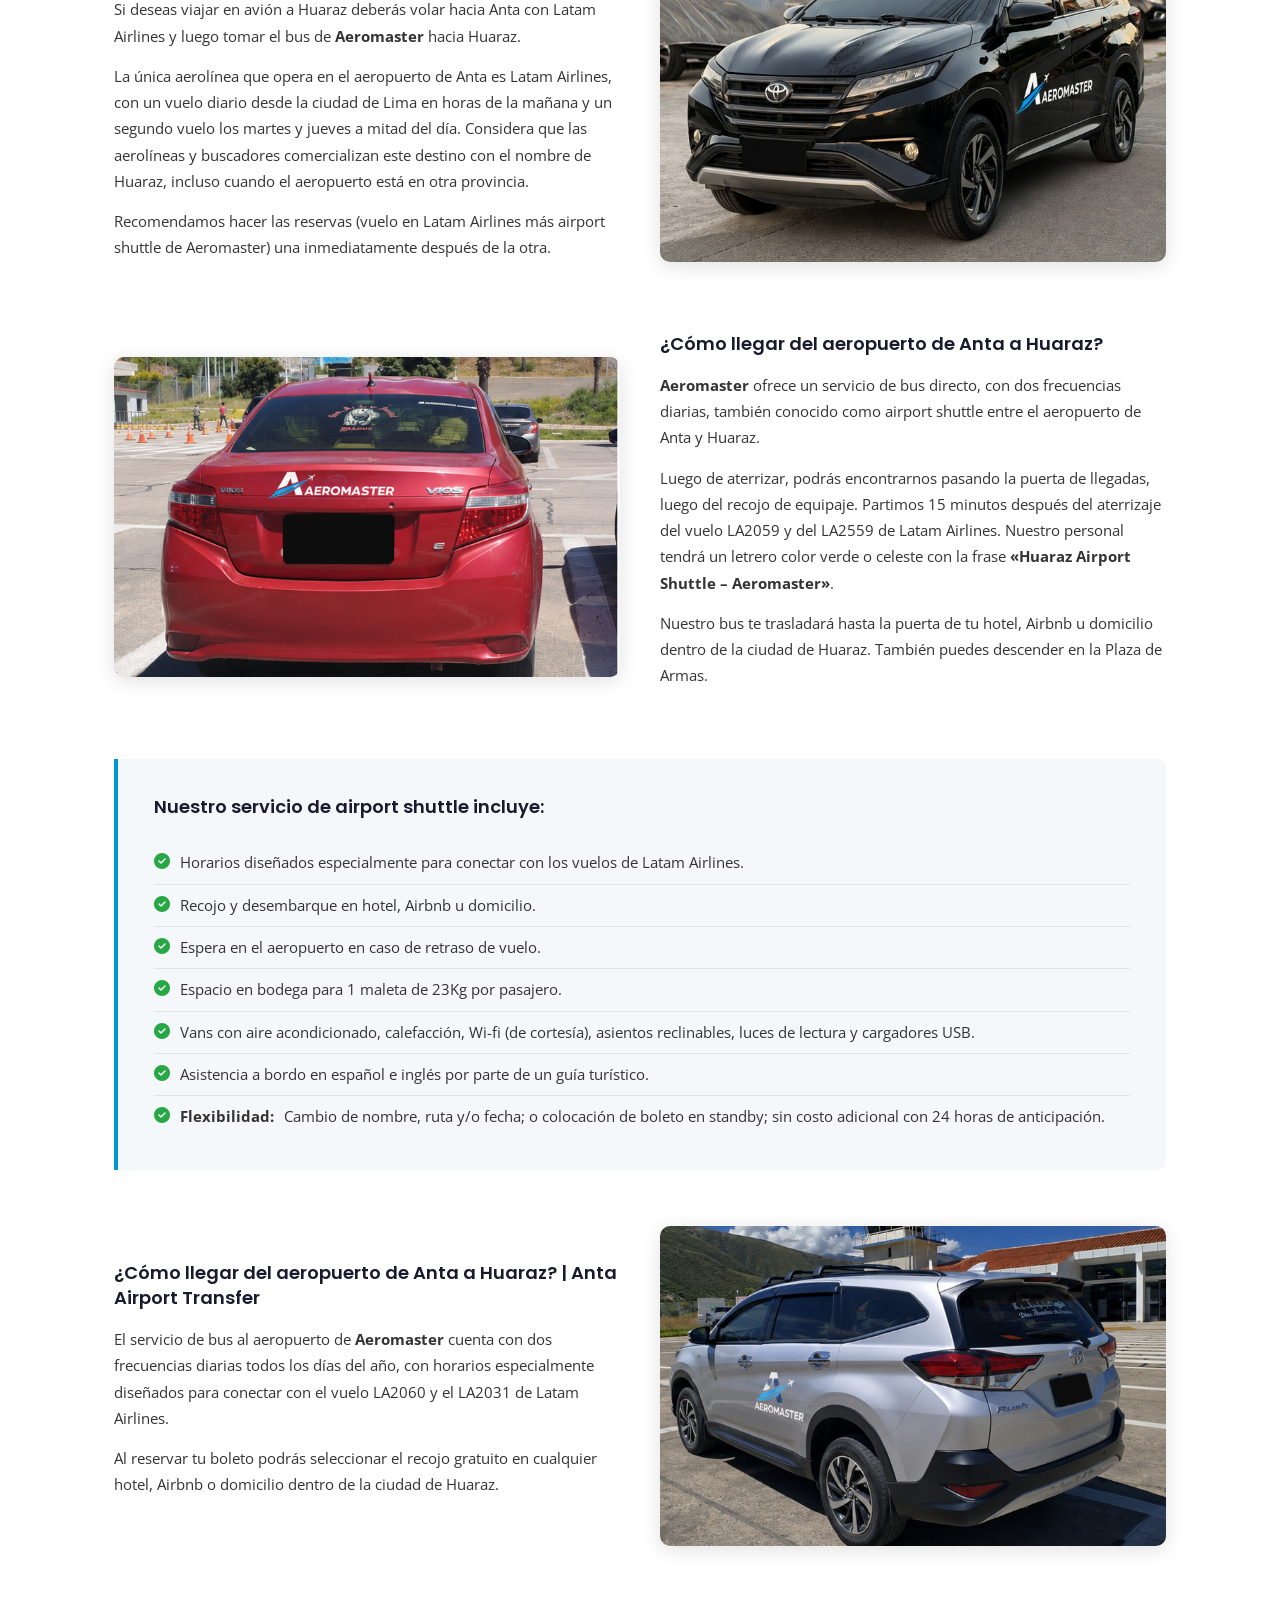
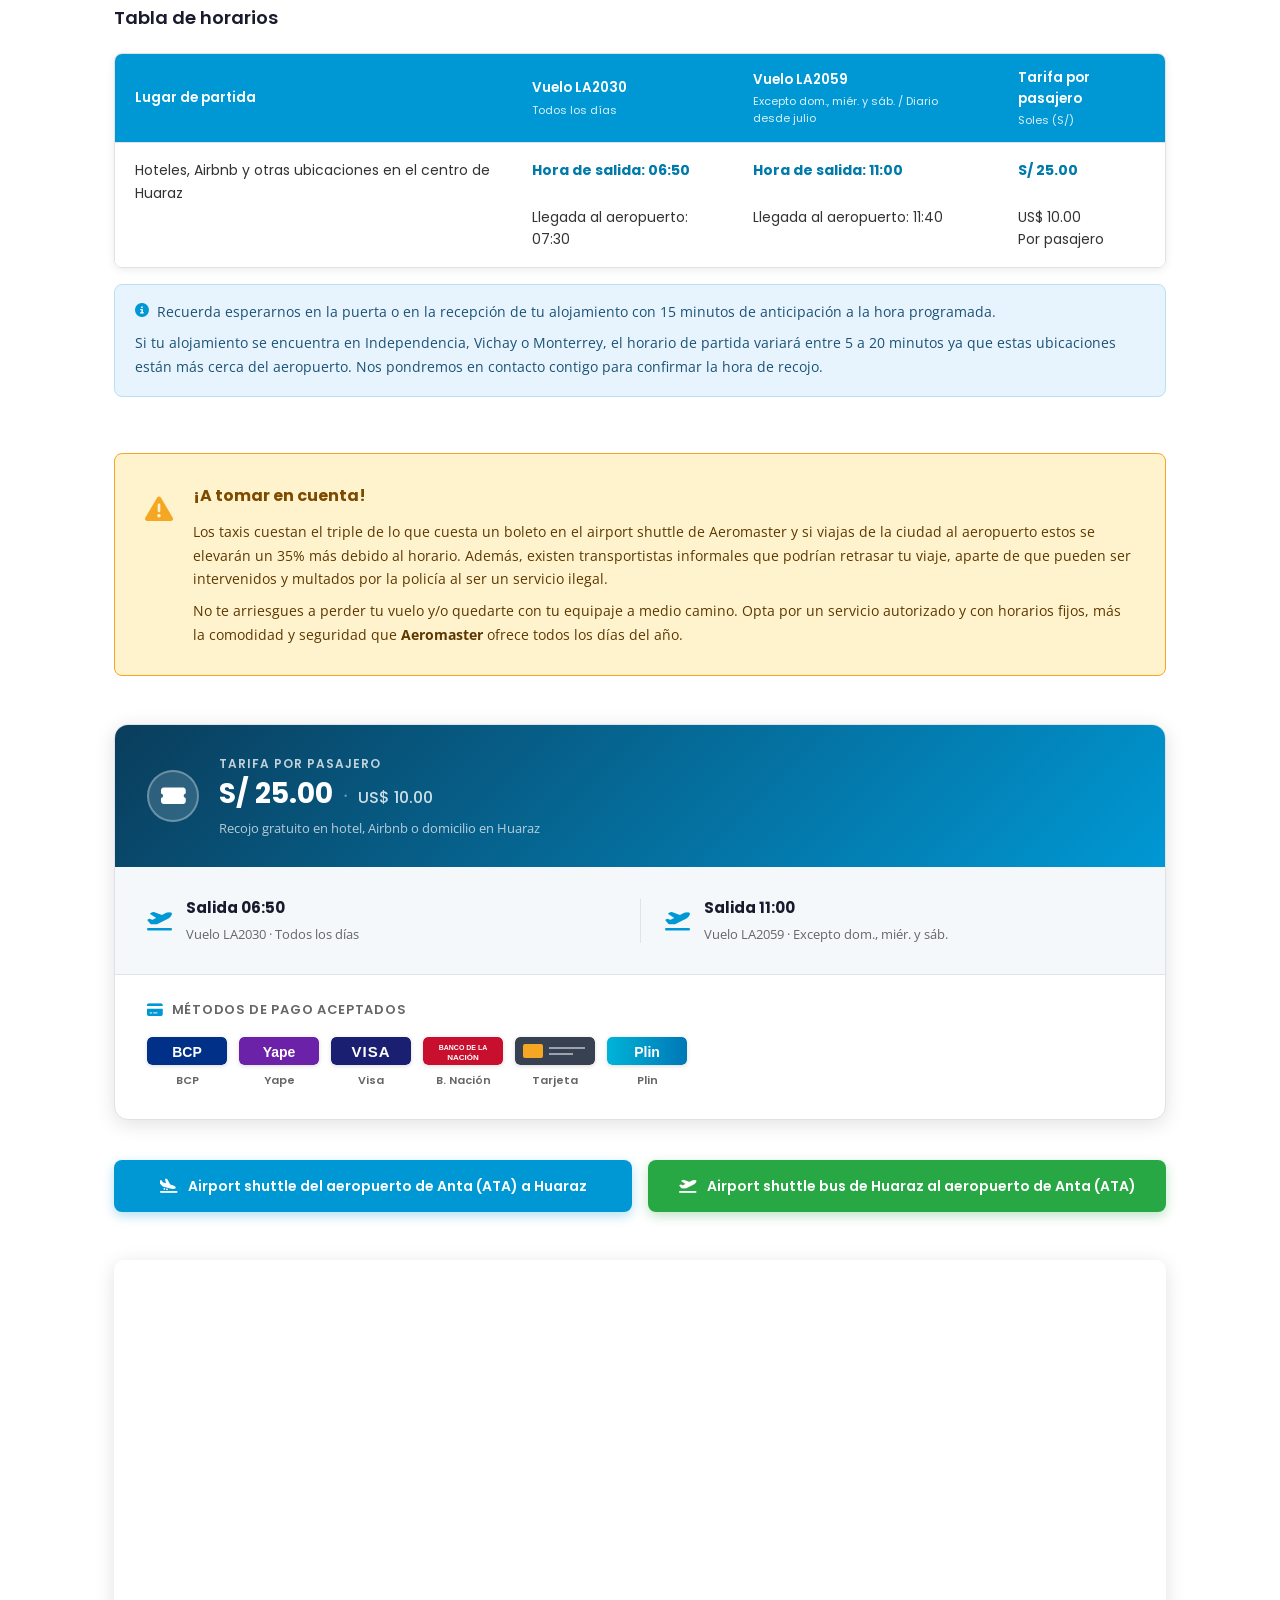
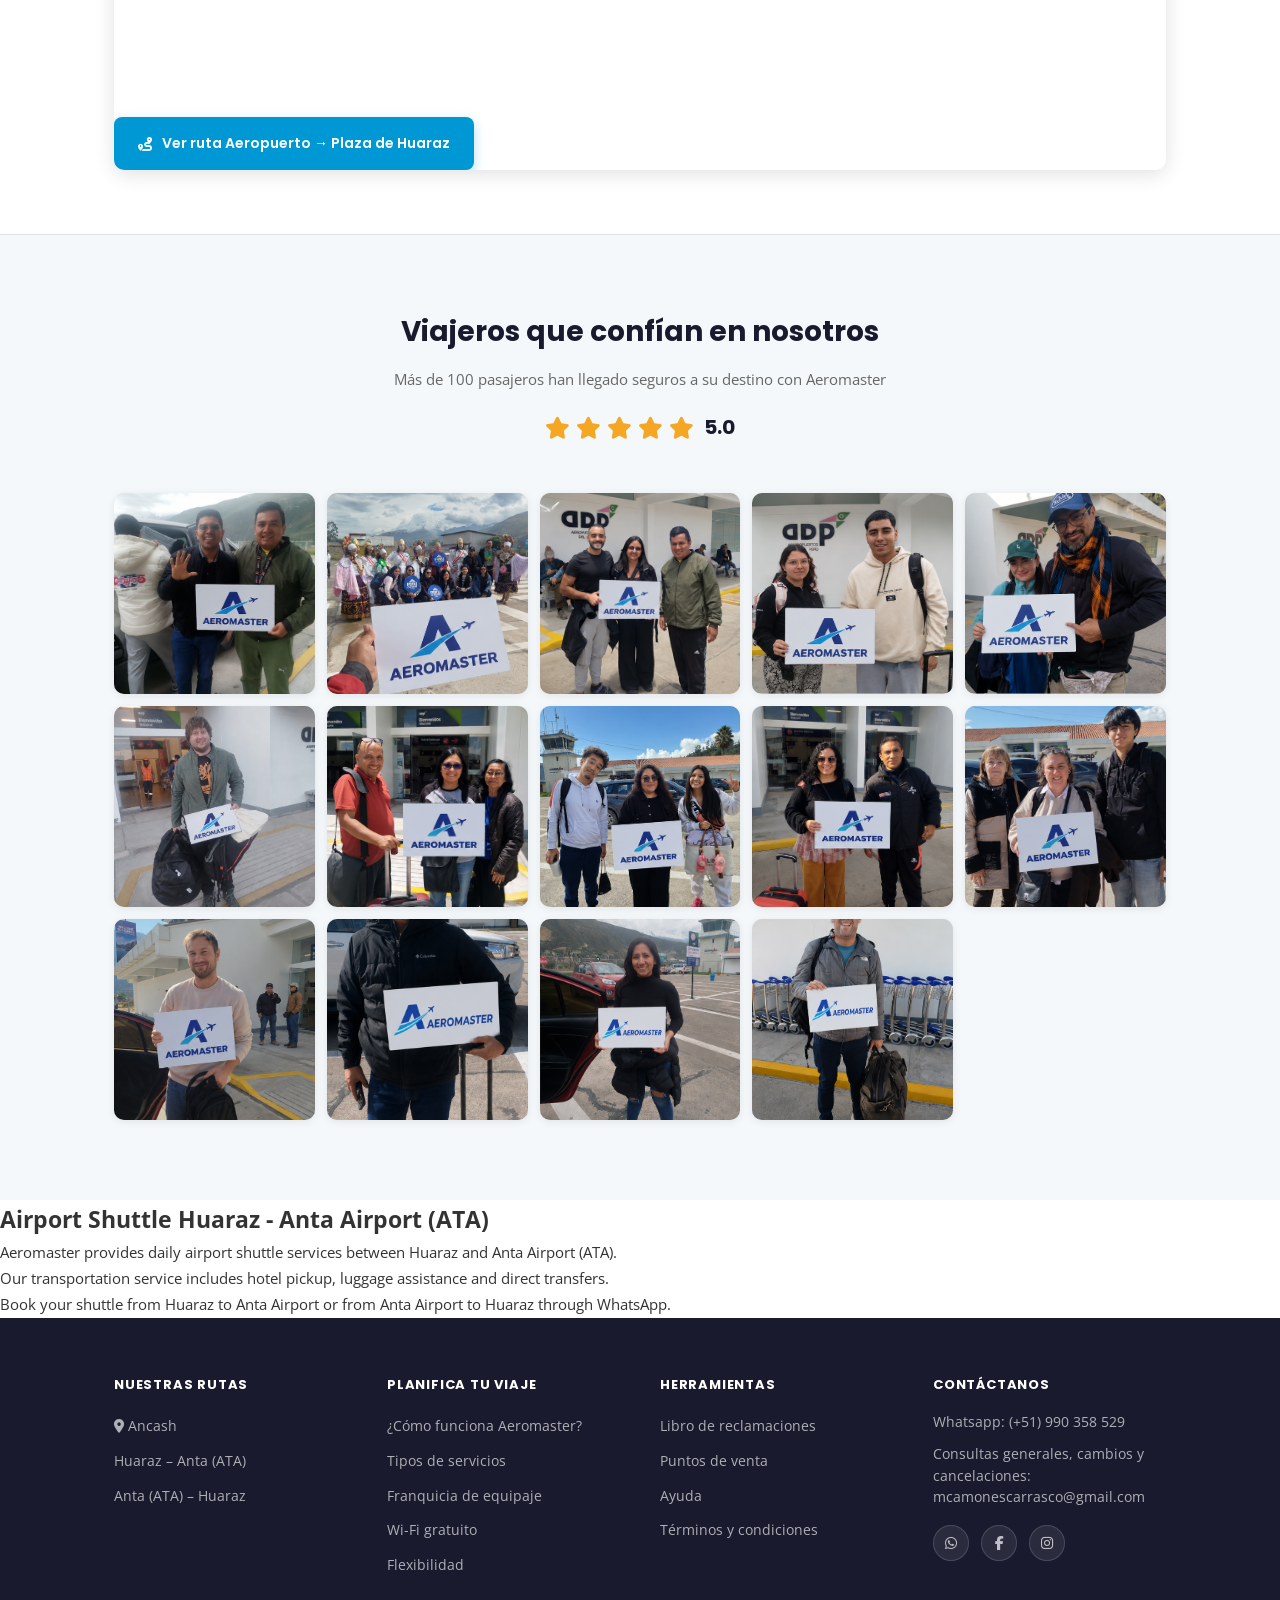
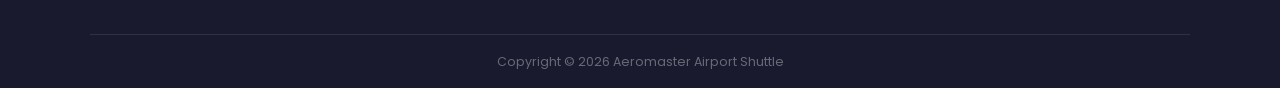
==== commit 7905bba6: "Update index.html" ====
--- a/index.html
+++ b/index.html
@@ -236,7 +236,7 @@
                     Llegada al aeropuerto: 11:40
                   </td>
                   <td>
-                    <strong>S/ 35.00</strong><br>
+                    <strong>S/ 25.00</strong><br>
                     <span>US$ 10.00</span><br>
                     Por pasajero
                 </td>
@@ -269,7 +269,7 @@
             <div class="pago-tarifa-info">
               <span class="pago-tarifa-label">Tarifa por pasajero</span>
               <div class="pago-tarifa-precios">
-                <span class="pago-precio-sol">S/ 35.00</span>
+                <span class="pago-precio-sol">S/ 25.00</span>
                 <span class="pago-precio-sep">·</span>
                 <span class="pago-precio-usd">US$ 10.00</span>
               </div>
